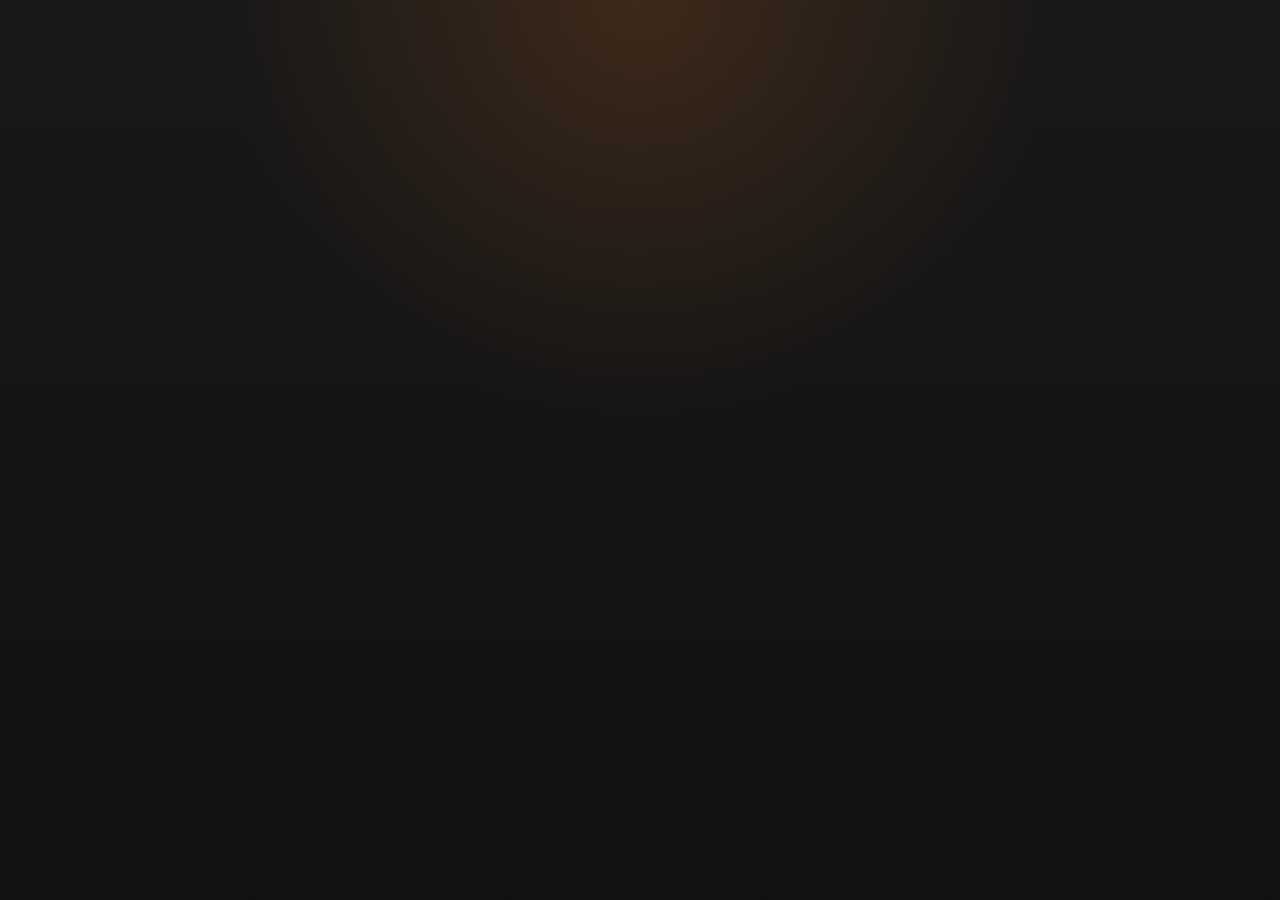
==== HåndværkerPartner/wwwroot/index.html @ 3116e3fa "Fix GitHub Pages startup and loader overlay" ====
<!DOCTYPE html>
<html lang="da">

<head>
    <meta charset="utf-8" />
    <meta name="viewport" content="width=device-width, initial-scale=1.0, viewport-fit=cover" />
    <title>HåndværkerPartner – Din faglige samarbejdspartner</title>
    <base href="/H-ndv-rkerPartner/" />
    <script>
        var redirect = sessionStorage.getItem('redirect');
        if (redirect) {
            sessionStorage.removeItem('redirect');
            var url = new URL(redirect);
            history.replaceState(null, null, url.pathname + url.search + url.hash);
        }
    </script>
    <link rel="stylesheet" href="css/app.css" />
    <style>
        #loading-screen {
            position: fixed;
            inset: 0;
            background:
                radial-gradient(circle at top, rgba(232, 119, 34, 0.18), transparent 38%),
                linear-gradient(180deg, #181818 0%, #111111 100%);
            z-index: 10000;
        }
    </style>
    <link rel="icon" type="image/png" href="favicon.png" />
    <link href="HaandvaerkerPartner.styles.css" rel="stylesheet" />
</head>

<body>
    <div id="loading-screen"></div>

    <div id="app"></div>

    <div id="blazor-error-ui" style="display:none">
        Der opstod en fejl.
        <a href="." class="reload">Genindlæs</a>
        <span class="dismiss">🗙</span>
    </div>
    <script>
        window.siteLoader = {
            complete: function () {
                var screen = document.getElementById('loading-screen');
                if (screen) screen.remove();
            },
            fail: function () {
                var screen = document.getElementById('loading-screen');
                if (screen) screen.remove();
            }
        };
    </script>
    <script src="js/site.js"></script>
    <script src="_framework/blazor.webassembly.js" autostart="false"></script>
    <script>
        Blazor.start()
            .then(function () {
                window.siteLoader.complete();
            })
            .catch(function (error) {
                window.siteLoader.fail();
                throw error;
            });
    </script>
</body>

</html>
---- HåndværkerPartner/wwwroot/css/app.css ----
@import url('https://fonts.googleapis.com/css2?family=Inter:wght@200;300;400;500;600;700;800;900&family=Poppins:wght@800;900&display=swap');

:root {
    --orange: #3a4fd8;
    --orange-light: #5260e0;
    --orange-dark: #2e3fa0;
    --black: #1a1a1a;
    --dark: #2c2c2c;
    --white: #ffffff;
    --gray-light: #f5f5f5;
    --gray: #e8e8e8;
    --gray-text: #666666;
    --primary: #3a4fd8;
}

*, *::before, *::after { box-sizing: border-box; margin: 0; padding: 0; }
html { scroll-behavior: auto; min-height: 100%; background: var(--white); -webkit-text-size-adjust: 100%; text-size-adjust: 100%; }
body { overflow: hidden; }
body.route-complete { overflow: auto; }
body {
    font-family: 'Inter', sans-serif;
    color: var(--black);
    background: var(--white);
    line-height: 1.6;
    overflow-x: hidden;
    min-height: 100%;
}
#app {
    min-height: 100vh;
    background: var(--white);
}
img,
video {
    max-width: 100%;
}

/* ── NAVBAR ── */
.navbar {
    position: fixed;
    top: 30px;
    left: 16px;
    right: 16px;
    z-index: 1000;
    background: #ffffff;
    backdrop-filter: none;
    -webkit-backdrop-filter: none;
    border: none;
    border-radius: 16px;
    padding: 20px 32px;
    box-shadow: 0 2px 12px rgba(0, 0, 0, 0.08);
    width: calc(100% - 32px);
    max-width: 1200px;
    margin: 0 auto;
    left: 50%;
    transform: translateX(-50%);
}
.navbar.scrolled {
    box-shadow: 0 4px 16px rgba(0, 0, 0, 0.12);
}
.nav-inner {
    display: flex;
    align-items: center;
    justify-content: space-between;
    gap: 24px;
    width: 100%;
    max-width: 1100px;
    margin: 0 auto;
    position: relative;
}
.nav-logo { display: flex; align-items: center; text-decoration: none; flex-shrink: 0; }
.nav-logo img { height: 44px; mix-blend-mode: screen; }
.nav-logo-text {
    font-family: 'Poppins', sans-serif;
    font-weight: 900;
    letter-spacing: 0.04em;
    color: #1a1a1a;
    line-height: 1;
    text-transform: uppercase;
    display: flex;
    flex-direction: row;
    align-items: center;
    gap: 0;
}
.nav-logo-line1 { font-size: 14px; color: #1a1a1a; }
.nav-logo-line2 { font-size: 14px; color: #3a4fd8; }
.nav-links {
    display: flex;
    gap: 4px;
    list-style: none;
    align-items: center;
    justify-content: flex-end;
    flex: 1;
    min-width: 0;
}
.nav-links a {
    text-decoration: none;
    color: #666;
    font-weight: 500;
    font-size: 15px;
    padding: 8px 14px;
    border-radius: 8px;
    transition: color .2s, background .2s;
}
.nav-links a:hover, .nav-links a.nav-active { color: #3a4fd8; background: rgba(58, 79, 216, 0.05); }
/* ── NAV YDELSER DROPDOWN ── */
.nav-ydelser-item {
    position: relative;
    list-style: none;
}

.nav-ydelser-trigger {
    color: #666;
    font-weight: 500;
    font-size: 15px;
    padding: 8px 14px;
    border-radius: 8px;
    cursor: pointer;
    display: flex;
    align-items: center;
    gap: 5px;
    transition: color .2s, background .2s;
    white-space: nowrap;
    background: transparent;
    border: none;
    font-family: inherit;
}

.nav-ydelser-trigger::after {
    content: '';
    width: 0; height: 0;
    border-left: 4px solid transparent;
    border-right: 4px solid transparent;
    border-top: 4px solid #999;
    transition: transform .2s;
}

.nav-ydelser-item:hover .nav-ydelser-trigger,
.nav-ydelser-trigger.nav-active {
    color: #3a4fd8;
    background: rgba(58, 79, 216, 0.05);
}

.nav-ydelser-item:hover .nav-ydelser-trigger::after,
.nav-ydelser-trigger.nav-active::after {
    transform: rotate(180deg);
}

.nav-ydelser-dropdown {
    display: none;
    position: absolute;
    top: 100%;
    left: 0;
    padding-top: 8px;
    background: transparent;
    z-index: 100;
}

.nav-ydelser-dropdown-inner {
    background: #ffffff;
    backdrop-filter: blur(16px);
    border: 1px solid #e8e8e8;
    border-radius: 12px;
    padding: 8px;
    min-width: 220px;
    box-shadow: 0 4px 20px rgba(0,0,0,0.1);
    display: flex;
    flex-direction: column;
    gap: 2px;
}

.nav-ydelser-item:hover .nav-ydelser-dropdown {
    display: block;
}

.nav-ydelser-dropdown a {
    color: #666;
    text-decoration: none;
    font-size: 14px;
    font-weight: 500;
    padding: 10px 12px;
    border-radius: 8px;
    transition: background .15s, color .15s, transform .15s;
    white-space: nowrap;
    display: flex;
    flex-direction: column;
    gap: 2px;
}

.nav-ydelser-dropdown a:hover {
    background: rgba(58, 79, 216, 0.08);
    color: #3a4fd8;
    transform: translateX(4px);
}

.nav-service-title {
    font-size: 14px;
    font-weight: 600;
    color: inherit;
}

.nav-service-note {
    font-size: 11px;
    letter-spacing: 0.05em;
    color: #999;
}

.nav-cta {
    background: #3a4fd8 !important;
    color: var(--white) !important;
    padding: 9px 20px !important;
    border-radius: 8px !important;
    font-weight: 600 !important;
    font-size: 14px !important;
    box-shadow: 0 2px 12px rgba(58, 79, 216, 0.25);
    transition: background .2s, box-shadow .2s, transform .15s !important;
}
.nav-cta:hover {
    background: #2e3fa0 !important;
    box-shadow: 0 4px 18px rgba(58, 79, 216, 0.4) !important;
    transform: translateY(-1px);
    color: var(--white) !important;
}
.hamburger {
    display: none;
    flex-direction: column;
    gap: 5px;
    cursor: pointer;
    padding: 6px;
    background: #f5f5f5;
    border: 1px solid #e8e8e8;
    border-radius: 8px;
}
.hamburger span { display: block; width: 20px; height: 2px; background: #1a1a1a; border-radius: 2px; transition: .3s; }

/* ── HERO ── */
.hero {
    min-height: 100vh;
    position: relative;
    display: flex;
    align-items: center;
    justify-content: center;
    padding: 80px 24px 80px;
    margin-top: 0;
    background: #1a1a1a;
    overflow: hidden;
}

.hero-video {
    position: absolute;
    inset: 0;
    width: 100%;
    height: 100%;
    object-fit: cover;
    opacity: 0.72;
    z-index: 0;
    pointer-events: none;
    background: #1a1a1a;
}
.hero-overlay {
    position: absolute;
    inset: 0;
    background:
        linear-gradient(180deg, rgba(12, 12, 12, 0.34) 0%, rgba(12, 12, 12, 0.42) 100%),
        rgba(36, 46, 106, 0.85);
    z-index: 1;
}
.hero-inner {
    position: relative;
    z-index: 2;
    max-width: 1100px;
    width: 100%;
    display: flex;
    flex-direction: column;
    align-items: flex-start;
    justify-content: space-between;
    height: 100%;
    padding: 40px 0;
}
.hero-content {
    max-width: 640px;
}
.hero-badge {
    font-size: 14px;
    font-weight: 500;
    color: rgba(255,255,255,0.6);
    letter-spacing: 0.5px;
    margin-bottom: 20px;
    font-style: italic;
    text-align: left;
}
.hero h2 {
    font-size: clamp(28px, 4vw, 48px);
    font-weight: 800;
    color: var(--white);
    line-height: 1.2;
    margin-bottom: 20px;
    text-align: left;
}
.hero-sub {
    font-size: 17px;
    color: rgba(255,255,255,0.72);
    margin-bottom: 40px;
    max-width: 640px;
    line-height: 1.75;
    text-align: left;
}
.hero-buttons { display: flex; gap: 14px; flex-wrap: wrap; justify-content: flex-start; margin-top: 16px; }
.hero-arrow {
    color: rgba(255,255,255,0.7);
    cursor: pointer;
    padding: 12px;
    display: flex;
    align-items: center;
    justify-content: center;
    transition: transform 0.3s ease;
    animation: hero-arrow-bounce 2s ease-in-out infinite;
    margin-top: 32px;
}
.hero-arrow:hover {
    transform: translateY(4px);
}
@keyframes hero-arrow-bounce {
    0%, 100% { transform: translateY(0px); }
    50% { transform: translateY(8px); }
}

/* ── BUTTONS ── */
.btn-primary {
    background: var(--orange);
    color: var(--white);
    padding: 15px 36px;
    border-radius: 50px;
    font-weight: 600;
    font-size: 16px;
    text-decoration: none;
    border: none;
    cursor: pointer;
    transition: background .2s, transform .15s;
    display: inline-block;
    font-family: inherit;
    box-shadow: 0 4px 20px rgba(232,119,34,0.4);
}
.btn-primary:hover { background: var(--orange-dark); transform: translateY(-2px); }
.hero-buttons .btn-primary {
    padding: 14px 36px;
    font-size: 16px;
    font-weight: 700;
    border-radius: 40px;
    box-shadow: 0 4px 20px rgba(58, 79, 216, 0.4);
    letter-spacing: 0.01em;
    animation: hero-pulse 2.5s ease-in-out infinite;
}
.hero-buttons .btn-primary:hover {
    transform: translateY(-2px) scale(1.02);
    box-shadow: 0 8px 30px rgba(58, 79, 216, 0.5);
}
@keyframes hero-pulse {
    0%, 100% { box-shadow: 0 4px 20px rgba(58, 79, 216, 0.4), 0 0 0 0px rgba(58, 79, 216, 0.15); }
    50% { box-shadow: 0 4px 20px rgba(58, 79, 216, 0.4), 0 0 0 6px rgba(58, 79, 216, 0.08); }
}
.btn-outline {
    background: transparent;
    color: var(--white);
    padding: 15px 36px;
    border-radius: 50px;
    font-weight: 600;
    font-size: 16px;
    text-decoration: none;
    border: 2px solid rgba(255,255,255,0.35);
    cursor: pointer;
    transition: border-color .2s, background .2s;
    display: inline-block;
    font-family: inherit;
}
.btn-outline:hover { border-color: var(--white); background: rgba(255,255,255,0.07); }

/* ── SECTIONS ── */
.section { padding: 90px 0; }
.section--light { background: var(--gray-light); }
.section-inner { max-width: 1200px; margin: 0 auto; padding: 0 24px; }
.section-tag {
    display: inline-block;
    color: var(--orange);
    font-weight: 700;
    font-size: 13px;
    text-transform: uppercase;
    letter-spacing: 1px;
    margin-bottom: 12px;
}
.section-title { font-size: clamp(28px, 4vw, 44px); font-weight: 800; line-height: 1.2; margin-bottom: 16px; }
.section-title span { color: var(--orange); }
.section-subtitle { font-size: 17px; color: var(--gray-text); max-width: 580px; line-height: 1.7; }

/* ── SERVICES ── */
.services-header { text-align: center; margin-bottom: 56px; }
.services-header .section-subtitle { margin: 0 auto; }
.services-grid { display: grid; grid-template-columns: repeat(3, 1fr); gap: 20px; }
.services-grid-new { display: grid; grid-template-columns: repeat(3, 1fr); gap: 28px; margin-top: 48px; }
.service-card {
    background: var(--white);
    border: 2px solid rgba(232,119,34,0.75);
    border-radius: 20px;
    overflow: hidden;
    transition: box-shadow .25s, transform .25s;
    box-shadow: 0 18px 40px rgba(17,17,17,0.04);
}
.service-card:hover { box-shadow: 0 12px 40px rgba(0,0,0,0.1); transform: translateY(-4px); }
.service-card-illustration {
    background:
        linear-gradient(135deg, rgba(232,119,34,0.16) 0%, rgba(232,119,34,0.05) 100%),
        #fffaf5;
    height: 140px;
    display: flex;
    align-items: center;
    justify-content: center;
    position: relative;
    overflow: hidden;
}
.service-card-illustration::before {
    content: '';
    position: absolute;
    width: 120px; height: 120px;
    border-radius: 50%;
    background: rgba(232,119,34,0.18);
    top: -20px; right: -20px;
}
.sci-icon-wrap {
    width: 52px; height: 52px;
    border-radius: 50%;
    display: flex; align-items: center; justify-content: center;
    position: relative; z-index: 1;
}
.sci-orange {
    background: rgba(232,119,34,0.24);
    box-shadow: inset 0 0 0 1px rgba(232,119,34,0.18);
}
.sci-icon-wrap svg,
.acc-icon svg {
    opacity: 1;
}
.service-card h3 { font-size: 18px; font-weight: 700; margin-bottom: 10px; padding: 24px 24px 0; }
.service-card p { color: var(--gray-text); font-size: 14px; line-height: 1.7; padding: 0 24px 28px; }

/* ── NEW SERVICE CARDS ── */
.service-card-new {
    background: linear-gradient(135deg, #2a3a5e 0%, #1f2a47 100%);
    border-radius: 20px;
    padding: 32px;
    display: flex;
    flex-direction: column;
    gap: 20px;
    transition: transform .3s, box-shadow .3s;
    box-shadow: 0 12px 40px rgba(0, 0, 0, 0.2);
    position: relative;
}
.service-card-new:hover {
    transform: translateY(-6px);
    box-shadow: 0 20px 50px rgba(0, 0, 0, 0.3);
}
.service-card-header {
    display: flex;
    justify-content: space-between;
    align-items: flex-start;
    gap: 16px;
}
.service-card-new h3 {
    font-size: 28px;
    font-weight: 800;
    color: var(--white);
    line-height: 1.15;
    flex: 1;
}
.service-logo {
    width: 40px;
    height: 40px;
    flex-shrink: 0;
    fill: currentColor;
    object-fit: contain;
}
.service-card-new p {
    font-size: 15px;
    color: rgba(255, 255, 255, 0.75);
    line-height: 1.75;
    flex-grow: 1;
    margin: 0;
}
.service-link-more {
    text-decoration: none;
    color: rgba(255, 255, 255, 0.9);
    font-weight: 600;
    font-size: 16px;
    display: inline-flex;
    align-items: center;
    gap: 6px;
    margin-top: 8px;
    transition: color .3s, gap .3s;
    width: fit-content;
}
.service-link-more:hover {
    color: #5260e0;
    gap: 12px;
}
.service-link-more span {
    transition: transform .3s;
}
.service-link-more:hover span {
    transform: translateX(4px);
}

/* ── RESULTS ── */
.results { background: var(--black); color: var(--white); }
.results .section-title { color: var(--white); }
.results .section-subtitle { color: rgba(255,255,255,0.6); }
.results-grid { display: grid; grid-template-columns: repeat(3, 1fr); gap: 24px; margin-top: 56px; }
.result-card { background: rgba(255,255,255,0.05); border: 1px solid rgba(255,255,255,0.1); border-radius: 16px; padding: 32px 28px; }
.result-card-platform { display: flex; gap: 8px; margin-bottom: 12px; }
.platform-badge { border-radius: 6px; padding: 4px 10px; font-size: 12px; font-weight: 700; }
.platform-badge.meta { background: rgba(0,100,255,0.2); color: #7ab0ff; }
.platform-badge.google { background: rgba(255,200,0,0.15); color: #ffd966; }
.result-client { font-size: 14px; color: rgba(255,255,255,0.5); margin-bottom: 20px; }
.result-metrics { display: grid; grid-template-columns: repeat(3, 1fr); gap: 12px; }
.metric { text-align: center; }
.metric-value { font-size: 22px; font-weight: 800; color: var(--orange); line-height: 1; }
.metric-label { font-size: 11px; color: rgba(255,255,255,0.45); margin-top: 4px; text-transform: uppercase; letter-spacing: 0.5px; }

/* ── MATCH ── */
.match { background: #111; }
.match .section-tag { color: var(--orange); }
.match .section-title { color: var(--white); }
.match .section-title span { color: var(--orange); }
.match .section-subtitle { color: rgba(255,255,255,0.55); }
.match-shell {
    margin-top: 56px;
    max-width: 1080px;
    display: grid;
    grid-template-columns: minmax(260px, 0.82fr) minmax(0, 1.18fr);
    gap: 48px;
    align-items: start;
}
.match-lead {
    position: sticky;
    top: 120px;
}
.match-side {
    min-width: 0;
}
.match-side-label {
    display: flex;
    align-items: center;
    gap: 8px;
    font-size: 13px;
    font-weight: 700;
    letter-spacing: 0.06em;
    text-transform: uppercase;
    color: var(--orange);
    margin-bottom: 18px;
}
.match-intro {
    max-width: 360px;
    color: rgba(255,255,255,0.9);
    font-size: clamp(24px, 2.5vw, 32px);
    line-height: 1.18;
    letter-spacing: -0.04em;
}
.match-list {
    display: flex;
    flex-direction: column;
    gap: 0;
    list-style: none;
    counter-reset: match-point;
}
.match-item {
    position: relative;
    counter-increment: match-point;
    font-size: 17px;
    color: rgba(255,255,255,0.78);
    padding: 22px 0 22px 72px;
    border-top: 1px solid rgba(255,255,255,0.09);
    line-height: 1.65;
}
.match-item::before {
    content: "0" counter(match-point);
    position: absolute;
    left: 0;
    top: 21px;
    font-size: 13px;
    font-weight: 800;
    letter-spacing: 0.12em;
    color: rgba(232,119,34,0.95);
}
.match-item:last-child {
    border-bottom: 1px solid rgba(255,255,255,0.09);
}

/* ── TESTIMONIALS FULLSCREEN ── */
.testimonials-fullscreen {
    background:
        radial-gradient(circle at top left, rgba(232,119,34,0.28), transparent 34%),
        linear-gradient(180deg, #181818 0%, #111111 100%);
    min-height: 640px;
    display: flex;
    align-items: center;
    justify-content: center;
    position: relative;
    padding: 100px 24px;
    overflow: hidden;
}
.tfs-inner {
    width: min(100%, 920px);
    display: flex;
    flex-direction: column;
    align-items: center;
    gap: 42px;
}
.tfs-kicker {
    font-size: 13px;
    font-weight: 300;
    letter-spacing: 0.02em;
    color: rgba(255,255,255,0.78);
    display: inline-flex;
    align-items: center;
    gap: 8px;
    padding: 8px 18px;
    border-radius: 999px;
    border: 1px solid rgba(255,255,255,0.16);
    background: rgba(255,255,255,0.03);
}
.tfs-kicker-dot {
    width: 9px;
    height: 9px;
    border-radius: 50%;
    background: #2cff52;
    box-shadow: 0 0 14px rgba(44,255,82,0.45);
}
.tfs-heading {
    font-size: clamp(26px, 3.5vw, 42px);
    line-height: 1.12;
    letter-spacing: -0.04em;
    text-align: center;
    color: #ffffff;
    font-weight: 400;
}
.tfs-heading span {
    color: rgba(255,255,255,0.7);
}
.tfs-card {
    width: 100%;
    position: relative;
    max-width: 900px;
    margin-top: 20px;
    padding: 92px 64px 86px;
    border-radius: 20px;
    background:
        linear-gradient(90deg, rgba(27,136,49,0.96) 0%, rgba(12,56,26,0.98) 52%, rgba(28,128,46,0.96) 100%);
    box-shadow: 0 30px 90px rgba(0,0,0,0.26);
    overflow: visible;
}
.tfs-card-avatar {
    position: absolute;
    top: -54px;
    left: 50%;
    transform: translateX(-50%);
    width: 108px;
    height: 108px;
    border-radius: 28px;
    box-shadow: 0 18px 48px rgba(0,0,0,0.28);
    border: 4px solid rgba(17,17,17,0.26);
    overflow: hidden;
    background: #d9c2a6;
}

.tfs-card-avatar img {
    width: 100%;
    height: 100%;
    display: block;
    object-fit: cover;
}
.tfs-quote {
    position: relative;
    z-index: 1;
    font-size: clamp(19px, 2.2vw, 29px);
    color: #ffffff;
    line-height: 1.58;
    font-weight: 400;
    letter-spacing: -0.03em;
    max-width: 680px;
    margin: 0 auto;
    text-align: center;
}
.tfs-author {
    position: absolute;
    left: 50%;
    bottom: 28px;
    transform: translateX(-50%);
    background: transparent;
    border: none;
    border-radius: 0;
    padding: 0;
    box-shadow: none;
}
.tfs-author-info { display: flex; flex-direction: column; gap: 2px; }
.tfs-name { font-size: 16px; font-weight: 500; color: #ffffff; text-align: center; }
.tfs-role { font-size: 12px; color: rgba(255,255,255,0.62); letter-spacing: 0.01em; text-transform: none; text-align: center; }

/* ── KPI SECTION ── */
.kpi-section { background: #f9f9fb; }
.kpi-layout {
    display: grid;
    grid-template-columns: 1fr 1.2fr;
    gap: 60px;
    align-items: flex-start;
}
.kpi-left {
    max-width: 500px;
}
.kpi-left .section-subtitle { margin: 0; }
.kpi-right {
    display: flex;
    align-items: center;
    justify-content: flex-end;
}
.kpi-grid-horizontal {
    display: flex;
    gap: 0;
    align-items: center;
}
.kpi-item {
    text-align: center;
    padding: 0 24px;
    position: relative;
}
.kpi-item:not(:last-child)::after {
    content: '';
    position: absolute;
    right: 0;
    top: 50%;
    transform: translateY(-50%);
    height: 40px;
    width: 1px;
    background: #ddd;
}
.kpi-value {
    font-size: 14px;
    font-weight: 800;
    color: #1a1a1a;
    line-height: 1;
    margin-bottom: 6px;
}
.kpi-label {
    font-size: 11px;
    color: #888;
    font-weight: 700;
    text-transform: uppercase;
    letter-spacing: 0.08em;
}

/* ── ABOUT ── */
.about-inner { display: grid; grid-template-columns: 1fr 1fr; gap: 80px; align-items: center; }
.about-list { list-style: none; margin-top: 24px; display: flex; flex-direction: column; gap: 14px; }
.about-list li { display: flex; align-items: flex-start; gap: 12px; font-size: 15px; line-height: 1.5; }
.check-icon { width: 22px; height: 22px; background: var(--orange); border-radius: 50%; display: inline-flex; align-items: center; justify-content: center; color: var(--white); font-size: 12px; font-weight: 700; flex-shrink: 0; margin-top: 1px; }
.about-big-card { background: var(--black); color: var(--white); border-radius: 20px; padding: 40px; }
.about-big-card h3 { font-size: 28px; font-weight: 800; margin-bottom: 8px; }
.about-big-card .tagline { color: var(--orange); font-size: 14px; font-weight: 600; text-transform: uppercase; letter-spacing: 0.5px; margin-bottom: 24px; }
.about-numbers { display: grid; grid-template-columns: 1fr 1fr; gap: 16px; margin-top: 24px; }
.about-num { background: rgba(255,255,255,0.07); border-radius: 12px; padding: 20px; text-align: center; }
.about-num .n { font-size: 30px; font-weight: 800; color: var(--orange); }
.about-num .l { font-size: 12px; color: rgba(255,255,255,0.5); margin-top: 4px; text-transform: uppercase; letter-spacing: 0.5px; }

/* ── CONTACT ── */
.contact { background: var(--orange); }
.contact-inner { display: grid; grid-template-columns: 1fr 1fr; gap: 80px; align-items: start; }
.contact-text .section-tag { color: rgba(255,255,255,0.8); }
.contact-text .section-title { color: var(--white); }
.contact-text .section-subtitle { color: rgba(255,255,255,0.85); }
.contact-info { margin-top: 32px; display: flex; flex-direction: column; gap: 16px; }
.contact-info-item { display: flex; align-items: center; gap: 12px; color: var(--white); font-size: 15px; }
.contact-info-icon { width: 38px; height: 38px; background: rgba(255,255,255,0.2); border-radius: 10px; display: flex; align-items: center; justify-content: center; flex-shrink: 0; }
.contact-form { background: var(--white); border-radius: 20px; padding: 40px; box-shadow: 0 8px 40px rgba(0,0,0,0.12); }
.form-group { margin-bottom: 18px; }
.form-label { display: block; font-size: 14px; font-weight: 600; margin-bottom: 6px; color: var(--dark); }
.form-control { width: 100%; padding: 12px 16px; border: 1.5px solid var(--gray); border-radius: 10px; font-size: 15px; font-family: inherit; transition: border-color .2s; color: var(--dark); background: var(--white); }
.form-control:focus { outline: none; border-color: var(--orange); }
.form-control::placeholder { color: #bbb; }
textarea.form-control { resize: vertical; min-height: 110px; }
.form-submit { width: 100%; background: var(--orange); color: var(--white); border: none; border-radius: 10px; padding: 14px; font-size: 16px; font-weight: 700; cursor: pointer; transition: background .2s; font-family: inherit; }
.form-submit:hover { background: var(--orange-dark); }
.success-msg { background: rgba(26,138,85,0.1); border: 1px solid #1a8a55; color: #1a8a55; border-radius: 10px; padding: 14px 18px; font-size: 15px; font-weight: 500; text-align: center; margin-top: 12px; }

/* ── FOOTER ── */
.footer { background: var(--black); color: rgba(255,255,255,0.55); padding: 40px 0; }
.footer-inner { max-width: 1200px; margin: 0 auto; padding: 0 24px; display: flex; align-items: center; justify-content: space-between; flex-wrap: wrap; gap: 16px; }
.footer-logo-text { color: var(--white); font-weight: 800; font-size: 18px; }
.footer-logo-text span { color: var(--orange); }
.footer-links { display: flex; gap: 24px; list-style: none; }
.footer-links a { color: rgba(255,255,255,0.55); text-decoration: none; font-size: 14px; transition: color .2s; }
.footer-links a:hover { color: var(--orange); }

/* ── SCROLL TOP ── */
.scroll-top { position: fixed; bottom: 30px; right: 30px; width: 44px; height: 44px; background: #1a1a1a; border-radius: 50%; display: flex; align-items: center; justify-content: center; cursor: pointer; box-shadow: none; transition: opacity .3s, transform .3s, background .3s, color .3s; border: none; color: var(--white); font-size: 18px; z-index: 999; }
.scroll-top:hover { transform: translateY(-3px); }
.scroll-top.hidden { opacity: 0; pointer-events: none; }
.scroll-top--bottom { background: var(--white); color: #1a1a1a; }

/* ── SUBPAGES ── */
.subpage { padding-top: 0; }
.subpage-hero { min-height: 60vh; display: flex; align-items: center; justify-content: center; position: relative; overflow: hidden; padding: 140px 24px 80px; }
.subpage-hero::before { content: ''; position: absolute; inset: 0; background: url('/Handvaerker.gif') center/cover no-repeat; opacity: 0.18; }
.subpage-hero::after { content: ''; position: absolute; inset: 0; background: rgba(232,119,34,0.2); }
.subpage-hero-inner { position: relative; z-index: 1; max-width: 760px; text-align: center; display: flex; flex-direction: column; align-items: center; }
.subpage-hero-inner h2 { font-size: clamp(32px, 5vw, 56px); font-weight: 800; color: var(--white); line-height: 1.12; margin-bottom: 20px; }
.subpage-content { padding: 80px 0; }
.subpage-grid { display: grid; grid-template-columns: 1fr 1fr; gap: 64px; align-items: start; }
.subpage-text { min-width: 0; }
.subpage-stats { min-width: 0; display: flex; flex-direction: column; gap: 20px; }
.subpage-cta { background: var(--orange); padding: 80px 24px; text-align: center; color: var(--white); }
.subpage-cta h2 { font-size: clamp(26px, 4vw, 40px); font-weight: 800; margin-bottom: 12px; }
.subpage-cta p { font-size: 17px; color: rgba(255,255,255,0.85); margin-bottom: 32px; }
.subpage-cta .btn-primary { background: var(--white); color: var(--orange); box-shadow: 0 4px 20px rgba(0,0,0,0.15); }
.subpage-cta .btn-primary:hover { background: var(--gray-light); }

/* ── SERVICE DETAIL PAGES ── */
.service-detail-hero {
    min-height: 78vh;
    padding: calc(150px + env(safe-area-inset-top)) 24px 88px;
    background:
        radial-gradient(circle at top left, rgba(232,119,34,0.28), transparent 32%),
        linear-gradient(180deg, #171717 0%, #101010 100%);
}
.service-detail-hero::before {
    background: url('/Handvaerker.gif') center/cover no-repeat;
    opacity: 0.1;
}
.service-detail-hero::after {
    background: linear-gradient(180deg, rgba(9,9,9,0.5) 0%, rgba(9,9,9,0.74) 100%);
}
.service-detail-hero-grid {
    position: relative;
    z-index: 1;
    display: grid;
    grid-template-columns: minmax(0, 1.3fr) minmax(320px, 0.7fr);
    gap: 28px;
    align-items: center;
}
.service-detail-copy h2 {
    font-size: clamp(24px, 2.5vw, 34px);
    line-height: 1.06;
    letter-spacing: -0.04em;
    color: var(--white);
    max-width: 38ch;
    margin-bottom: 20px;
}
.service-detail-copy .hero-sub {
    max-width: 640px;
    margin-bottom: 28px;
}
.service-detail-actions {
    display: flex;
    gap: 14px;
    flex-wrap: wrap;
}
.service-detail-panel {
    padding: 30px;
    border-radius: 28px;
    background: linear-gradient(180deg, rgba(255,255,255,0.08) 0%, rgba(255,255,255,0.03) 100%);
    border: 1px solid rgba(255,255,255,0.08);
    box-shadow: 0 28px 60px rgba(0,0,0,0.22);
}
.service-detail-panel-label {
    display: inline-block;
    margin-bottom: 14px;
    color: var(--orange);
    font-size: 12px;
    font-weight: 800;
    letter-spacing: 0.12em;
    text-transform: uppercase;
}
.service-detail-panel h3 {
    font-size: 28px;
    line-height: 1.08;
    letter-spacing: -0.04em;
    color: var(--white);
    margin-bottom: 14px;
}
.service-detail-panel p {
    font-size: 15px;
    line-height: 1.78;
    color: rgba(255,255,255,0.74);
}
.service-detail-checks {
    list-style: none;
    margin-top: 20px;
    display: flex;
    flex-direction: column;
    gap: 12px;
}
.service-detail-checks li {
    padding: 14px 16px;
    border-radius: 16px;
    background: rgba(255,255,255,0.05);
    color: rgba(255,255,255,0.86);
    font-size: 14px;
    line-height: 1.6;
}
.service-detail-content {
    padding: 90px 0;
    background:
        linear-gradient(180deg, #f7f5f1 0%, #ffffff 100%);
}
.service-detail-intro {
    max-width: 760px;
    margin-bottom: 36px;
}
.service-detail-pillars {
    display: grid;
    grid-template-columns: repeat(3, minmax(0, 1fr));
    gap: 20px;
    margin-bottom: 34px;
}
.service-detail-card {
    padding: 26px 24px;
    border-radius: 24px;
    background: var(--white);
    border: 1px solid rgba(232,119,34,0.12);
    box-shadow: 0 18px 36px rgba(17,17,17,0.04);
}
.service-detail-card-kicker {
    display: inline-block;
    margin-bottom: 12px;
    color: var(--orange);
    font-size: 11px;
    font-weight: 800;
    letter-spacing: 0.12em;
    text-transform: uppercase;
}
.service-detail-card h3 {
    font-size: 21px;
    line-height: 1.16;
    letter-spacing: -0.03em;
    margin-bottom: 10px;
}
.service-detail-card p {
    color: #606060;
    font-size: 15px;
    line-height: 1.72;
}
.service-detail-split {
    display: grid;
    grid-template-columns: minmax(0, 1.12fr) minmax(300px, 0.88fr);
    gap: 24px;
    align-items: start;
}
.service-detail-stack {
    background: #121212;
    border-radius: 28px;
    padding: 32px;
    color: var(--white);
}
.service-detail-stack .section-tag { color: rgba(255,255,255,0.58); }
.service-detail-stack .section-title { color: var(--white); }
.service-detail-stack .section-title span { color: var(--orange); }
.service-detail-steps {
    display: flex;
    flex-direction: column;
    gap: 16px;
    margin-top: 28px;
}
.service-detail-step {
    display: grid;
    grid-template-columns: 60px 1fr;
    gap: 16px;
    padding: 18px 20px;
    border-radius: 20px;
    background: rgba(255,255,255,0.04);
    border: 1px solid rgba(255,255,255,0.07);
}
.service-detail-step strong {
    font-family: 'Poppins', sans-serif;
    font-size: 22px;
    font-weight: 800;
    color: var(--orange);
}
.service-detail-step h3 {
    font-size: 18px;
    color: var(--white);
    margin-bottom: 6px;
}
.service-detail-step p {
    font-size: 14px;
    line-height: 1.7;
    color: rgba(255,255,255,0.66);
}
.service-detail-proof {
    display: flex;
    flex-direction: column;
    gap: 18px;
}
.service-detail-proof-card {
    background: linear-gradient(180deg, #ffffff 0%, #fffaf4 100%);
    border-radius: 24px;
    border: 1px solid rgba(232,119,34,0.14);
    box-shadow: 0 18px 40px rgba(17,17,17,0.05);
}
.service-detail-proof-card--web {
    text-align: center;
    padding: 40px 32px;
}
.service-detail-note {
    padding: 24px;
    border-radius: 22px;
    background: rgba(232,119,34,0.08);
    border: 1px solid rgba(232,119,34,0.14);
}
.service-detail-note h3 {
    font-size: 18px;
    margin-bottom: 8px;
}
.service-detail-note p {
    font-size: 14px;
    color: #5e5e5e;
    line-height: 1.72;
}
.service-detail-cta {
    background:
        radial-gradient(circle at top, rgba(255,255,255,0.14), transparent 36%),
        linear-gradient(180deg, #e87722 0%, #d96f1c 100%);
}

.service-page--meta .service-detail-content {
    background:
        radial-gradient(circle at top left, rgba(255,119,34,0.08), transparent 30%),
        linear-gradient(180deg, #fffaf5 0%, #ffffff 100%);
}
.service-detail-copy--meta h2 { max-width: 20ch; }
.meta-signal-panel {
    padding: 28px;
    border-radius: 26px;
    background: linear-gradient(135deg, rgba(255,122,24,0.18) 0%, rgba(255,77,109,0.16) 100%);
    border: 1px solid rgba(255,255,255,0.1);
    box-shadow: 0 20px 50px rgba(0,0,0,0.2);
}
.meta-signal-panel span {
    display: inline-block;
    margin-bottom: 12px;
    color: rgba(255,255,255,0.66);
    font-size: 11px;
    font-weight: 800;
    letter-spacing: 0.12em;
    text-transform: uppercase;
}
.meta-signal-panel h3 {
    font-size: 26px;
    line-height: 1.08;
    color: var(--white);
    margin-bottom: 10px;
    letter-spacing: -0.04em;
}
.meta-signal-panel p {
    font-size: 15px;
    line-height: 1.74;
    color: rgba(255,255,255,0.82);
}
.meta-angle-grid {
    display: grid;
    grid-template-columns: repeat(3, minmax(0, 1fr));
    gap: 18px;
    margin-bottom: 34px;
}
.meta-angle-card {
    padding: 24px;
    border-radius: 24px;
    background: #ffffff;
    border: 1px solid rgba(255,119,34,0.14);
    box-shadow: 0 16px 34px rgba(17,17,17,0.04);
}
.meta-angle-card span {
    display: inline-block;
    margin-bottom: 10px;
    color: #ff6a2a;
    font-size: 11px;
    font-weight: 800;
    letter-spacing: 0.12em;
    text-transform: uppercase;
}
.meta-angle-card h3 {
    font-size: 22px;
    line-height: 1.14;
    margin-bottom: 10px;
}
.meta-angle-card p {
    font-size: 15px;
    line-height: 1.72;
    color: #606060;
}
.meta-process-band {
    display: grid;
    grid-template-columns: minmax(0, 1fr) minmax(340px, 0.9fr);
    gap: 20px;
    align-items: stretch;
}
.meta-process-copy {
    padding: 30px;
    border-radius: 28px;
    background: #111111;
    color: var(--white);
}
.meta-process-copy .section-tag { color: rgba(255,255,255,0.56); }
.meta-process-copy .section-title { color: var(--white); }
.meta-process-copy .section-title span { color: #ff6a2a; }
.meta-process-copy .section-subtitle { color: rgba(255,255,255,0.68); }
.meta-process-steps {
    display: grid;
    gap: 14px;
}
.meta-process-steps article {
    padding: 22px;
    border-radius: 24px;
    background: linear-gradient(180deg, #fff 0%, #fff3eb 100%);
    border: 1px solid rgba(255,119,34,0.14);
}
.meta-process-steps strong {
    display: block;
    color: #ff6a2a;
    font-family: 'Poppins', sans-serif;
    font-size: 22px;
    font-weight: 800;
    margin-bottom: 14px;
}
.meta-process-steps p {
    font-size: 16px;
    line-height: 1.55;
    color: #333;
    font-weight: 600;
}

.service-page--google .service-detail-hero {
    background:
        linear-gradient(180deg, #13161d 0%, #0d1015 100%);
}
.service-detail-copy--google h2 { max-width: 21ch; }
.google-query-sheet {
    padding: 24px;
    border-radius: 28px;
    background: linear-gradient(180deg, rgba(255,255,255,0.07) 0%, rgba(255,255,255,0.03) 100%);
    border: 1px solid rgba(255,255,255,0.08);
    color: rgba(255,255,255,0.84);
}
.google-query-bar {
    display: flex;
    align-items: center;
    gap: 10px;
    margin-bottom: 18px;
    font-size: 12px;
    font-weight: 700;
    letter-spacing: 0.08em;
    text-transform: uppercase;
    color: rgba(255,255,255,0.64);
}
.google-dot {
    width: 10px;
    height: 10px;
    border-radius: 50%;
    background: #3ddc84;
    box-shadow: 0 0 0 6px rgba(61,220,132,0.12);
}
.google-query-list {
    display: grid;
    gap: 10px;
    margin-bottom: 14px;
}
.google-query-list article {
    display: flex;
    align-items: center;
    justify-content: space-between;
    gap: 12px;
    padding: 14px 16px;
    border-radius: 16px;
    background: rgba(255,255,255,0.04);
}
.google-query-list strong {
    color: var(--white);
    font-size: 15px;
    font-weight: 600;
}
.google-query-list span {
    color: #89b4ff;
    font-size: 12px;
    font-weight: 700;
    white-space: nowrap;
}
.google-query-sheet p {
    font-size: 14px;
    line-height: 1.7;
    color: rgba(255,255,255,0.7);
}
.google-intent-layout {
    display: grid;
    grid-template-columns: minmax(0, 1.2fr) minmax(280px, 0.8fr);
    gap: 20px;
    margin-bottom: 34px;
}
.google-intent-main {
    display: grid;
    gap: 16px;
}
.google-intent-card {
    padding: 24px;
    border-radius: 22px;
    background: #ffffff;
    border: 1px solid rgba(17,17,17,0.08);
    box-shadow: 0 16px 34px rgba(17,17,17,0.04);
}
.google-intent-card span {
    display: inline-block;
    margin-bottom: 10px;
    color: #2d6cdf;
    font-size: 11px;
    font-weight: 800;
    letter-spacing: 0.12em;
    text-transform: uppercase;
}
.google-intent-card h3 {
    font-size: 22px;
    line-height: 1.14;
    margin-bottom: 10px;
}
.google-intent-card p {
    font-size: 15px;
    line-height: 1.72;
    color: #5f5f5f;
}
.google-control-panel {
    padding: 24px;
    border-radius: 24px;
    background: #12151c;
    color: var(--white);
}
.google-control-head span {
    display: inline-block;
    margin-bottom: 10px;
    color: #89b4ff;
    font-size: 11px;
    font-weight: 800;
    letter-spacing: 0.12em;
    text-transform: uppercase;
}
.google-control-head h3 {
    font-size: 28px;
    line-height: 1.08;
    margin-bottom: 18px;
}
.google-control-panel ul {
    list-style: none;
    display: grid;
    gap: 12px;
}
.google-control-panel li {
    padding: 14px 16px;
    border-radius: 16px;
    background: rgba(255,255,255,0.04);
    color: rgba(255,255,255,0.84);
    line-height: 1.6;
    font-size: 14px;
}
.google-decision-band {
    display: grid;
    grid-template-columns: repeat(3, minmax(0, 1fr));
    gap: 16px;
}
.google-decision-band article {
    padding: 24px;
    border-radius: 24px;
    background: linear-gradient(180deg, #eef5ff 0%, #ffffff 100%);
    border: 1px solid rgba(45,108,223,0.12);
}
.google-decision-band strong {
    display: block;
    color: #2d6cdf;
    font-family: 'Poppins', sans-serif;
    font-size: 22px;
    margin-bottom: 12px;
}
.google-decision-band h3 {
    font-size: 20px;
    margin-bottom: 8px;
}
.google-decision-band p {
    font-size: 14px;
    line-height: 1.7;
    color: #5e5e5e;
}

.service-page--web .service-detail-content {
    background: linear-gradient(180deg, #f2efe8 0%, #ffffff 100%);
}
.service-detail-copy--web h2 { max-width: 22ch; }
.web-browser-frame {
    padding: 18px;
    border-radius: 28px;
    background: linear-gradient(180deg, rgba(255,255,255,0.08) 0%, rgba(255,255,255,0.03) 100%);
    border: 1px solid rgba(255,255,255,0.08);
    box-shadow: 0 28px 60px rgba(0,0,0,0.24);
}
.web-browser-top {
    display: flex;
    gap: 8px;
    margin-bottom: 14px;
}
.web-browser-top span {
    width: 10px;
    height: 10px;
    border-radius: 50%;
    background: rgba(255,255,255,0.3);
}
.web-browser-body {
    padding: 18px;
    border-radius: 20px;
    background: #f7f2ea;
}
.web-browser-hero {
    height: 120px;
    border-radius: 16px;
    background: linear-gradient(135deg, #1f1f1f 0%, #383838 100%);
    margin-bottom: 14px;
}
.web-browser-lines {
    display: grid;
    gap: 10px;
    margin-bottom: 16px;
}
.web-browser-lines span {
    height: 10px;
    border-radius: 999px;
    background: rgba(31,31,31,0.12);
}
.web-browser-lines span:nth-child(1) { width: 82%; }
.web-browser-lines span:nth-child(2) { width: 66%; }
.web-browser-lines span:nth-child(3) { width: 74%; }
.web-browser-cards {
    display: grid;
    grid-template-columns: repeat(3, minmax(0, 1fr));
    gap: 10px;
}
.web-browser-cards article {
    height: 84px;
    border-radius: 14px;
    background: #fff;
    border: 1px solid rgba(31,31,31,0.08);
}
.web-feeling-grid {
    display: grid;
    grid-template-columns: repeat(3, minmax(0, 1fr));
    gap: 18px;
    margin-bottom: 34px;
}
.web-feeling-card {
    padding: 26px 24px;
    border-radius: 22px;
    background: #ffffff;
    border: 1px solid rgba(31,31,31,0.08);
    box-shadow: 0 18px 34px rgba(17,17,17,0.04);
}
.web-feeling-card span {
    display: inline-block;
    margin-bottom: 10px;
    color: #a85f2c;
    font-size: 11px;
    font-weight: 800;
    letter-spacing: 0.12em;
    text-transform: uppercase;
}
.web-feeling-card h3 {
    font-size: 22px;
    line-height: 1.14;
    margin-bottom: 10px;
}
.web-feeling-card p {
    font-size: 15px;
    line-height: 1.72;
    color: #606060;
}
.web-story-layout {
    display: grid;
    grid-template-columns: minmax(0, 1.08fr) minmax(280px, 0.82fr);
    gap: 20px;
    align-items: start;
}
.web-story-board {
    padding: 30px;
    border-radius: 26px;
    background: #151515;
    color: var(--white);
}
.web-story-board .section-tag { color: rgba(255,255,255,0.56); }
.web-story-board .section-title { color: var(--white); }
.web-story-board .section-title span { color: #c77d45; }
.web-story-list {
    display: grid;
    gap: 16px;
    margin-top: 24px;
}
.web-story-list article {
    display: grid;
    grid-template-columns: 58px 1fr;
    gap: 14px;
    padding: 18px;
    border-radius: 18px;
    background: rgba(255,255,255,0.04);
}
.web-story-list strong {
    color: #d28a54;
    font-family: 'Poppins', sans-serif;
    font-size: 22px;
}
.web-story-list h3 {
    font-size: 18px;
    color: var(--white);
    margin-bottom: 6px;
}
.web-story-list p {
    font-size: 14px;
    line-height: 1.68;
    color: rgba(255,255,255,0.68);
}
.web-criteria-card {
    padding: 28px 24px;
    border-radius: 24px;
    background: linear-gradient(180deg, #fff8f1 0%, #ffffff 100%);
    border: 1px solid rgba(168,95,44,0.14);
}
.web-criteria-card h3 {
    font-size: 24px;
    line-height: 1.14;
    margin-bottom: 16px;
}
.web-criteria-card ul {
    list-style: none;
    display: grid;
    gap: 12px;
}
.web-criteria-card li {
    padding: 14px 16px;
    border-radius: 16px;
    background: rgba(168,95,44,0.06);
    color: #4b4b4b;
    font-size: 14px;
    line-height: 1.6;
}

/* Result cards */
.result-card-light { background: var(--gray-light); border: 1px solid var(--gray); border-radius: 16px; padding: 28px; min-width: 0; }
.result-card-platform { display: flex; gap: 8px; margin-bottom: 10px; flex-wrap: wrap; }
.platform-badge-light { background: var(--orange); color: var(--white); border-radius: 6px; padding: 4px 10px; font-size: 12px; font-weight: 700; }
.result-client-light { font-size: 14px; color: var(--gray-text); margin-bottom: 16px; }
.result-metrics-light { display: grid; grid-template-columns: repeat(3, 1fr); gap: 12px; }
.metric-light { text-align: center; }
.metric-label-dark { font-size: 11px; color: var(--gray-text); margin-top: 4px; text-transform: uppercase; letter-spacing: 0.5px; }

/* Cases grid */
.cases-grid { display: grid; grid-template-columns: repeat(3, 1fr); gap: 24px; }
.case-card { background: var(--gray-light); border: 1px solid var(--gray); border-radius: 16px; padding: 28px; min-width: 0; overflow: hidden; }
.case-card h3 { font-size: 20px; font-weight: 700; margin-bottom: 4px; }
.case-period { font-size: 13px; color: var(--gray-text); }
.case-platform { display: flex; gap: 8px; margin-bottom: 12px; flex-wrap: wrap; }
.case-testimonial { background: var(--white); border: 1px solid var(--gray); }

/* Shared legacy selectors */
.author-avatar { width: 48px; height: 48px; border-radius: 50%; background: var(--orange); display: flex; align-items: center; justify-content: center; color: var(--white); font-weight: 800; font-size: 18px; flex-shrink: 0; }
.author-name { font-weight: 700; font-size: 16px; }
.author-title { font-size: 13px; color: var(--gray-text); }
.stars { color: var(--orange); font-size: 14px; margin-bottom: 10px; }
.testimonial-quote { font-size: 15px; line-height: 1.7; color: var(--dark); font-style: italic; }

/* ── SERVICES ACCORDION (mobile only) ── */
.services-accordion { display: none; flex-direction: column; gap: 0; margin-top: 32px; border-radius: 16px; overflow: hidden; border: 1px solid var(--gray); }

.acc-item { border-bottom: 1px solid var(--gray); }
.acc-item:last-child { border-bottom: none; }

.acc-header {
    display: flex;
    align-items: center;
    gap: 14px;
    padding: 16px 18px;
    cursor: pointer;
    background: var(--white);
    transition: background .15s;
    user-select: none;
}
.acc-item.acc-open .acc-header { background: rgba(232,119,34,0.05); }

.acc-icon {
    width: 40px; height: 40px;
    background: rgba(232,119,34,0.18);
    border: 1px solid rgba(232,119,34,0.24);
    border-radius: 10px;
    display: flex; align-items: center; justify-content: center;
    flex-shrink: 0;
}

.acc-header span { font-size: 15px; font-weight: 700; flex: 1; color: var(--dark); }

.acc-chevron {
    width: 20px; height: 20px;
    flex-shrink: 0;
    position: relative;
}
.acc-chevron::before, .acc-chevron::after {
    content: '';
    position: absolute;
    width: 8px; height: 2px;
    background: var(--gray-text);
    border-radius: 2px;
    top: 50%;
    transition: transform .2s;
}
.acc-chevron::before { left: 2px; transform: translateY(-50%) rotate(45deg); }
.acc-chevron::after { right: 2px; transform: translateY(-50%) rotate(-45deg); }
.acc-item.acc-open .acc-chevron::before { transform: translateY(-50%) rotate(-45deg); }
.acc-item.acc-open .acc-chevron::after { transform: translateY(-50%) rotate(45deg); }

.acc-body {
    display: none;
    padding: 0 18px 18px 72px;
    font-size: 14px;
    color: var(--gray-text);
    line-height: 1.65;
}
.acc-item.acc-open .acc-body { display: block; }

/* ── MOBILE MENU OVERLAY ── */
.mobile-menu {
    position: fixed;
    inset: 0;
    background: rgba(15,20,16,0.96);
    backdrop-filter: blur(18px);
    -webkit-backdrop-filter: blur(18px);
    z-index: 999;
    display: flex;
    flex-direction: column;
}

.mobile-menu-inner {
    display: flex;
    flex-direction: column;
    height: 100%;
    overflow-y: auto;
    padding: calc(92px + env(safe-area-inset-top)) 24px 32px;
    gap: 18px;
}

.mobile-nav {
    display: flex;
    flex-direction: column;
    flex: 0 0 auto;
    justify-content: flex-start;
    gap: 6px;
}

.mobile-nav a {
    font-size: 24px;
    font-weight: 300;
    color: rgba(255,255,255,0.85);
    text-decoration: none;
    padding: 14px 0;
    border-bottom: 1px solid rgba(255,255,255,0.07);
    transition: color .2s;
}

.mobile-nav a:hover { color: var(--orange); }

.mobile-nav-group-label {
    font-size: 11px;
    font-weight: 700;
    text-transform: uppercase;
    letter-spacing: 1px;
    color: var(--orange);
    padding: 16px 0 8px;
}

.mobile-nav-sub {
    font-size: 19px !important;
    font-weight: 600 !important;
    padding-left: 14px !important;
    color: rgba(255,255,255,0.72) !important;
}

.mobile-menu-cta {
    display: block;
    background: var(--orange);
    color: var(--white);
    text-align: center;
    padding: 18px;
    border-radius: 14px;
    font-size: 18px;
    font-weight: 700;
    text-decoration: none;
    box-shadow: 0 4px 20px rgba(232,119,34,0.4);
    margin-top: 4px;
}

.hamburger.open span:nth-child(1) { transform: translateY(7px) rotate(45deg); }
.hamburger.open span:nth-child(2) { opacity: 0; }
.hamburger.open span:nth-child(3) { transform: translateY(-7px) rotate(-45deg); }

/* ── KONTAKT PAGE ── */
.kontakt-hero {
    background: #111;
    padding: calc(140px + env(safe-area-inset-top)) 24px 72px;
    text-align: center;
}

.kontakt-hero-inner {
    max-width: 800px;
    margin: 0 auto;
}

.kontakt-hero h2 {
    font-size: clamp(32px, 5vw, 52px);
    font-weight: 800;
    color: var(--white);
    line-height: 1.15;
    margin: 12px 0 20px;
}

.kontakt-hero-sub {
    font-size: 17px;
    color: rgba(255,255,255,0.6);
    line-height: 1.75;
    max-width: 560px;
    margin: 0 auto 56px;
}

.kontakt-info-row {
    display: grid;
    grid-template-columns: repeat(3, 1fr);
    gap: 16px;
}

.kontakt-info-card {
    background: rgba(255,255,255,0.05);
    border: 1px solid rgba(255,255,255,0.08);
    border-radius: 16px;
    padding: 28px 20px;
    display: flex;
    flex-direction: column;
    align-items: center;
    gap: 10px;
    text-align: center;
}

.kontakt-info-icon {
    width: 48px; height: 48px;
    background: rgba(232,119,34,0.12);
    border-radius: 12px;
    display: flex; align-items: center; justify-content: center;
    flex-shrink: 0;
}

.kontakt-info-label {
    font-size: 11px;
    color: rgba(255,255,255,0.35);
    text-transform: uppercase;
    letter-spacing: 0.8px;
    font-weight: 600;
}

.kontakt-info-value {
    font-size: 14px;
    color: rgba(255,255,255,0.8);
    font-weight: 500;
    line-height: 1.4;
}

.kontakt-form-section {
    background: var(--gray-light);
    padding: 72px 24px 96px;
    display: flex;
    justify-content: center;
}

.kontakt-form-card {
    background: var(--white);
    border-radius: 24px;
    padding: 48px;
    width: 100%;
    max-width: 640px;
    box-shadow: 0 4px 32px rgba(0,0,0,0.08);
}

.kontakt-form-card h2 {
    font-size: 24px;
    font-weight: 800;
    margin-bottom: 6px;
}

.kontakt-form-sub {
    font-size: 14px;
    color: #888;
    margin-bottom: 32px;
}

.form-row { display: grid; grid-template-columns: 1fr 1fr; gap: 16px; }

/* ── ROUTE LOADER ── */
.route-loader {
    position: fixed;
    inset: 0;
    background:
        radial-gradient(circle at top, rgba(232, 119, 34, 0.18), transparent 38%),
        linear-gradient(180deg, #181818 0%, #111111 100%);
    display: flex;
    align-items: center;
    justify-content: center;
    z-index: 9999;
    transform: translateY(0);
}

.rl-shell {
    display: flex;
    align-items: center;
    justify-content: center;
    white-space: nowrap;
}

.rl-text {
    font-family: 'Poppins', 'Inter', sans-serif;
    font-weight: 900;
    font-size: clamp(42px, 7vw, 72px);
    letter-spacing: 0.04em;
    color: #ffffff;
    text-transform: uppercase;
    transition: font-size 0.25s ease, font-weight 0.25s ease, letter-spacing 0.25s ease;
}

.rl-text.rl-subtitle-mode {
    font-weight: 300;
    font-size: clamp(30px, 5vw, 52px);
    letter-spacing: 0.08em;
}

.rl-blue {
    color: #2563EB;
}

.rl-cursor {
    width: 3px;
    font-size: clamp(42px, 7vw, 72px);
    height: 0.82em;
    background: #E87722;
    box-shadow: 0 0 14px rgba(232, 119, 34, 0.45);
    animation: rl-blink 0.8s step-end infinite;
    align-self: center;
    flex-shrink: 0;
    transition: font-size 0.25s ease, height 0.25s ease;
}

.rl-cursor.rl-subtitle-mode {
    font-size: clamp(30px, 5vw, 52px);
}

@keyframes rl-blink {
    0%, 100% { opacity: 1; }
    50% { opacity: 0; }
}

.route-loader--complete {
    animation: swipeUp 1.1s cubic-bezier(0.76, 0, 0.24, 1) forwards;
    pointer-events: none;
}

@keyframes swipeUp {
    0% { transform: translateY(0); }
    100% { transform: translateY(-110%); }
}

.route-loader-content {
    text-align: center;
    position: relative;
}

.route-loader-text-container {
    position: relative;
    min-height: 70px;
    display: flex;
    align-items: center;
    justify-content: center;
}

.route-loader-title {
    font-family: 'Poppins', sans-serif;
    font-size: clamp(36px, 5vw, 56px);
    font-weight: 900;
    letter-spacing: 0.02em;
    line-height: 1;
    min-height: 70px;
    display: flex;
    align-items: center;
    justify-content: center;
    position: absolute;
    left: 0;
    right: 0;
    top: 0;
    white-space: nowrap;
}

.route-loader-title.hidden {
    display: none;
}

.route-loader-title.typing-in {
    animation: none;
}

.route-loader-title.typing-out {
    animation: typeOutAnimation 2s steps(18, end) forwards;
}

@keyframes typeOutAnimation {
    0% {
        opacity: 1;
    }
    99% {
        opacity: 1;
    }
    100% {
        opacity: 0;
        width: 0;
        overflow: hidden;
    }
}

.route-loader-part1 {
    color: var(--white);
    display: inline;
    animation: typeInAnimation 1s steps(10, end) forwards;
    position: relative;
}

.route-loader-part1::after {
    content: '';
    position: absolute;
    right: -4px;
    top: 0;
    bottom: 0;
    width: 2px;
    background: var(--white);
    animation: blink 0.6s steps(2) infinite;
}

.route-loader-part2 {
    color: #3a4fd8;
    display: inline;
    margin-left: 4px;
    animation: typeInAnimation 0.7s steps(7, end) 1s forwards;
    animation-fill-mode: both;
    opacity: 0;
    position: relative;
}

.route-loader-part2::after {
    content: '';
    position: absolute;
    right: -4px;
    top: 0;
    bottom: 0;
    width: 2px;
    background: #3a4fd8;
    animation: blink 0.6s steps(2) 1s infinite;
}

@keyframes typeInAnimation {
    0% {
        opacity: 0;
    }
    1% {
        opacity: 1;
    }
    100% {
        opacity: 1;
    }
}

@keyframes blink {
    0%, 49% { opacity: 1; }
    50%, 100% { opacity: 0; }
}

.route-loader-subtitle {
    font-family: 'Poppins', sans-serif;
    font-size: clamp(36px, 5vw, 56px);
    font-weight: 900;
    letter-spacing: 0.02em;
    text-transform: uppercase;
    color: var(--white);
    opacity: 0;
    position: absolute;
    left: 0;
    right: 0;
    top: 0;
    height: 70px;
    display: flex;
    align-items: center;
    justify-content: center;
    white-space: nowrap;
}

.route-loader-subtitle-text {
    position: relative;
}

.route-loader-subtitle-text::after {
    content: '';
    position: absolute;
    right: -4px;
    top: 0;
    bottom: 0;
    width: 2px;
    background: var(--white);
}

.route-loader-subtitle.typing-visible {
    animation: subtitleTypeIn 2.5s steps(29, end) forwards;
}

.route-loader-subtitle.typing-visible .route-loader-subtitle-text::after {
    animation: blink 0.6s steps(2) infinite;
}

@keyframes subtitleTypeIn {
    0% {
        opacity: 0;
    }
    1% {
        opacity: 1;
    }
    100% {
        opacity: 1;
    }
}

@media (max-width: 768px) {
    .kontakt-info-row { grid-template-columns: 1fr; }
    .form-row { grid-template-columns: 1fr; gap: 0; }
    .kontakt-form-card { padding: 32px 24px; }
}

/* ── RESPONSIVE 1024px ── */
@media (max-width: 1024px) {
    .services-grid { grid-template-columns: repeat(2, 1fr); }
    .services-grid-new { grid-template-columns: repeat(2, 1fr); }
    .kpi-layout { grid-template-columns: 1fr; gap: 40px; }
    .kpi-right { justify-content: flex-start; }
    .kpi-grid-horizontal { flex-wrap: wrap; gap: 20px; }
    .kpi-item { padding: 0 16px; }
    .kpi-item:not(:last-child)::after { display: none; }
    .results-grid { grid-template-columns: repeat(2, 1fr); }
    .cases-grid { grid-template-columns: repeat(2, 1fr); }
    .about-inner { grid-template-columns: 1fr; gap: 48px; }
    .contact-inner { grid-template-columns: 1fr; gap: 48px; }
    .subpage-grid { grid-template-columns: 1fr; gap: 40px; }
    .service-detail-hero-grid,
    .service-detail-split,
    .service-detail-pillars,
    .meta-angle-grid,
    .meta-process-band,
    .google-intent-layout,
    .google-decision-band,
    .web-feeling-grid,
    .web-story-layout { grid-template-columns: 1fr; }
}

/* ── RESPONSIVE NAV 960px ── */
@media (max-width: 960px) {
    .navbar { padding: 12px 16px; }
    .nav-inner { gap: 12px; }
    .nav-logo-line1, .nav-logo-line2 { font-size: 13px; }
    .nav-links { display: none; }
    .hamburger { display: flex; }
    .nav-links.open {
        display: flex;
        flex-direction: column;
        position: absolute;
        top: calc(100% + 8px);
        right: 16px;
        left: 16px;
        width: auto;
        background: #ffffff;
        backdrop-filter: blur(16px);
        padding: 12px;
        border-radius: 12px;
        border: 1px solid #e8e8e8;
        box-shadow: 0 4px 20px rgba(0,0,0,0.1);
        gap: 4px;
        max-height: calc(100svh - 96px - env(safe-area-inset-top));
        overflow-y: auto;
    }
    .nav-links.open li { width: 100%; }
    .nav-links.open a {
        display: block;
        width: 100%;
        padding: 10px 12px;
        font-size: 15px;
        border-radius: 8px;
        color: #666;
    }
    .nav-links.open .nav-ydelser-item { width: 100%; }
    .nav-links.open .nav-ydelser-trigger {
        width: 100%;
        justify-content: space-between;
        font-size: 15px;
        padding: 10px 12px;
        border-radius: 8px;
        pointer-events: none;
        background: rgba(58, 79, 216, 0.04);
        color: #666;
    }
    .nav-links.open .nav-ydelser-dropdown {
        display: block;
        position: static;
        padding-top: 6px;
    }
    .nav-links.open .nav-ydelser-dropdown-inner {
        background: transparent;
        backdrop-filter: none;
        border: none;
        box-shadow: none;
        padding: 0 0 0 12px;
        min-width: 0;
    }
    .nav-links.open .nav-ydelser-dropdown a {
        padding: 8px 10px;
        transform: none;
        color: #666;
    }
    .nav-links.open .nav-service-title { font-size: 14px; font-weight: 600; }
    .nav-links.open .nav-service-note { font-size: 11px; color: #999; }
    .nav-links.open .nav-cta {
        display: block;
        width: 100%;
        margin-top: 8px;
        padding: 10px 12px !important;
        font-size: 14px !important;
        text-align: center;
    }
}

/* ── RESPONSIVE 768px ── */
@media (max-width: 768px) {
    /* Hero */
    .hero { min-height: 100svh; padding: 60px 20px 60px; margin-top: 90px; }
    .hero-inner { align-items: flex-start; }
    .hero-content { width: 100%; }
    .hero h2 { font-size: clamp(24px, 6vw, 40px); }
    .hero-sub { font-size: 15px; }
    .hero-buttons { flex-direction: column; width: 100%; justify-content: flex-start; }
    .hero-buttons .btn-primary { padding: 12px 28px; font-size: 15px; }
    .hero-buttons .btn-outline { width: 100%; text-align: center; }
    .hero-arrow { margin-top: auto; }
    .hero-buttons .btn-primary {
        padding: 18px 28px;
        font-size: 18px;
        border-radius: 18px;
    }
    .hero-buttons .btn-outline {
        padding: 16px 24px;
        border-radius: 18px;
    }

    /* Sections */
    .section { padding: 56px 0; }
    .section-inner { padding: 0 16px; }
    .section-title { font-size: clamp(24px, 6vw, 36px); }
    .section-subtitle { font-size: 15px; }

    /* All grids → single column */
    .results-grid { grid-template-columns: 1fr; }
    .cases-grid { grid-template-columns: 1fr; }

    .services-grid { display: none; }
    .services-grid-new { grid-template-columns: 1fr; gap: 20px; }
    .service-card-new { padding: 24px; }
    .service-card-new h3 { font-size: 24px; }
    .service-logo { width: 32px; height: 32px; }
    .kpi-layout { grid-template-columns: 1fr; gap: 40px; }
    .kpi-right { justify-content: flex-start; }
    .kpi-grid-horizontal { flex-wrap: wrap; gap: 20px; }
    .kpi-item { padding: 0 12px; }
    .kpi-item:not(:last-child)::after { display: none; }
    .services-accordion { display: flex; }

    .testimonials-fullscreen { padding: 72px 16px; min-height: 0; }
    .tfs-inner { gap: 30px; }
    .tfs-heading { font-size: clamp(22px, 7vw, 30px); }
    .tfs-card { margin-top: 14px; padding: 68px 24px 82px; border-radius: 18px; }
    .tfs-card-avatar { width: 82px; height: 82px; top: -40px; border-radius: 22px; font-size: 22px; }
    .tfs-quote { font-size: 17px; line-height: 1.62; max-width: 100%; }
    .tfs-author { left: 50%; bottom: 20px; transform: translateX(-50%); width: calc(100% - 40px); }
    .tfs-name { font-size: 14px; }
    .tfs-role { font-size: 11px; max-width: none; }
    .subpage-grid { grid-template-columns: 1fr; gap: 32px; }
    .match-shell {
        margin-top: 32px;
        grid-template-columns: 1fr;
        gap: 28px;
    }
    .match-lead { position: static; }
    .match-intro {
        max-width: none;
        font-size: clamp(21px, 6vw, 26px);
    }
    .match-item {
        padding: 18px 0 18px 56px;
        font-size: 15px;
    }
    .match-item::before { top: 18px; }
    .about-inner { grid-template-columns: 1fr; gap: 40px; }
    .about-numbers { grid-template-columns: repeat(2, 1fr); }
    .contact-inner { grid-template-columns: 1fr; gap: 32px; }
    .service-detail-hero { min-height: 0; padding: calc(122px + env(safe-area-inset-top)) 16px 60px; }
    .service-detail-hero-grid { gap: 22px; }
    .service-detail-copy h2 { font-size: clamp(22px, 5.2vw, 28px); max-width: none; }
    .service-detail-copy .hero-sub { font-size: 15px; line-height: 1.7; }
    .service-detail-actions { width: 100%; }
    .service-detail-actions .btn-primary,
    .subpage-cta .btn-primary { width: 100%; text-align: center; }
    .service-detail-panel { padding: 24px; border-radius: 22px; }
    .service-detail-panel h3 { font-size: 22px; }
    .service-detail-content { padding: 56px 0; }
    .service-detail-pillars { gap: 16px; margin-bottom: 24px; }
    .service-detail-card { padding: 22px 20px; border-radius: 20px; }
    .service-detail-stack { padding: 24px; border-radius: 22px; }
    .service-detail-step { grid-template-columns: 48px 1fr; padding: 16px; }
    .service-detail-step strong { font-size: 18px; }
    .google-query-list,
    .meta-process-steps,
    .web-story-list { gap: 12px; }
    .meta-signal-panel,
    .google-query-sheet,
    .web-browser-frame,
    .web-story-board,
    .web-criteria-card,
    .meta-process-copy { padding: 22px; }
    .meta-signal-panel h3,
    .google-control-head h3,
    .web-criteria-card h3 { font-size: 22px; }
    .meta-angle-card h3,
    .google-intent-card h3,
    .web-feeling-card h3 { font-size: 20px; }
    .web-browser-cards { grid-template-columns: 1fr; }
    .google-query-list article { align-items: flex-start; flex-direction: column; }
    .google-query-list strong,
    .google-query-list span { white-space: normal; }
    .google-control-panel li,
    .web-criteria-card li { font-size: 14px; }

    /* Cards */
    .tcard { padding: 24px; }
    .tcard-quote { font-size: 48px; }
    .result-card-light { padding: 20px; }
    .result-metrics-light { gap: 8px; }
    .metric-value { font-size: 18px; }
    .contact-form { padding: 24px 16px; }
    .about-big-card { padding: 24px; }

    /* Subpages */
    .subpage-hero { padding: calc(118px + env(safe-area-inset-top)) 16px 56px; min-height: 45vh; }
    .subpage-content { padding: 48px 0; }
    .subpage-cta { padding: 56px 16px; }
    .subpage-cta h2 { font-size: clamp(24px, 7vw, 32px); }
    .subpage-cta p { font-size: 15px; line-height: 1.7; }
    .subpage-stats { gap: 16px; }
    .kontakt-hero { padding: calc(118px + env(safe-area-inset-top)) 16px 56px; }
    .kontakt-hero-sub { margin-bottom: 36px; }
    .kontakt-info-card { padding: 24px 18px; }

    /* Footer */
    .footer-inner { flex-direction: column; text-align: center; }
    .footer-links { justify-content: center; flex-wrap: wrap; gap: 16px; }

    /* Scroll top */
    .scroll-top { bottom: 16px; right: 16px; width: 40px; height: 40px; font-size: 16px; }
}

@media (max-width: 480px) {
    .navbar {
        padding: 10px 12px;
    }
    .nav-inner {
        gap: 10px;
    }
    .nav-logo-line1, .nav-logo-line2 {
        font-size: 12px;
        letter-spacing: 0.02em;
    }
    .hamburger {
        padding: 5px;
    }
    .mobile-menu-inner {
        padding: calc(82px + env(safe-area-inset-top)) 16px calc(24px + env(safe-area-inset-bottom));
        gap: 14px;
    }
    .mobile-nav a {
        font-size: 21px;
        padding: 12px 0;
    }
    .mobile-menu-cta {
        padding: 16px;
        font-size: 16px;
        border-radius: 12px;
    }

    .hero {
        padding: 60px 16px 48px;
        margin-top: 90px;
    }
    .hero-inner { align-items: flex-start; }
    .hero-content { width: 100%; }
    .hero-badge {
        font-size: 13px;
        margin-bottom: 14px;
    }
    .hero h2 {
        font-size: clamp(28px, 9vw, 38px);
        line-height: 1.06;
        text-wrap: balance;
    }
    .hero-sub {
        font-size: 14px;
        line-height: 1.65;
        margin-bottom: 28px;
    }
    .hero-buttons { justify-content: flex-start; }
    .hero-buttons .btn-primary {
        font-size: 17px;
        padding: 16px 20px;
    }
    .hero-buttons .btn-outline {
        font-size: 15px;
        padding: 14px 18px;
    }
    .hero-arrow { margin-top: auto; }

    .section {
        padding: 48px 0;
    }
    .section-inner {
        padding: 0 12px;
    }
    .section-tag {
        font-size: 11px;
    }
    .section-title {
        font-size: clamp(22px, 7vw, 30px);
    }
    .section-subtitle {
        font-size: 14px;
        line-height: 1.65;
    }

    .services-grid-new { grid-template-columns: 1fr; }
    .service-card-header { flex-direction: column; align-items: flex-start; }
    .service-card-new { padding: 24px; }
    .service-card-new h3 { font-size: 22px; }
    .service-logo { width: 28px; height: 28px; }
    .kpi-layout { grid-template-columns: 1fr; gap: 32px; }
    .kpi-right { justify-content: flex-start; }
    .kpi-grid-horizontal { gap: 16px; }
    .kpi-item { padding: 0 10px; }
    .kpi-item:not(:last-child)::after { display: none; }
    .kpi-value { font-size: 28px; }

    .acc-header {
        gap: 12px;
        padding: 14px 14px;
    }
    .acc-icon {
        width: 36px;
        height: 36px;
    }
    .acc-header span {
        font-size: 14px;
    }
    .acc-body {
        padding: 0 14px 16px 62px;
        font-size: 13px;
    }

    .match-shell {
        gap: 22px;
    }
    .match-intro {
        font-size: clamp(18px, 7vw, 24px);
        line-height: 1.2;
    }
    .match-item {
        padding: 16px 0 16px 44px;
        font-size: 14px;
        line-height: 1.55;
    }
    .match-item::before {
        top: 16px;
        font-size: 11px;
    }

    .tfs-card {
        padding: 60px 16px 76px;
        border-radius: 16px;
    }
    .tfs-card-avatar {
        width: 72px;
        height: 72px;
        top: -34px;
        border-radius: 18px;
    }
    .tfs-quote {
        font-size: 15px;
        line-height: 1.58;
    }
    .tfs-author {
        width: calc(100% - 28px);
        bottom: 16px;
    }

    .about-big-card {
        padding: 20px;
    }
    .about-big-card h3 {
        font-size: 24px;
    }
    .about-numbers {
        grid-template-columns: 1fr;
    }
    .about-num .n {
        font-size: 26px;
    }

    .contact-form {
        padding: 24px 14px;
    }
    .contact-info-item {
        align-items: flex-start;
    }

    .service-detail-hero {
        padding: calc(112px + env(safe-area-inset-top)) 12px 48px;
    }
    .service-detail-copy h2 {
        font-size: clamp(20px, 7vw, 24px);
        line-height: 1.08;
    }
    .service-detail-copy .hero-sub {
        font-size: 14px;
    }
    .service-detail-actions .btn-primary,
    .subpage-cta .btn-primary {
        padding: 15px 18px;
        font-size: 15px;
    }
    .meta-signal-panel,
    .google-query-sheet,
    .web-browser-frame,
    .web-story-board,
    .web-criteria-card,
    .meta-process-copy,
    .service-detail-panel {
        padding: 18px;
        border-radius: 18px;
    }
    .meta-signal-panel h3,
    .google-control-head h3,
    .web-criteria-card h3,
    .service-detail-panel h3 {
        font-size: 20px;
    }
    .meta-angle-card,
    .google-intent-card,
    .web-feeling-card,
    .google-decision-band article,
    .meta-process-steps article {
        padding: 18px;
        border-radius: 18px;
    }
    .meta-angle-card h3,
    .google-intent-card h3,
    .web-feeling-card h3,
    .google-decision-band h3,
    .web-story-list h3 {
        font-size: 18px;
    }
    .google-query-list article {
        padding: 12px 14px;
    }
    .google-query-list strong {
        font-size: 14px;
    }
    .google-query-list span {
        font-size: 11px;
    }
    .web-browser-body {
        padding: 14px;
    }
    .web-browser-hero {
        height: 90px;
        border-radius: 12px;
    }
    .web-browser-cards article {
        height: 64px;
    }
    .web-story-list article {
        grid-template-columns: 44px 1fr;
        gap: 10px;
        padding: 14px;
    }
    .web-story-list strong,
    .google-decision-band strong,
    .meta-process-steps strong {
        font-size: 18px;
    }

    .subpage-cta {
        padding: 48px 12px;
    }
    .subpage-cta h2 {
        font-size: clamp(22px, 8vw, 28px);
    }
    .subpage-cta p {
        font-size: 14px;
        margin-bottom: 24px;
    }

    .kontakt-hero h2 {
        font-size: clamp(26px, 8vw, 34px);
    }
    .kontakt-hero-sub {
        font-size: 14px;
        line-height: 1.65;
    }
    .kontakt-info-row {
        gap: 12px;
    }
}
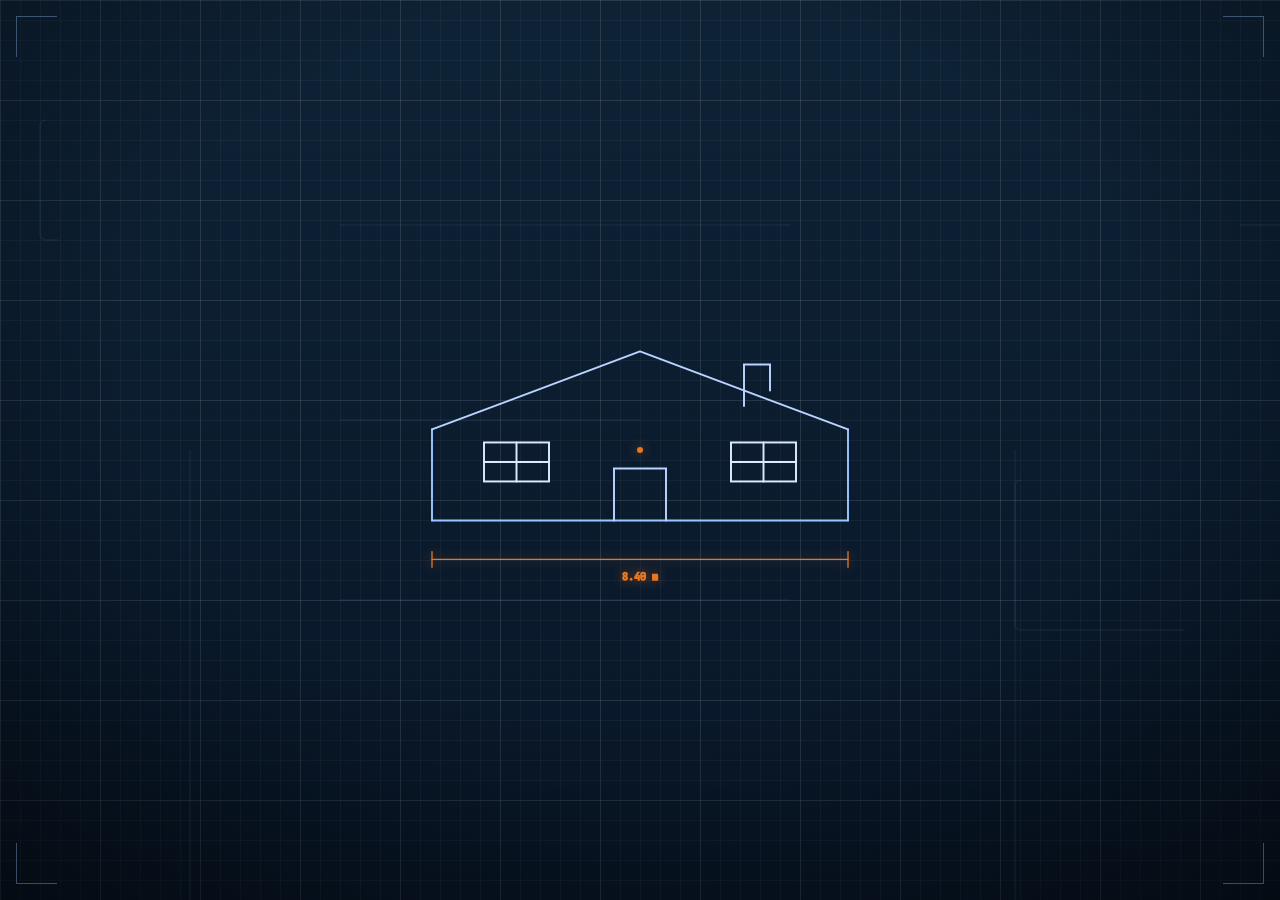
==== commit 4b1a3606: "update loading screen" ====
--- a/HåndværkerPartner/wwwroot/index.html
+++ b/HåndværkerPartner/wwwroot/index.html
@@ -5,7 +5,7 @@
     <meta charset="utf-8" />
     <meta name="viewport" content="width=device-width, initial-scale=1.0, viewport-fit=cover" />
     <title>HåndværkerPartner – Din faglige samarbejdspartner</title>
-    <base href="/H-ndv-rkerPartner/" />
+    <base href="/" />
     <script>
         var redirect = sessionStorage.getItem('redirect');
         if (redirect) {
@@ -15,14 +15,196 @@
         }
     </script>
     <link rel="stylesheet" href="css/app.css" />
+    <link rel="preconnect" href="https://fonts.googleapis.com">
+    <link rel="preconnect" href="https://fonts.gstatic.com" crossorigin>
+    <link href="https://fonts.googleapis.com/css2?family=JetBrains+Mono:wght@400;500;700&display=swap" rel="stylesheet">
     <style>
         #loading-screen {
             position: fixed;
             inset: 0;
-            background:
-                radial-gradient(circle at top, rgba(232, 119, 34, 0.18), transparent 38%),
-                linear-gradient(180deg, #181818 0%, #111111 100%);
             z-index: 10000;
+            background: linear-gradient(180deg, #0e2236 0%, #081627 100%);
+            transition: opacity 0.5s ease;
+        }
+        #loading-screen.ls-hide { opacity: 0; pointer-events: none; }
+
+        #loading-screen .paper {
+            position: absolute; inset: 0;
+            background: linear-gradient(180deg, #0e2236 0%, #081627 100%);
+        }
+        #loading-screen .paper::before {
+            content: ''; position: absolute; inset: 0;
+            background-image:
+                linear-gradient(rgba(255,255,255,0.04) 1px, transparent 1px),
+                linear-gradient(90deg, rgba(255,255,255,0.04) 1px, transparent 1px),
+                linear-gradient(rgba(255,255,255,0.08) 1px, transparent 1px),
+                linear-gradient(90deg, rgba(255,255,255,0.08) 1px, transparent 1px);
+            background-size: 20px 20px, 20px 20px, 100px 100px, 100px 100px;
+            animation: grid-drift 8s ease-in-out infinite alternate;
+        }
+        @keyframes grid-drift {
+            0%   { background-position: 0 0, 0 0, 0 0, 0 0; }
+            100% { background-position: 20px 20px, 20px 20px, 100px 100px, 100px 100px; }
+        }
+        #loading-screen .paper::after {
+            content: ''; position: absolute; inset: 0;
+            background: radial-gradient(ellipse 80% 80% at 50% 40%, transparent 50%, rgba(0,0,0,0.55) 100%);
+        }
+        /* Svævende blueprint-linjer i baggrunden */
+        #loading-screen .bg-lines {
+            position: absolute; inset: 0; overflow: hidden; pointer-events: none;
+        }
+        #loading-screen .bg-lines svg {
+            position: absolute; inset: 0; width: 100%; height: 100%;
+        }
+        #loading-screen .bg-line {
+            fill: none; stroke: rgba(156,198,255,0.07); stroke-width: 1;
+            stroke-dasharray: 300;
+            stroke-dashoffset: 300;
+        }
+        #loading-screen .bg-line.l1 { animation: bg-draw 4s ease-in-out infinite; animation-delay: 0s; }
+        #loading-screen .bg-line.l2 { animation: bg-draw 4s ease-in-out infinite; animation-delay: 0.8s; }
+        #loading-screen .bg-line.l3 { animation: bg-draw 4s ease-in-out infinite; animation-delay: 1.6s; }
+        #loading-screen .bg-line.l4 { animation: bg-draw 4s ease-in-out infinite; animation-delay: 2.4s; }
+        #loading-screen .bg-line.l5 { animation: bg-draw 4s ease-in-out infinite; animation-delay: 3.2s; }
+        @keyframes bg-draw {
+            0%   { stroke-dashoffset: 300; opacity: 0; }
+            20%  { opacity: 1; }
+            60%  { stroke-dashoffset: 0; opacity: 0.6; }
+            100% { stroke-dashoffset: -300; opacity: 0; }
+        }
+        /* Orange puls-punkt i midten */
+        #loading-screen .pulse {
+            position: absolute; left: 50%; top: 50%;
+            transform: translate(-50%, -50%);
+            width: 6px; height: 6px;
+            border-radius: 50%;
+            background: #E87722;
+            box-shadow: 0 0 12px rgba(232,119,34,0.6);
+            animation: pulse-ring 2s ease-out infinite;
+        }
+        @keyframes pulse-ring {
+            0%   { box-shadow: 0 0 0 0 rgba(232,119,34,0.4); }
+            70%  { box-shadow: 0 0 0 30px rgba(232,119,34,0); }
+            100% { box-shadow: 0 0 0 0 rgba(232,119,34,0); }
+        }
+        #loading-screen .corner {
+            position: absolute; width: 40px; height: 40px;
+            border-color: rgba(156,198,255,0.35); border-style: solid; border-width: 0;
+        }
+        #loading-screen .corner.tl { top: 16px; left: 16px; border-top-width: 1px; border-left-width: 1px; }
+        #loading-screen .corner.tr { top: 16px; right: 16px; border-top-width: 1px; border-right-width: 1px; }
+        #loading-screen .corner.bl { bottom: 16px; left: 16px; border-bottom-width: 1px; border-left-width: 1px; }
+        #loading-screen .corner.br { bottom: 16px; right: 16px; border-bottom-width: 1px; border-right-width: 1px; }
+
+        #loading-screen .header {
+            position: absolute; left: 50%; top: 10%;
+            transform: translateX(-50%);
+            text-align: center;
+            white-space: nowrap;
+        }
+        #loading-screen .wordmark {
+            display: inline-flex; align-items: center;
+            font-family: 'Poppins', Inter, system-ui, sans-serif;
+            font-weight: 900; letter-spacing: -0.01em; line-height: 1;
+            text-transform: uppercase; white-space: nowrap;
+            font-size: clamp(20px, 3vw, 34px);
+            opacity: 0;
+        }
+        #loading-screen .wordmark.visible { opacity: 1; }
+        #loading-screen .wm-h { color: #fff; }
+        #loading-screen .wm-p { color: #E87722; margin-left: 0.18em; }
+        #loading-screen .wm-cursor {
+            display: inline-block; width: 3px; height: 0.9em;
+            background: #E87722; margin-left: 4px; vertical-align: middle;
+            animation: cur-blink 0.7s step-end infinite;
+        }
+        @keyframes cur-blink { 0%,100%{opacity:1} 50%{opacity:0} }
+
+        #loading-screen .draft {
+            position: absolute; left: 50%; top: 50%;
+            transform: translate(-50%, -46%);
+            width: min(72%, 520px);
+        }
+        #loading-screen svg.plan { width: 100%; height: auto; display: block; overflow: visible; }
+
+        /* Hver del starter usynlig og skubbet til siden */
+        #loading-screen svg.plan .part {
+            opacity: 0;
+            transition: none;
+        }
+        /* Fundament — kommer fra bunden */
+        #loading-screen svg.plan .p-foundation {
+            animation: from-bottom 0.3s cubic-bezier(.2,.8,.4,1) forwards;
+            animation-delay: 0.05s;
+        }
+        /* Venstre væg — fra venstre */
+        #loading-screen svg.plan .p-wall-l {
+            animation: from-left 0.3s cubic-bezier(.2,.8,.4,1) forwards;
+            animation-delay: 0.25s;
+        }
+        /* Højre væg — fra højre */
+        #loading-screen svg.plan .p-wall-r {
+            animation: from-right 0.3s cubic-bezier(.2,.8,.4,1) forwards;
+            animation-delay: 0.25s;
+        }
+        /* Tag — fra oven */
+        #loading-screen svg.plan .p-roof {
+            animation: from-top 0.35s cubic-bezier(.2,.8,.4,1) forwards;
+            animation-delay: 0.5s;
+        }
+        /* Dør — fra bunden */
+        #loading-screen svg.plan .p-door {
+            animation: from-bottom 0.25s cubic-bezier(.2,.8,.4,1) forwards;
+            animation-delay: 0.75s;
+        }
+        /* Vinduer — fade ind */
+        #loading-screen svg.plan .p-win-l {
+            animation: fade-in 0.25s ease forwards;
+            animation-delay: 0.9s;
+        }
+        #loading-screen svg.plan .p-win-r {
+            animation: fade-in 0.25s ease forwards;
+            animation-delay: 1.05s;
+        }
+        /* Skorsten — fra oven */
+        #loading-screen svg.plan .p-chimney {
+            animation: from-top 0.25s cubic-bezier(.2,.8,.4,1) forwards;
+            animation-delay: 1.15s;
+        }
+        /* Mål-linjer */
+        #loading-screen svg.plan .p-dim {
+            animation: fade-in 0.3s ease forwards;
+            animation-delay: 1.3s;
+        }
+
+        @keyframes from-bottom {
+            0%   { opacity: 0; transform: translateY(30px); }
+            100% { opacity: 1; transform: translateY(0); }
+        }
+        @keyframes from-top {
+            0%   { opacity: 0; transform: translateY(-30px); }
+            100% { opacity: 1; transform: translateY(0); }
+        }
+        @keyframes from-left {
+            0%   { opacity: 0; transform: translateX(-30px); }
+            100% { opacity: 1; transform: translateX(0); }
+        }
+        @keyframes from-right {
+            0%   { opacity: 0; transform: translateX(30px); }
+            100% { opacity: 1; transform: translateX(0); }
+        }
+        @keyframes fade-in {
+            0%   { opacity: 0; }
+            100% { opacity: 1; }
+        }
+        #loading-screen .footer {
+            position: absolute; left: 50%; bottom: 14%;
+            transform: translateX(-50%);
+            font-family: "JetBrains Mono", monospace;
+            font-size: 11px; letter-spacing: 0.18em; text-transform: uppercase;
+            color: rgba(246,244,239,0.55);
+            display: flex; align-items: center; gap: 14px;
         }
     </style>
     <link rel="icon" type="image/png" href="favicon.png" />
@@ -30,7 +212,80 @@
 </head>
 
 <body>
-    <div id="loading-screen"></div>
+    <div id="loading-screen">
+        <div class="paper"></div>
+        <div class="bg-lines">
+            <svg viewBox="0 0 1000 600" preserveAspectRatio="xMidYMid slice">
+                <line class="bg-line l1" x1="0" y1="150" x2="1000" y2="150"/>
+                <line class="bg-line l2" x1="200" y1="0" x2="200" y2="600"/>
+                <line class="bg-line l3" x1="0" y1="400" x2="1000" y2="400"/>
+                <line class="bg-line l4" x1="750" y1="0" x2="750" y2="600"/>
+                <line class="bg-line l5" x1="0" y1="280" x2="500" y2="280"/>
+                <rect class="bg-line l1" x="100" y="80" width="120" height="80" rx="4"/>
+                <rect class="bg-line l3" x="750" y="320" width="160" height="100" rx="4"/>
+                <line class="bg-line l2" x1="100" y1="230" x2="320" y2="230"/>
+                <line class="bg-line l4" x1="600" y1="100" x2="900" y2="100"/>
+            </svg>
+        </div>
+        <div class="pulse"></div>
+        <div class="corner tl"></div>
+        <div class="corner tr"></div>
+        <div class="corner bl"></div>
+        <div class="corner br"></div>
+        <div class="header">
+            <div class="wordmark" id="ls-wordmark">
+                <span id="ls-wm-text"></span><span class="wm-cursor" id="ls-cursor"></span>
+            </div>
+            <div id="ls-subtitle" style="font-family:'Poppins',sans-serif;font-weight:300;font-size:clamp(13px,2vw,18px);color:rgba(255,255,255,0.6);letter-spacing:0.08em;margin-top:8px;min-height:1.4em;"></div>
+        </div>
+        <div class="draft">
+            <svg class="plan" viewBox="0 0 400 230" preserveAspectRatio="xMidYMid meet">
+                <!-- Fundament/gulv -->
+                <g class="part p-foundation" fill="none" stroke="#9CC6FF" stroke-width="1.5" stroke-linecap="round">
+                    <line x1="40" y1="160" x2="360" y2="160"/>
+                </g>
+                <!-- Venstre væg -->
+                <g class="part p-wall-l" fill="none" stroke="#9CC6FF" stroke-width="1.5" stroke-linecap="round">
+                    <line x1="40" y1="160" x2="40" y2="90"/>
+                </g>
+                <!-- Højre væg -->
+                <g class="part p-wall-r" fill="none" stroke="#9CC6FF" stroke-width="1.5" stroke-linecap="round">
+                    <line x1="360" y1="160" x2="360" y2="90"/>
+                </g>
+                <!-- Tag -->
+                <g class="part p-roof" fill="none" stroke="#B9D4FF" stroke-width="1.5" stroke-linecap="round" stroke-linejoin="round" filter="url(#glow)">
+                    <polyline points="40,90 200,30 360,90"/>
+                </g>
+                <!-- Dør -->
+                <g class="part p-door" fill="none" stroke="#B9D4FF" stroke-width="1.5" stroke-linecap="round">
+                    <polyline points="180,160 180,120 220,120 220,160"/>
+                </g>
+                <!-- Vindue venstre -->
+                <g class="part p-win-l" fill="none" stroke="#DDE9FF" stroke-width="1.5" stroke-linecap="round">
+                    <rect x="80" y="100" width="50" height="30"/>
+                    <line x1="105" y1="100" x2="105" y2="130"/>
+                    <line x1="80" y1="115" x2="130" y2="115"/>
+                </g>
+                <!-- Vindue højre -->
+                <g class="part p-win-r" fill="none" stroke="#DDE9FF" stroke-width="1.5" stroke-linecap="round">
+                    <rect x="270" y="100" width="50" height="30"/>
+                    <line x1="295" y1="100" x2="295" y2="130"/>
+                    <line x1="270" y1="115" x2="320" y2="115"/>
+                </g>
+                <!-- Skorsten -->
+                <g class="part p-chimney" fill="none" stroke="#B9D4FF" stroke-width="1.5" stroke-linecap="round">
+                    <polyline points="280,72 280,40 300,40 300,60"/>
+                </g>
+                <!-- Mållinjer -->
+                <g class="part p-dim" fill="none" stroke="#E87722" stroke-width="1" stroke-linecap="round" filter="drop-shadow(0 0 4px rgba(242,106,31,0.5))">
+                    <line x1="40" y1="190" x2="360" y2="190"/>
+                    <line x1="40" y1="184" x2="40" y2="196"/>
+                    <line x1="360" y1="184" x2="360" y2="196"/>
+                    <text font-family="JetBrains Mono, monospace" font-size="8" fill="#E87722" x="200" y="206" text-anchor="middle">8.40 m</text>
+                </g>
+            </svg>
+        </div>
+    </div>
 
     <div id="app"></div>
 
@@ -40,29 +295,78 @@
         <span class="dismiss">🗙</span>
     </div>
     <script>
+        // Typewriter starter efter huset er bygget (~2.5s)
+        setTimeout(function() {
+            var wordmark = document.getElementById('ls-wordmark');
+            var textEl = document.getElementById('ls-wm-text');
+            if (!wordmark || !textEl) return;
+            wordmark.classList.add('visible');
+
+            var part1 = 'HÅNDVÆRKER';
+            var part2 = 'PARTNER';
+            var full = part1 + part2;
+            var i = 0;
+
+            function render() {
+                var p1 = full.slice(0, Math.min(i, part1.length));
+                var p2 = full.slice(part1.length, i);
+                textEl.innerHTML = '<span style="color:#ffffff">' + p1 + '</span>' + (p2 ? '<span style="color:#E87722;margin-left:0.18em">' + p2 + '</span>' : '');
+            }
+
+            var subtitle = 'Når det skal gøres rigtigt';
+            var subtitleEl = document.getElementById('ls-subtitle');
+
+            function typeSubtitle() {
+                var j = 0;
+                function next() {
+                    if (j <= subtitle.length) {
+                        subtitleEl.textContent = subtitle.slice(0, j);
+                        j++;
+                        setTimeout(next, 55);
+                    }
+                }
+                next();
+            }
+
+            function type() {
+                if (i <= full.length) {
+                    render();
+                    i++;
+                    setTimeout(type, 80);
+                } else {
+                    setTimeout(typeSubtitle, 300);
+                }
+            }
+            type();
+        }, 1700);
+
+        var typingDone = false;
+        var blazorReady = false;
+
+        function hideLoader() {
+            var screen = document.getElementById('loading-screen');
+            if (!screen) return;
+            screen.classList.add('ls-hide');
+            setTimeout(function () { if (screen) screen.remove(); }, 500);
+        }
+
+        function tryHide() {
+            if (typingDone && blazorReady) hideLoader();
+        }
+
         window.siteLoader = {
-            complete: function () {
-                var screen = document.getElementById('loading-screen');
-                if (screen) screen.remove();
-            },
-            fail: function () {
-                var screen = document.getElementById('loading-screen');
-                if (screen) screen.remove();
-            }
+            complete: function () { blazorReady = true; tryHide(); },
+            fail: function () { hideLoader(); }
         };
+
+        // Sæt typingDone når al tekst er skrevet + 0.5s pause
+        setTimeout(function () { typingDone = true; tryHide(); }, 3500);
+
+        // Absolut fallback
+        setTimeout(hideLoader, 12000);
     </script>
     <script src="js/site.js"></script>
-    <script src="_framework/blazor.webassembly.js" autostart="false"></script>
-    <script>
-        Blazor.start()
-            .then(function () {
-                window.siteLoader.complete();
-            })
-            .catch(function (error) {
-                window.siteLoader.fail();
-                throw error;
-            });
-    </script>
+    <script src="_framework/blazor.webassembly.js"></script>
 </body>
 
 </html>
--- a/HåndværkerPartner/wwwroot/css/app.css
+++ b/HåndværkerPartner/wwwroot/css/app.css
@@ -15,7 +15,6 @@
 
 *, *::before, *::after { box-sizing: border-box; margin: 0; padding: 0; }
 html { scroll-behavior: auto; min-height: 100%; background: var(--white); -webkit-text-size-adjust: 100%; text-size-adjust: 100%; }
-body { overflow: hidden; }
 body.route-complete { overflow: auto; }
 body {
     font-family: 'Inter', sans-serif;
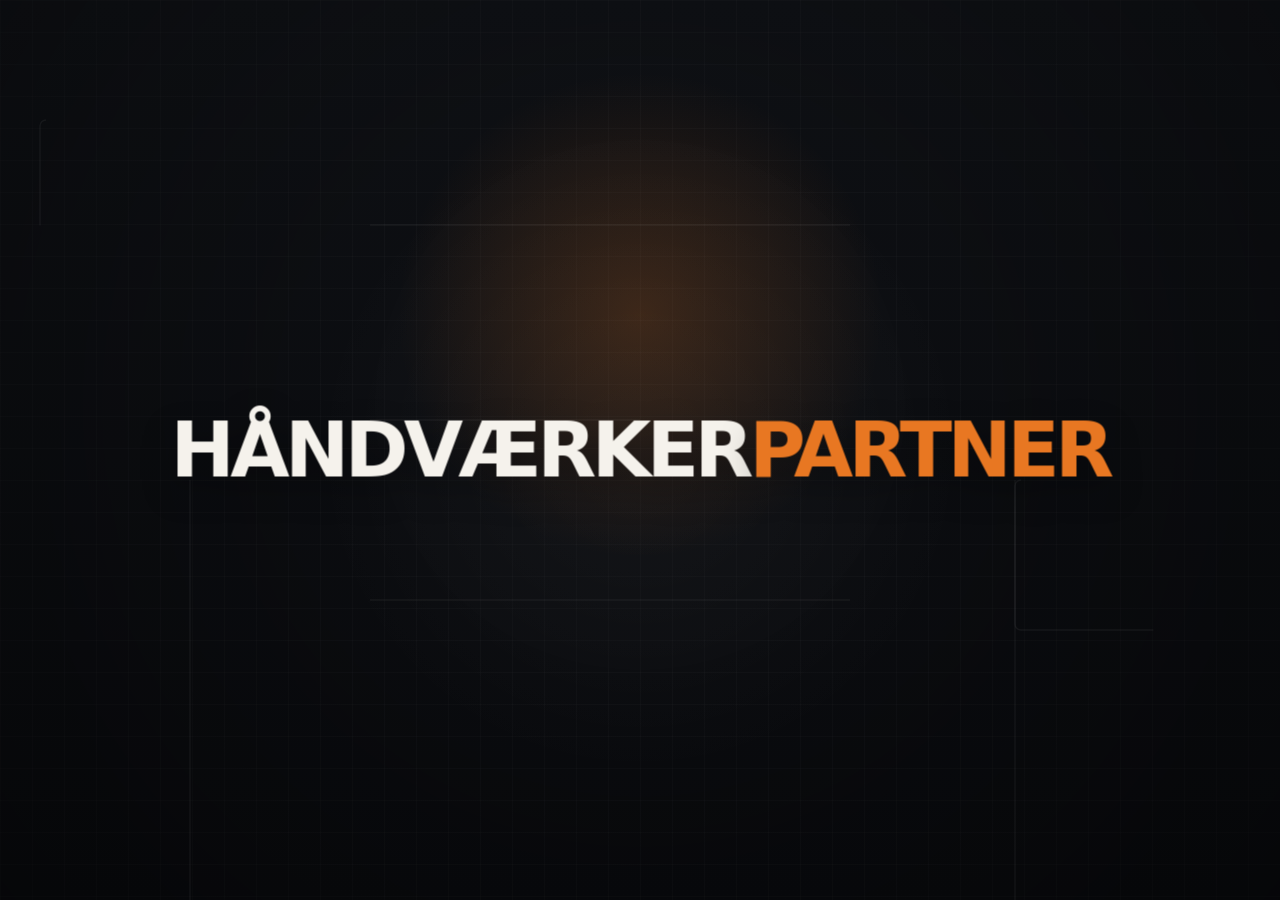
==== commit 96af09ce: "Update pages and styles Co-Authored-By: Claude Haiku 4.5 <noreply@anthropic.com>" ====
--- a/HåndværkerPartner/wwwroot/index.html
+++ b/HåndværkerPartner/wwwroot/index.html
@@ -23,188 +23,148 @@
             position: fixed;
             inset: 0;
             z-index: 10000;
-            background: linear-gradient(180deg, #0e2236 0%, #081627 100%);
-            transition: opacity 0.5s ease;
+            background:
+                radial-gradient(circle at 50% 35%, rgba(232,119,34,0.2), transparent 28%),
+                radial-gradient(circle at 50% 50%, rgba(255,255,255,0.04), transparent 42%),
+                linear-gradient(180deg, #0f1115 0%, #090a0d 100%);
+            transition: opacity 0.55s ease;
+            overflow: hidden;
         }
         #loading-screen.ls-hide { opacity: 0; pointer-events: none; }
 
         #loading-screen .paper {
-            position: absolute; inset: 0;
-            background: linear-gradient(180deg, #0e2236 0%, #081627 100%);
-        }
-        #loading-screen .paper::before {
-            content: ''; position: absolute; inset: 0;
-            background-image:
-                linear-gradient(rgba(255,255,255,0.04) 1px, transparent 1px),
-                linear-gradient(90deg, rgba(255,255,255,0.04) 1px, transparent 1px),
-                linear-gradient(rgba(255,255,255,0.08) 1px, transparent 1px),
-                linear-gradient(90deg, rgba(255,255,255,0.08) 1px, transparent 1px);
-            background-size: 20px 20px, 20px 20px, 100px 100px, 100px 100px;
-            animation: grid-drift 8s ease-in-out infinite alternate;
+            position: absolute;
+            inset: 0;
+            background:
+                linear-gradient(rgba(255,255,255,0.035) 1px, transparent 1px),
+                linear-gradient(90deg, rgba(255,255,255,0.035) 1px, transparent 1px);
+            background-size: 32px 32px;
+            opacity: 0.55;
+            animation: grid-drift 10s linear infinite;
+        }
+        #loading-screen .paper::after {
+            content: '';
+            position: absolute;
+            inset: 0;
+            background:
+                radial-gradient(circle at 50% 45%, transparent 0%, transparent 32%, rgba(0,0,0,0.56) 100%);
         }
         @keyframes grid-drift {
-            0%   { background-position: 0 0, 0 0, 0 0, 0 0; }
-            100% { background-position: 20px 20px, 20px 20px, 100px 100px, 100px 100px; }
-        }
-        #loading-screen .paper::after {
-            content: ''; position: absolute; inset: 0;
-            background: radial-gradient(ellipse 80% 80% at 50% 40%, transparent 50%, rgba(0,0,0,0.55) 100%);
-        }
-        /* Svævende blueprint-linjer i baggrunden */
+            from { transform: translate3d(0, 0, 0); }
+            to { transform: translate3d(16px, 16px, 0); }
+        }
+
         #loading-screen .bg-lines {
-            position: absolute; inset: 0; overflow: hidden; pointer-events: none;
+            position: absolute;
+            inset: 0;
+            overflow: hidden;
+            pointer-events: none;
         }
         #loading-screen .bg-lines svg {
-            position: absolute; inset: 0; width: 100%; height: 100%;
+            position: absolute;
+            inset: 0;
+            width: 100%;
+            height: 100%;
         }
         #loading-screen .bg-line {
-            fill: none; stroke: rgba(156,198,255,0.07); stroke-width: 1;
-            stroke-dasharray: 300;
-            stroke-dashoffset: 300;
-        }
-        #loading-screen .bg-line.l1 { animation: bg-draw 4s ease-in-out infinite; animation-delay: 0s; }
-        #loading-screen .bg-line.l2 { animation: bg-draw 4s ease-in-out infinite; animation-delay: 0.8s; }
-        #loading-screen .bg-line.l3 { animation: bg-draw 4s ease-in-out infinite; animation-delay: 1.6s; }
-        #loading-screen .bg-line.l4 { animation: bg-draw 4s ease-in-out infinite; animation-delay: 2.4s; }
-        #loading-screen .bg-line.l5 { animation: bg-draw 4s ease-in-out infinite; animation-delay: 3.2s; }
+            fill: none;
+            stroke: rgba(255,255,255,0.05);
+            stroke-width: 1;
+            stroke-dasharray: 320;
+            stroke-dashoffset: 320;
+            animation: bg-draw 5.2s ease-in-out infinite;
+        }
+        #loading-screen .bg-line.l2 { animation-delay: 0.6s; }
+        #loading-screen .bg-line.l3 { animation-delay: 1.2s; }
+        #loading-screen .bg-line.l4 { animation-delay: 1.8s; }
+        #loading-screen .bg-line.l5 { animation-delay: 2.4s; }
         @keyframes bg-draw {
-            0%   { stroke-dashoffset: 300; opacity: 0; }
-            20%  { opacity: 1; }
-            60%  { stroke-dashoffset: 0; opacity: 0.6; }
-            100% { stroke-dashoffset: -300; opacity: 0; }
-        }
-        /* Orange puls-punkt i midten */
-        #loading-screen .pulse {
-            position: absolute; left: 50%; top: 50%;
+            0% { stroke-dashoffset: 320; opacity: 0; }
+            20% { opacity: 1; }
+            60% { stroke-dashoffset: 0; opacity: 0.35; }
+            100% { stroke-dashoffset: -320; opacity: 0; }
+        }
+
+        #loading-screen .sequence {
+            position: absolute;
+            inset: 0;
+            display: grid;
+            place-items: center;
+        }
+
+        #loading-screen .brand-wrap,
+        #loading-screen .tagline-wrap {
+            position: absolute;
+            left: 50%;
+            top: 50%;
             transform: translate(-50%, -50%);
-            width: 6px; height: 6px;
-            border-radius: 50%;
-            background: #E87722;
-            box-shadow: 0 0 12px rgba(232,119,34,0.6);
-            animation: pulse-ring 2s ease-out infinite;
-        }
-        @keyframes pulse-ring {
-            0%   { box-shadow: 0 0 0 0 rgba(232,119,34,0.4); }
-            70%  { box-shadow: 0 0 0 30px rgba(232,119,34,0); }
-            100% { box-shadow: 0 0 0 0 rgba(232,119,34,0); }
-        }
-        #loading-screen .corner {
-            position: absolute; width: 40px; height: 40px;
-            border-color: rgba(156,198,255,0.35); border-style: solid; border-width: 0;
-        }
-        #loading-screen .corner.tl { top: 16px; left: 16px; border-top-width: 1px; border-left-width: 1px; }
-        #loading-screen .corner.tr { top: 16px; right: 16px; border-top-width: 1px; border-right-width: 1px; }
-        #loading-screen .corner.bl { bottom: 16px; left: 16px; border-bottom-width: 1px; border-left-width: 1px; }
-        #loading-screen .corner.br { bottom: 16px; right: 16px; border-bottom-width: 1px; border-right-width: 1px; }
-
-        #loading-screen .header {
-            position: absolute; left: 50%; top: 10%;
-            transform: translateX(-50%);
+            will-change: transform, opacity, filter;
+        }
+
+        #loading-screen .brand-wrap {
+            opacity: 0;
+            filter: blur(14px);
+        }
+        #loading-screen .brand-wrap.is-in {
+            animation: brand-throw 0.62s ease forwards;
+        }
+        #loading-screen .brand-wrap.is-out {
+            animation: brand-exit 0.4s ease forwards;
+        }
+        #loading-screen .brand-mark {
+            font-family: 'Poppins', system-ui, sans-serif;
+            font-size: clamp(2rem, 6vw, 4.8rem);
+            font-weight: 800;
+            letter-spacing: -0.06em;
+            text-transform: uppercase;
+            white-space: nowrap;
+            color: #f5f2ec;
+            text-shadow: 0 14px 34px rgba(0,0,0,0.34);
+        }
+        #loading-screen .brand-mark-partner {
+            color: #E87722;
+        }
+        @keyframes brand-throw {
+            0% { opacity: 0; filter: blur(14px); transform: translate(-50%, -46%) scale(0.92); }
+            100% { opacity: 1; filter: blur(0); transform: translate(-50%, -50%) scale(1); }
+        }
+        @keyframes brand-exit {
+            0% { opacity: 1; transform: translate(-50%, -50%) scale(1); }
+            100% { opacity: 0; transform: translate(-50%, -58%) scale(0.92); }
+        }
+
+        #loading-screen .tagline-wrap {
+            opacity: 0;
+            filter: blur(16px);
+        }
+        #loading-screen .tagline-wrap.is-in {
+            animation: tagline-throw 0.62s ease forwards;
+        }
+        #loading-screen .tagline-copy {
+            font-family: 'Poppins', system-ui, sans-serif;
+            font-size: clamp(1rem, 2.2vw, 2.1rem);
+            font-style: normal;
+            font-weight: 700;
+            line-height: 1;
+            letter-spacing: -0.04em;
             text-align: center;
+            color: #f6f2ea;
+            text-transform: uppercase;
+            text-shadow: 0 16px 42px rgba(0,0,0,0.34);
             white-space: nowrap;
         }
-        #loading-screen .wordmark {
-            display: inline-flex; align-items: center;
-            font-family: 'Poppins', Inter, system-ui, sans-serif;
-            font-weight: 900; letter-spacing: -0.01em; line-height: 1;
-            text-transform: uppercase; white-space: nowrap;
-            font-size: clamp(20px, 3vw, 34px);
-            opacity: 0;
-        }
-        #loading-screen .wordmark.visible { opacity: 1; }
-        #loading-screen .wm-h { color: #fff; }
-        #loading-screen .wm-p { color: #E87722; margin-left: 0.18em; }
-        #loading-screen .wm-cursor {
-            display: inline-block; width: 3px; height: 0.9em;
-            background: #E87722; margin-left: 4px; vertical-align: middle;
-            animation: cur-blink 0.7s step-end infinite;
-        }
-        @keyframes cur-blink { 0%,100%{opacity:1} 50%{opacity:0} }
-
-        #loading-screen .draft {
-            position: absolute; left: 50%; top: 50%;
-            transform: translate(-50%, -46%);
-            width: min(72%, 520px);
-        }
-        #loading-screen svg.plan { width: 100%; height: auto; display: block; overflow: visible; }
-
-        /* Hver del starter usynlig og skubbet til siden */
-        #loading-screen svg.plan .part {
-            opacity: 0;
-            transition: none;
-        }
-        /* Fundament — kommer fra bunden */
-        #loading-screen svg.plan .p-foundation {
-            animation: from-bottom 0.3s cubic-bezier(.2,.8,.4,1) forwards;
-            animation-delay: 0.05s;
-        }
-        /* Venstre væg — fra venstre */
-        #loading-screen svg.plan .p-wall-l {
-            animation: from-left 0.3s cubic-bezier(.2,.8,.4,1) forwards;
-            animation-delay: 0.25s;
-        }
-        /* Højre væg — fra højre */
-        #loading-screen svg.plan .p-wall-r {
-            animation: from-right 0.3s cubic-bezier(.2,.8,.4,1) forwards;
-            animation-delay: 0.25s;
-        }
-        /* Tag — fra oven */
-        #loading-screen svg.plan .p-roof {
-            animation: from-top 0.35s cubic-bezier(.2,.8,.4,1) forwards;
-            animation-delay: 0.5s;
-        }
-        /* Dør — fra bunden */
-        #loading-screen svg.plan .p-door {
-            animation: from-bottom 0.25s cubic-bezier(.2,.8,.4,1) forwards;
-            animation-delay: 0.75s;
-        }
-        /* Vinduer — fade ind */
-        #loading-screen svg.plan .p-win-l {
-            animation: fade-in 0.25s ease forwards;
-            animation-delay: 0.9s;
-        }
-        #loading-screen svg.plan .p-win-r {
-            animation: fade-in 0.25s ease forwards;
-            animation-delay: 1.05s;
-        }
-        /* Skorsten — fra oven */
-        #loading-screen svg.plan .p-chimney {
-            animation: from-top 0.25s cubic-bezier(.2,.8,.4,1) forwards;
-            animation-delay: 1.15s;
-        }
-        /* Mål-linjer */
-        #loading-screen svg.plan .p-dim {
-            animation: fade-in 0.3s ease forwards;
-            animation-delay: 1.3s;
-        }
-
-        @keyframes from-bottom {
-            0%   { opacity: 0; transform: translateY(30px); }
-            100% { opacity: 1; transform: translateY(0); }
-        }
-        @keyframes from-top {
-            0%   { opacity: 0; transform: translateY(-30px); }
-            100% { opacity: 1; transform: translateY(0); }
-        }
-        @keyframes from-left {
-            0%   { opacity: 0; transform: translateX(-30px); }
-            100% { opacity: 1; transform: translateX(0); }
-        }
-        @keyframes from-right {
-            0%   { opacity: 0; transform: translateX(30px); }
-            100% { opacity: 1; transform: translateX(0); }
-        }
-        @keyframes fade-in {
-            0%   { opacity: 0; }
-            100% { opacity: 1; }
-        }
-        #loading-screen .footer {
-            position: absolute; left: 50%; bottom: 14%;
-            transform: translateX(-50%);
-            font-family: "JetBrains Mono", monospace;
-            font-size: 11px; letter-spacing: 0.18em; text-transform: uppercase;
-            color: rgba(246,244,239,0.55);
-            display: flex; align-items: center; gap: 14px;
+        @keyframes tagline-throw {
+            0% { opacity: 0; filter: blur(16px); transform: translate(-50%, -46%) scale(0.94); }
+            100% { opacity: 1; filter: blur(0); transform: translate(-50%, -50%) scale(1); }
+        }
+
+        @media (max-width: 640px) {
+            #loading-screen .brand-mark {
+                font-size: clamp(1.7rem, 9vw, 2.8rem);
+            }
+            #loading-screen .tagline-copy {
+                font-size: clamp(0.78rem, 2.7vw, 1rem);
+            }
         }
     </style>
     <link rel="icon" type="image/png" href="favicon.png" />
@@ -227,63 +187,13 @@
                 <line class="bg-line l4" x1="600" y1="100" x2="900" y2="100"/>
             </svg>
         </div>
-        <div class="pulse"></div>
-        <div class="corner tl"></div>
-        <div class="corner tr"></div>
-        <div class="corner bl"></div>
-        <div class="corner br"></div>
-        <div class="header">
-            <div class="wordmark" id="ls-wordmark">
-                <span id="ls-wm-text"></span><span class="wm-cursor" id="ls-cursor"></span>
+        <div class="sequence">
+            <div class="brand-wrap" id="ls-brand">
+                <div class="brand-mark">HÅNDVÆRKER<span class="brand-mark-partner">PARTNER</span></div>
             </div>
-            <div id="ls-subtitle" style="font-family:'Poppins',sans-serif;font-weight:300;font-size:clamp(13px,2vw,18px);color:rgba(255,255,255,0.6);letter-spacing:0.08em;margin-top:8px;min-height:1.4em;"></div>
-        </div>
-        <div class="draft">
-            <svg class="plan" viewBox="0 0 400 230" preserveAspectRatio="xMidYMid meet">
-                <!-- Fundament/gulv -->
-                <g class="part p-foundation" fill="none" stroke="#9CC6FF" stroke-width="1.5" stroke-linecap="round">
-                    <line x1="40" y1="160" x2="360" y2="160"/>
-                </g>
-                <!-- Venstre væg -->
-                <g class="part p-wall-l" fill="none" stroke="#9CC6FF" stroke-width="1.5" stroke-linecap="round">
-                    <line x1="40" y1="160" x2="40" y2="90"/>
-                </g>
-                <!-- Højre væg -->
-                <g class="part p-wall-r" fill="none" stroke="#9CC6FF" stroke-width="1.5" stroke-linecap="round">
-                    <line x1="360" y1="160" x2="360" y2="90"/>
-                </g>
-                <!-- Tag -->
-                <g class="part p-roof" fill="none" stroke="#B9D4FF" stroke-width="1.5" stroke-linecap="round" stroke-linejoin="round" filter="url(#glow)">
-                    <polyline points="40,90 200,30 360,90"/>
-                </g>
-                <!-- Dør -->
-                <g class="part p-door" fill="none" stroke="#B9D4FF" stroke-width="1.5" stroke-linecap="round">
-                    <polyline points="180,160 180,120 220,120 220,160"/>
-                </g>
-                <!-- Vindue venstre -->
-                <g class="part p-win-l" fill="none" stroke="#DDE9FF" stroke-width="1.5" stroke-linecap="round">
-                    <rect x="80" y="100" width="50" height="30"/>
-                    <line x1="105" y1="100" x2="105" y2="130"/>
-                    <line x1="80" y1="115" x2="130" y2="115"/>
-                </g>
-                <!-- Vindue højre -->
-                <g class="part p-win-r" fill="none" stroke="#DDE9FF" stroke-width="1.5" stroke-linecap="round">
-                    <rect x="270" y="100" width="50" height="30"/>
-                    <line x1="295" y1="100" x2="295" y2="130"/>
-                    <line x1="270" y1="115" x2="320" y2="115"/>
-                </g>
-                <!-- Skorsten -->
-                <g class="part p-chimney" fill="none" stroke="#B9D4FF" stroke-width="1.5" stroke-linecap="round">
-                    <polyline points="280,72 280,40 300,40 300,60"/>
-                </g>
-                <!-- Mållinjer -->
-                <g class="part p-dim" fill="none" stroke="#E87722" stroke-width="1" stroke-linecap="round" filter="drop-shadow(0 0 4px rgba(242,106,31,0.5))">
-                    <line x1="40" y1="190" x2="360" y2="190"/>
-                    <line x1="40" y1="184" x2="40" y2="196"/>
-                    <line x1="360" y1="184" x2="360" y2="196"/>
-                    <text font-family="JetBrains Mono, monospace" font-size="8" fill="#E87722" x="200" y="206" text-anchor="middle">8.40 m</text>
-                </g>
-            </svg>
+            <div class="tagline-wrap" id="ls-tagline">
+                <div class="tagline-copy">NÅR DET SKAL GØRES ORDENTLIGT.</div>
+            </div>
         </div>
     </div>
 
@@ -295,75 +205,89 @@
         <span class="dismiss">🗙</span>
     </div>
     <script>
-        // Typewriter starter efter huset er bygget (~2.5s)
-        setTimeout(function() {
-            var wordmark = document.getElementById('ls-wordmark');
-            var textEl = document.getElementById('ls-wm-text');
-            if (!wordmark || !textEl) return;
-            wordmark.classList.add('visible');
-
-            var part1 = 'HÅNDVÆRKER';
-            var part2 = 'PARTNER';
-            var full = part1 + part2;
-            var i = 0;
-
-            function render() {
-                var p1 = full.slice(0, Math.min(i, part1.length));
-                var p2 = full.slice(part1.length, i);
-                textEl.innerHTML = '<span style="color:#ffffff">' + p1 + '</span>' + (p2 ? '<span style="color:#E87722;margin-left:0.18em">' + p2 + '</span>' : '');
-            }
-
-            var subtitle = 'Når det skal gøres rigtigt';
-            var subtitleEl = document.getElementById('ls-subtitle');
-
-            function typeSubtitle() {
-                var j = 0;
-                function next() {
-                    if (j <= subtitle.length) {
-                        subtitleEl.textContent = subtitle.slice(0, j);
-                        j++;
-                        setTimeout(next, 55);
+        (function () {
+            var sequenceDone = false;
+            var appReady = false;
+
+            function hideLoader() {
+                var screen = document.getElementById('loading-screen');
+                if (!screen) return;
+                screen.classList.add('ls-hide');
+                setTimeout(function () {
+                    if (screen) screen.remove();
+                }, 550);
+            }
+
+            function tryHide() {
+                if (sequenceDone && appReady) {
+                    setTimeout(hideLoader, 180);
+                }
+            }
+
+            function watchAppReady() {
+                var app = document.getElementById('app');
+                if (!app) return;
+
+                if (app.children.length > 0) {
+                    appReady = true;
+                    tryHide();
+                    return;
+                }
+
+                var observer = new MutationObserver(function () {
+                    if (app.children.length > 0) {
+                        appReady = true;
+                        observer.disconnect();
+                        tryHide();
                     }
-                }
-                next();
-            }
-
-            function type() {
-                if (i <= full.length) {
-                    render();
-                    i++;
-                    setTimeout(type, 80);
-                } else {
-                    setTimeout(typeSubtitle, 300);
-                }
-            }
-            type();
-        }, 1700);
-
-        var typingDone = false;
-        var blazorReady = false;
-
-        function hideLoader() {
-            var screen = document.getElementById('loading-screen');
-            if (!screen) return;
-            screen.classList.add('ls-hide');
-            setTimeout(function () { if (screen) screen.remove(); }, 500);
-        }
-
-        function tryHide() {
-            if (typingDone && blazorReady) hideLoader();
-        }
-
-        window.siteLoader = {
-            complete: function () { blazorReady = true; tryHide(); },
-            fail: function () { hideLoader(); }
-        };
-
-        // Sæt typingDone når al tekst er skrevet + 0.5s pause
-        setTimeout(function () { typingDone = true; tryHide(); }, 3500);
-
-        // Absolut fallback
-        setTimeout(hideLoader, 12000);
+                });
+
+                observer.observe(app, { childList: true });
+            }
+
+            function runIntro() {
+                var brand = document.getElementById('ls-brand');
+                var tagline = document.getElementById('ls-tagline');
+
+                if (!brand || !tagline) {
+                    sequenceDone = true;
+                    tryHide();
+                    return;
+                }
+
+                setTimeout(function () {
+                    brand.classList.add('is-in');
+                }, 180);
+
+                setTimeout(function () {
+                    brand.classList.add('is-out');
+                }, 1750);
+
+                setTimeout(function () {
+                    tagline.classList.add('is-in');
+                }, 2100);
+
+                setTimeout(function () {
+                    sequenceDone = true;
+                    tryHide();
+                }, 3400);
+            }
+
+            watchAppReady();
+            runIntro();
+
+            window.siteLoader = {
+                complete: function () {
+                    appReady = true;
+                    tryHide();
+                },
+                fail: function () {
+                    hideLoader();
+                }
+            };
+
+            setTimeout(hideLoader, 12000);
+        })();
     </script>
     <script src="js/site.js"></script>
     <script src="_framework/blazor.webassembly.js"></script>
--- a/HåndværkerPartner/wwwroot/css/app.css
+++ b/HåndværkerPartner/wwwroot/css/app.css
@@ -1,29 +1,33 @@
-@import url('https://fonts.googleapis.com/css2?family=Inter:wght@200;300;400;500;600;700;800;900&family=Poppins:wght@800;900&display=swap');
+@import url('https://fonts.googleapis.com/css2?family=Poppins:wght@300;400;500;600;700;800;900&display=swap');
 
 :root {
-    --orange: #3a4fd8;
-    --orange-light: #5260e0;
-    --orange-dark: #2e3fa0;
+    --orange: #e87722;
+    --orange-light: #f08a3a;
+    --orange-dark: #c65f13;
     --black: #1a1a1a;
     --dark: #2c2c2c;
     --white: #ffffff;
     --gray-light: #f5f5f5;
     --gray: #e8e8e8;
     --gray-text: #666666;
-    --primary: #3a4fd8;
+    --primary: #e87722;
 }
 
 *, *::before, *::after { box-sizing: border-box; margin: 0; padding: 0; }
-html { scroll-behavior: auto; min-height: 100%; background: var(--white); -webkit-text-size-adjust: 100%; text-size-adjust: 100%; }
+html { scroll-behavior: smooth; min-height: 100%; background: var(--white); -webkit-text-size-adjust: 100%; text-size-adjust: 100%; }
 body.route-complete { overflow: auto; }
 body {
-    font-family: 'Inter', sans-serif;
+    font-family: 'Poppins', sans-serif;
     color: var(--black);
     background: var(--white);
     line-height: 1.6;
     overflow-x: hidden;
     min-height: 100%;
 }
+h1, h2, h3, h4, h5, h6 {
+    font-family: Georgia, "Times New Roman", serif;
+    font-weight: 400;
+}
 #app {
     min-height: 100vh;
     background: var(--white);
@@ -36,25 +40,34 @@
 /* ── NAVBAR ── */
 .navbar {
     position: fixed;
-    top: 30px;
-    left: 16px;
-    right: 16px;
+    top: 0;
+    left: 0;
+    right: 0;
     z-index: 1000;
-    background: #ffffff;
-    backdrop-filter: none;
-    -webkit-backdrop-filter: none;
-    border: none;
-    border-radius: 16px;
+    background: rgba(255, 255, 255, 0.94);
+    backdrop-filter: blur(12px) saturate(150%);
+    -webkit-backdrop-filter: blur(12px) saturate(150%);
+    border: 1px solid rgba(255, 255, 255, 0.75);
+    border-radius: 0 0 22px 22px;
     padding: 20px 32px;
-    box-shadow: 0 2px 12px rgba(0, 0, 0, 0.08);
-    width: calc(100% - 32px);
-    max-width: 1200px;
+    box-shadow: 0 10px 28px rgba(17, 17, 17, 0.08);
+    width: 100%;
+    max-width: none;
     margin: 0 auto;
-    left: 50%;
-    transform: translateX(-50%);
+    transform: none;
+    transition: top 0.25s ease, width 0.25s ease, max-width 0.25s ease, background 0.25s ease, box-shadow 0.25s ease, border-radius 0.25s ease, border-color 0.25s ease;
 }
 .navbar.scrolled {
-    box-shadow: 0 4px 16px rgba(0, 0, 0, 0.12);
+    top: 0;
+    left: 0;
+    right: 0;
+    width: 100%;
+    max-width: none;
+    transform: none;
+    background: rgba(255, 255, 255, 0.62);
+    border-color: rgba(255, 255, 255, 0.52);
+    border-radius: 0 0 18px 18px;
+    box-shadow: 0 14px 34px rgba(17, 17, 17, 0.14);
 }
 .nav-inner {
     display: flex;
@@ -81,7 +94,7 @@
     gap: 0;
 }
 .nav-logo-line1 { font-size: 14px; color: #1a1a1a; }
-.nav-logo-line2 { font-size: 14px; color: #3a4fd8; }
+.nav-logo-line2 { font-size: 14px; color: var(--orange); }
 .nav-links {
     display: flex;
     gap: 4px;
@@ -93,14 +106,14 @@
 }
 .nav-links a {
     text-decoration: none;
-    color: #666;
+    color: #111111;
     font-weight: 500;
     font-size: 15px;
     padding: 8px 14px;
     border-radius: 8px;
     transition: color .2s, background .2s;
 }
-.nav-links a:hover, .nav-links a.nav-active { color: #3a4fd8; background: rgba(58, 79, 216, 0.05); }
+.nav-links a:hover, .nav-links a.nav-active { color: var(--orange); background: rgba(232, 119, 34, 0.08); }
 /* ── NAV YDELSER DROPDOWN ── */
 .nav-ydelser-item {
     position: relative;
@@ -135,8 +148,8 @@
 
 .nav-ydelser-item:hover .nav-ydelser-trigger,
 .nav-ydelser-trigger.nav-active {
-    color: #3a4fd8;
-    background: rgba(58, 79, 216, 0.05);
+    color: var(--orange);
+    background: rgba(232, 119, 34, 0.08);
 }
 
 .nav-ydelser-item:hover .nav-ydelser-trigger::after,
@@ -186,8 +199,8 @@
 }
 
 .nav-ydelser-dropdown a:hover {
-    background: rgba(58, 79, 216, 0.08);
-    color: #3a4fd8;
+    background: rgba(232, 119, 34, 0.1);
+    color: var(--orange);
     transform: translateX(4px);
 }
 
@@ -204,18 +217,18 @@
 }
 
 .nav-cta {
-    background: #3a4fd8 !important;
+    background: var(--orange) !important;
     color: var(--white) !important;
     padding: 9px 20px !important;
     border-radius: 8px !important;
     font-weight: 600 !important;
     font-size: 14px !important;
-    box-shadow: 0 2px 12px rgba(58, 79, 216, 0.25);
+    box-shadow: 0 2px 12px rgba(232, 119, 34, 0.25);
     transition: background .2s, box-shadow .2s, transform .15s !important;
 }
 .nav-cta:hover {
-    background: #2e3fa0 !important;
-    box-shadow: 0 4px 18px rgba(58, 79, 216, 0.4) !important;
+    background: var(--orange-dark) !important;
+    box-shadow: 0 4px 18px rgba(232, 119, 34, 0.4) !important;
     transform: translateY(-1px);
     color: var(--white) !important;
 }
@@ -345,17 +358,17 @@
     font-size: 16px;
     font-weight: 700;
     border-radius: 40px;
-    box-shadow: 0 4px 20px rgba(58, 79, 216, 0.4);
+    box-shadow: 0 4px 20px rgba(232,119,34,0.4);
     letter-spacing: 0.01em;
     animation: hero-pulse 2.5s ease-in-out infinite;
 }
 .hero-buttons .btn-primary:hover {
     transform: translateY(-2px) scale(1.02);
-    box-shadow: 0 8px 30px rgba(58, 79, 216, 0.5);
+    box-shadow: 0 8px 30px rgba(232,119,34,0.5);
 }
 @keyframes hero-pulse {
-    0%, 100% { box-shadow: 0 4px 20px rgba(58, 79, 216, 0.4), 0 0 0 0px rgba(58, 79, 216, 0.15); }
-    50% { box-shadow: 0 4px 20px rgba(58, 79, 216, 0.4), 0 0 0 6px rgba(58, 79, 216, 0.08); }
+    0%, 100% { box-shadow: 0 4px 20px rgba(232,119,34,0.4), 0 0 0 0px rgba(232,119,34,0.15); }
+    50% { box-shadow: 0 4px 20px rgba(232,119,34,0.4), 0 0 0 6px rgba(232,119,34,0.08); }
 }
 .btn-outline {
     background: transparent;
@@ -394,7 +407,7 @@
 .services-header { text-align: center; margin-bottom: 56px; }
 .services-header .section-subtitle { margin: 0 auto; }
 .services-grid { display: grid; grid-template-columns: repeat(3, 1fr); gap: 20px; }
-.services-grid-new { display: grid; grid-template-columns: repeat(3, 1fr); gap: 28px; margin-top: 48px; }
+.services-grid-new { display: flex; gap: 18px; margin-top: 48px; align-items: stretch; }
 .service-card {
     background: var(--white);
     border: 2px solid rgba(232,119,34,0.75);
@@ -442,19 +455,23 @@
 
 /* ── NEW SERVICE CARDS ── */
 .service-card-new {
-    background: linear-gradient(135deg, #2a3a5e 0%, #1f2a47 100%);
-    border-radius: 20px;
-    padding: 32px;
+    flex: 0 0 18%;
+    min-height: 420px;
+    background: #fbfbfc;
+    border: 1px solid #d7dde7;
+    border-radius: 0;
+    padding: 28px 24px;
     display: flex;
     flex-direction: column;
-    gap: 20px;
-    transition: transform .3s, box-shadow .3s;
-    box-shadow: 0 12px 40px rgba(0, 0, 0, 0.2);
+    gap: 18px;
+    transition: flex-basis .35s ease, background .25s ease, color .25s ease, border-color .25s ease;
     position: relative;
-}
-.service-card-new:hover {
-    transform: translateY(-6px);
-    box-shadow: 0 20px 50px rgba(0, 0, 0, 0.3);
+    overflow: hidden;
+}
+.service-card-new.is-active {
+    flex-basis: 64%;
+    background: #1f1f22;
+    border-color: #1f1f22;
 }
 .service-card-header {
     display: flex;
@@ -463,25 +480,43 @@
     gap: 16px;
 }
 .service-card-new h3 {
-    font-size: 28px;
-    font-weight: 800;
+    font-size: clamp(1.55rem, 2vw, 2.25rem);
+    font-weight: 400;
+    color: #1a1a1a;
+    line-height: 1.02;
+    flex: 1;
+    margin: 0;
+}
+.service-card-new.is-active h3 {
     color: var(--white);
-    line-height: 1.15;
-    flex: 1;
 }
 .service-logo {
     width: 40px;
     height: 40px;
     flex-shrink: 0;
     fill: currentColor;
+    color: #1a1a1a;
     object-fit: contain;
+}
+.service-card-new.is-active .service-logo {
+    color: #ffffff;
 }
 .service-card-new p {
     font-size: 15px;
-    color: rgba(255, 255, 255, 0.75);
+    color: rgba(255, 255, 255, 0.72);
     line-height: 1.75;
-    flex-grow: 1;
     margin: 0;
+}
+.service-card-body {
+    opacity: 0;
+    transform: translateY(10px);
+    transition: opacity .22s ease, transform .22s ease;
+    pointer-events: none;
+}
+.service-card-body.is-active {
+    opacity: 1;
+    transform: translateY(0);
+    pointer-events: auto;
 }
 .service-link-more {
     text-decoration: none;
@@ -496,7 +531,7 @@
     width: fit-content;
 }
 .service-link-more:hover {
-    color: #5260e0;
+    color: var(--orange-light);
     gap: 12px;
 }
 .service-link-more span {
@@ -705,28 +740,35 @@
 .kpi-section { background: #f9f9fb; }
 .kpi-layout {
     display: grid;
-    grid-template-columns: 1fr 1.2fr;
-    gap: 60px;
+    grid-template-columns: 1fr;
+    gap: 32px;
     align-items: flex-start;
 }
 .kpi-left {
-    max-width: 500px;
+    max-width: 760px;
 }
 .kpi-left .section-subtitle { margin: 0; }
 .kpi-right {
     display: flex;
-    align-items: center;
-    justify-content: flex-end;
+    align-items: flex-start;
+    justify-content: flex-start;
+    width: 100%;
+    padding-top: 30px;
 }
 .kpi-grid-horizontal {
     display: flex;
     gap: 0;
-    align-items: center;
+    align-items: stretch;
+    flex-wrap: nowrap;
+    justify-content: space-between;
+    width: 100%;
 }
 .kpi-item {
     text-align: center;
     padding: 0 24px;
     position: relative;
+    flex: 1 1 0;
+    min-width: 0;
 }
 .kpi-item:not(:last-child)::after {
     content: '';
@@ -734,12 +776,14 @@
     right: 0;
     top: 50%;
     transform: translateY(-50%);
-    height: 40px;
+    height: 48px;
     width: 1px;
     background: #ddd;
 }
 .kpi-value {
-    font-size: 14px;
+    width: 100%;
+    display: block;
+    font-size: 20px;
     font-weight: 800;
     color: #1a1a1a;
     line-height: 1;
@@ -1602,104 +1646,348 @@
 .hamburger.open span:nth-child(2) { opacity: 0; }
 .hamburger.open span:nth-child(3) { transform: translateY(-7px) rotate(-45deg); }
 
+/* ── PRODUCT CTA ── */
+.product-page-cta {
+    max-width: 1160px;
+    margin: 5rem auto 0;
+    padding: 0 0 5rem;
+}
+
+.product-page-cta-inner {
+    display: grid;
+    grid-template-columns: minmax(0, 1fr) minmax(280px, 0.88fr);
+    gap: 3rem;
+    padding: 4rem 0 0;
+    border-top: 1px solid #d8dde6;
+}
+
+.product-page-cta-copy h2 {
+    margin: 0;
+    font-family: Georgia, "Times New Roman", serif;
+    font-size: clamp(2rem, 3.8vw, 3.1rem);
+    line-height: 1.05;
+    letter-spacing: -0.045em;
+    font-weight: 400;
+    color: #14161c;
+    white-space: nowrap;
+}
+
+.product-page-cta-copy h2 span {
+    display: inline;
+    font-family: inherit;
+    font-weight: 500;
+}
+
+.product-page-cta-button {
+    margin-top: 2rem;
+    display: inline-flex;
+    align-items: center;
+    gap: 0.8rem;
+    padding: 0.9rem 1.25rem 0.9rem 1.4rem;
+    border-radius: 999px;
+    background: #17181d;
+    color: #ffffff;
+    text-decoration: none;
+    text-transform: uppercase;
+    font-size: 0.92rem;
+    letter-spacing: 0.02em;
+    font-weight: 600;
+    transition: background 0.2s ease, color 0.2s ease, transform 0.2s ease, box-shadow 0.2s ease;
+}
+
+.product-page-cta-button:hover {
+    background: var(--orange);
+    color: #ffffff;
+    transform: translateY(-1px) scale(0.97);
+    box-shadow: 0 10px 20px rgba(232,119,34,0.2);
+}
+
+.product-page-cta-icon,
+.product-page-cta-mail-icon {
+    width: 2.2rem;
+    height: 2.2rem;
+    border-radius: 999px;
+    display: inline-flex;
+    align-items: center;
+    justify-content: center;
+    background: #d4ff00;
+    color: #111111;
+    font-size: 1.35rem;
+    line-height: 1;
+}
+
+.product-page-cta-contact {
+    max-width: 32rem;
+}
+
+.product-page-cta-contact p {
+    margin: 0;
+    font-size: clamp(1.05rem, 1.5vw, 1.2rem);
+    line-height: 1.5;
+    color: #2f3440;
+}
+
+.product-page-cta-mail {
+    margin-top: 2rem;
+    display: inline-flex;
+    align-items: center;
+    gap: 0.85rem;
+    color: #14161c;
+    text-decoration: none;
+    font-size: clamp(1.2rem, 2vw, 1.5rem);
+}
+
+.product-page-cta-mail-text,
+.contact-mail-link-text {
+    text-decoration: underline;
+    text-underline-offset: 0.18em;
+}
+
 /* ── KONTAKT PAGE ── */
-.kontakt-hero {
-    background: #111;
-    padding: calc(140px + env(safe-area-inset-top)) 24px 72px;
+.contact-page {
+    background:
+        radial-gradient(circle at 42% 30%, rgba(212,255,0,0.14), transparent 28%),
+        linear-gradient(180deg, #f3ede8 0%, #f6f1eb 100%);
+    padding: calc(132px + env(safe-area-inset-top)) 24px 96px;
+    overflow: hidden;
+}
+
+.contact-split {
+    max-width: 1460px;
+    margin: 0 auto;
+    display: grid;
+    grid-template-columns: minmax(0, 0.98fr) minmax(360px, 0.92fr);
+    gap: 0;
+    position: relative;
+}
+
+.contact-split::before,
+.contact-split::after {
+    content: "";
+    position: absolute;
+    pointer-events: none;
+}
+
+.contact-split::before {
+    width: 760px;
+    height: 760px;
+    left: 10%;
+    top: -16%;
+    border: 92px solid #d4ff00;
+    border-right-color: transparent;
+    border-bottom-color: transparent;
+    border-radius: 50%;
+    transform: rotate(-24deg);
+    opacity: 0.98;
+}
+
+.contact-split::after {
+    width: 220px;
+    height: 220px;
+    right: 28%;
+    top: -30px;
+    background: radial-gradient(circle, rgba(212,255,0,0.92) 0%, rgba(212,255,0,0.92) 58%, rgba(212,255,0,0) 59%);
+    filter: blur(0.4px);
+}
+
+.contact-split-copy,
+.contact-form-panel {
+    position: relative;
+    z-index: 1;
+}
+
+.contact-split-copy {
+    min-height: 760px;
+    padding: 6.5rem 1.5rem 5rem 0;
+    display: flex;
+    flex-direction: column;
+    justify-content: center;
+}
+
+.contact-eyebrow {
+    margin: 0 0 1.75rem;
+    color: #6b6762;
+    font-size: 0.98rem;
+    letter-spacing: 0.08em;
+    text-transform: uppercase;
+}
+
+.contact-eyebrow::before {
+    content: "•";
+    margin-right: 0.7rem;
+}
+
+.contact-split-copy h1 {
+    margin: 0;
+    max-width: 8ch;
+    font-family: Georgia, "Times New Roman", serif;
+    font-size: clamp(3rem, 7vw, 4.9rem);
+    line-height: 0.93;
+    letter-spacing: -0.05em;
+    font-weight: 400;
+    color: #14161c;
+}
+
+.contact-split-copy h1 span {
+    display: block;
+    margin-top: 0.28em;
+    font-family: inherit;
+    font-weight: 500;
+}
+
+.contact-mail-link {
+    margin-top: 4rem;
+    display: inline-flex;
+    align-items: center;
+    gap: 0.9rem;
+    width: fit-content;
+    color: #14161c;
+    text-decoration: none;
+    font-size: clamp(1.3rem, 2.2vw, 2rem);
+}
+
+.contact-form-panel {
+    display: flex;
+    align-items: stretch;
+}
+
+.contact-form-shell,
+.contact-success-card {
+    width: 100%;
+    min-height: 100%;
+    background: rgba(255,255,255,0.96);
+    border: 1px solid rgba(26,26,26,0.08);
+    border-radius: 12px;
+    padding: 2.3rem 2.5rem 2rem;
+    box-shadow: 0 14px 42px rgba(17, 20, 28, 0.08);
+    backdrop-filter: blur(6px);
+}
+
+.contact-form-shell {
+    display: flex;
+    flex-direction: column;
+    gap: 1.55rem;
+}
+
+.contact-form-group {
+    border-bottom: 1px solid #d6d8de;
+}
+
+.contact-input,
+.contact-textarea {
+    width: 100%;
+    border: none;
+    background: transparent;
+    color: #14161c;
+    font-family: inherit;
+    font-size: 1.05rem;
+    padding: 0 0 0.9rem;
+    outline: none;
+}
+
+.contact-input::placeholder,
+.contact-textarea::placeholder {
+    color: #787d87;
+}
+
+.contact-interest-group {
+    border: none;
+    padding: 0;
+    margin: 0;
+    display: flex;
+    flex-direction: column;
+    gap: 0.95rem;
+}
+
+.contact-interest-group legend {
+    margin-bottom: 0.7rem;
+    color: #6b7080;
+    font-size: 0.88rem;
+    font-weight: 700;
+    letter-spacing: 0.04em;
+    text-transform: uppercase;
+}
+
+.contact-interest-group legend span {
+    color: #c45a2f;
+}
+
+.contact-radio-option {
+    display: grid;
+    grid-template-columns: auto auto 1fr;
+    align-items: start;
+    gap: 0.75rem;
+    color: #2a2f39;
+    cursor: pointer;
+}
+
+.contact-radio-option input {
+    position: absolute;
+    opacity: 0;
+    pointer-events: none;
+}
+
+.contact-radio-mark {
+    width: 1.35rem;
+    height: 1.35rem;
+    margin-top: 0.1rem;
+    border-radius: 999px;
+    border: 1px solid #c8ccd6;
+    background: #ffffff;
+    display: inline-flex;
+    align-items: center;
+    justify-content: center;
+    flex-shrink: 0;
+}
+
+.contact-radio-option input:checked + .contact-radio-mark {
+    border-color: #17181d;
+    background: #17181d;
+}
+
+.contact-radio-option input:checked + .contact-radio-mark::after {
+    content: "";
+    width: 0.45rem;
+    height: 0.45rem;
+    border-radius: 999px;
+    background: #d4ff00;
+}
+
+.contact-textarea {
+    min-height: 8rem;
+    resize: vertical;
+}
+
+.contact-submit {
+    width: fit-content;
+    border: none;
+    border-radius: 999px;
+    padding: 1rem 1.5rem;
+    background: #17181d;
+    color: #ffffff;
+    font-size: 1rem;
+    font-weight: 700;
+    text-transform: uppercase;
+    cursor: pointer;
+}
+
+.contact-success-card {
+    display: grid;
+    place-items: center;
     text-align: center;
 }
 
-.kontakt-hero-inner {
-    max-width: 800px;
-    margin: 0 auto;
-}
-
-.kontakt-hero h2 {
-    font-size: clamp(32px, 5vw, 52px);
-    font-weight: 800;
-    color: var(--white);
-    line-height: 1.15;
-    margin: 12px 0 20px;
-}
-
-.kontakt-hero-sub {
-    font-size: 17px;
-    color: rgba(255,255,255,0.6);
-    line-height: 1.75;
-    max-width: 560px;
-    margin: 0 auto 56px;
-}
-
-.kontakt-info-row {
-    display: grid;
-    grid-template-columns: repeat(3, 1fr);
-    gap: 16px;
-}
-
-.kontakt-info-card {
-    background: rgba(255,255,255,0.05);
-    border: 1px solid rgba(255,255,255,0.08);
-    border-radius: 16px;
-    padding: 28px 20px;
-    display: flex;
-    flex-direction: column;
-    align-items: center;
-    gap: 10px;
-    text-align: center;
-}
-
-.kontakt-info-icon {
-    width: 48px; height: 48px;
-    background: rgba(232,119,34,0.12);
-    border-radius: 12px;
-    display: flex; align-items: center; justify-content: center;
-    flex-shrink: 0;
-}
-
-.kontakt-info-label {
-    font-size: 11px;
-    color: rgba(255,255,255,0.35);
-    text-transform: uppercase;
-    letter-spacing: 0.8px;
-    font-weight: 600;
-}
-
-.kontakt-info-value {
-    font-size: 14px;
-    color: rgba(255,255,255,0.8);
-    font-weight: 500;
-    line-height: 1.4;
-}
-
-.kontakt-form-section {
-    background: var(--gray-light);
-    padding: 72px 24px 96px;
-    display: flex;
-    justify-content: center;
-}
-
-.kontakt-form-card {
-    background: var(--white);
-    border-radius: 24px;
-    padding: 48px;
-    width: 100%;
-    max-width: 640px;
-    box-shadow: 0 4px 32px rgba(0,0,0,0.08);
-}
-
-.kontakt-form-card h2 {
-    font-size: 24px;
-    font-weight: 800;
-    margin-bottom: 6px;
-}
-
-.kontakt-form-sub {
-    font-size: 14px;
-    color: #888;
-    margin-bottom: 32px;
-}
-
-.form-row { display: grid; grid-template-columns: 1fr 1fr; gap: 16px; }
+.contact-success-card h2 {
+    margin: 0;
+    font-size: 2rem;
+    color: #14161c;
+}
+
+.contact-success-card p {
+    margin: 0.85rem 0 0;
+    color: #4d5563;
+    max-width: 28ch;
+}
 
 /* ── ROUTE LOADER ── */
 .route-loader {
@@ -1848,7 +2136,7 @@
 }
 
 .route-loader-part2 {
-    color: #3a4fd8;
+    color: var(--orange);
     display: inline;
     margin-left: 4px;
     animation: typeInAnimation 0.7s steps(7, end) 1s forwards;
@@ -1864,7 +2152,7 @@
     top: 0;
     bottom: 0;
     width: 2px;
-    background: #3a4fd8;
+    background: var(--orange);
     animation: blink 0.6s steps(2) 1s infinite;
 }
 
@@ -1939,15 +2227,55 @@
 }
 
 @media (max-width: 768px) {
-    .kontakt-info-row { grid-template-columns: 1fr; }
-    .form-row { grid-template-columns: 1fr; gap: 0; }
-    .kontakt-form-card { padding: 32px 24px; }
+    .product-page-cta {
+        margin-top: 4rem;
+        padding-bottom: 1rem;
+    }
+
+    .product-page-cta-inner {
+        grid-template-columns: 1fr;
+        gap: 2rem;
+        padding-top: 3rem;
+    }
+
+    .contact-page {
+        padding: calc(112px + env(safe-area-inset-top)) 16px 64px;
+    }
+
+    .contact-split {
+        grid-template-columns: 1fr;
+    }
+
+    .contact-split::before {
+        width: 520px;
+        height: 520px;
+        left: -120px;
+        top: 40px;
+        border-width: 68px;
+    }
+
+    .contact-split::after {
+        width: 140px;
+        height: 140px;
+        right: -30px;
+        top: 10px;
+    }
+
+    .contact-split-copy {
+        min-height: auto;
+        padding: 3rem 0 2.5rem;
+    }
+
+    .contact-form-shell,
+    .contact-success-card {
+        padding: 2rem 1.35rem;
+    }
 }
 
 /* ── RESPONSIVE 1024px ── */
 @media (max-width: 1024px) {
     .services-grid { grid-template-columns: repeat(2, 1fr); }
-    .services-grid-new { grid-template-columns: repeat(2, 1fr); }
+    .services-grid-new { flex-direction: column; }
     .kpi-layout { grid-template-columns: 1fr; gap: 40px; }
     .kpi-right { justify-content: flex-start; }
     .kpi-grid-horizontal { flex-wrap: wrap; gap: 20px; }
@@ -2011,7 +2339,7 @@
         padding: 10px 12px;
         border-radius: 8px;
         pointer-events: none;
-        background: rgba(58, 79, 216, 0.04);
+        background: rgba(232, 119, 34, 0.06);
         color: #666;
     }
     .nav-links.open .nav-ydelser-dropdown {
@@ -2077,8 +2405,10 @@
     .cases-grid { grid-template-columns: 1fr; }
 
     .services-grid { display: none; }
-    .services-grid-new { grid-template-columns: 1fr; gap: 20px; }
-    .service-card-new { padding: 24px; }
+    .services-grid-new { gap: 20px; }
+    .service-card-new,
+    .service-card-new.is-active { flex-basis: auto; min-height: auto; padding: 24px; }
+    .service-card-body { opacity: 1; transform: none; pointer-events: auto; }
     .service-card-new h3 { font-size: 24px; }
     .service-logo { width: 32px; height: 32px; }
     .kpi-layout { grid-template-columns: 1fr; gap: 40px; }
@@ -2169,9 +2499,9 @@
     .subpage-cta h2 { font-size: clamp(24px, 7vw, 32px); }
     .subpage-cta p { font-size: 15px; line-height: 1.7; }
     .subpage-stats { gap: 16px; }
-    .kontakt-hero { padding: calc(118px + env(safe-area-inset-top)) 16px 56px; }
-    .kontakt-hero-sub { margin-bottom: 36px; }
-    .kontakt-info-card { padding: 24px 18px; }
+    .product-page-cta-copy h2 { max-width: none; }
+    .product-page-cta-mail { font-size: clamp(1.15rem, 2.8vw, 1.6rem); }
+    .contact-split-copy h1 { max-width: 10ch; }
 
     /* Footer */
     .footer-inner { flex-direction: column; text-align: center; }
@@ -2257,9 +2587,10 @@
         line-height: 1.65;
     }
 
-    .services-grid-new { grid-template-columns: 1fr; }
+    .services-grid-new { flex-direction: column; }
     .service-card-header { flex-direction: column; align-items: flex-start; }
-    .service-card-new { padding: 24px; }
+    .service-card-new,
+    .service-card-new.is-active { padding: 24px; }
     .service-card-new h3 { font-size: 22px; }
     .service-logo { width: 28px; height: 28px; }
     .kpi-layout { grid-template-columns: 1fr; gap: 32px; }
@@ -2428,14 +2759,21 @@
         margin-bottom: 24px;
     }
 
-    .kontakt-hero h2 {
-        font-size: clamp(26px, 8vw, 34px);
-    }
-    .kontakt-hero-sub {
-        font-size: 14px;
-        line-height: 1.65;
-    }
-    .kontakt-info-row {
-        gap: 12px;
-    }
-}
+    .product-page-cta-button,
+    .product-page-cta-mail,
+    .contact-mail-link,
+    .contact-submit {
+        width: 100%;
+        justify-content: center;
+    }
+
+    .contact-split-copy h1 {
+        font-size: clamp(2.4rem, 11vw, 3.3rem);
+        max-width: 100%;
+    }
+
+    .contact-mail-link {
+        margin-top: 2.5rem;
+        font-size: 1.1rem;
+    }
+}
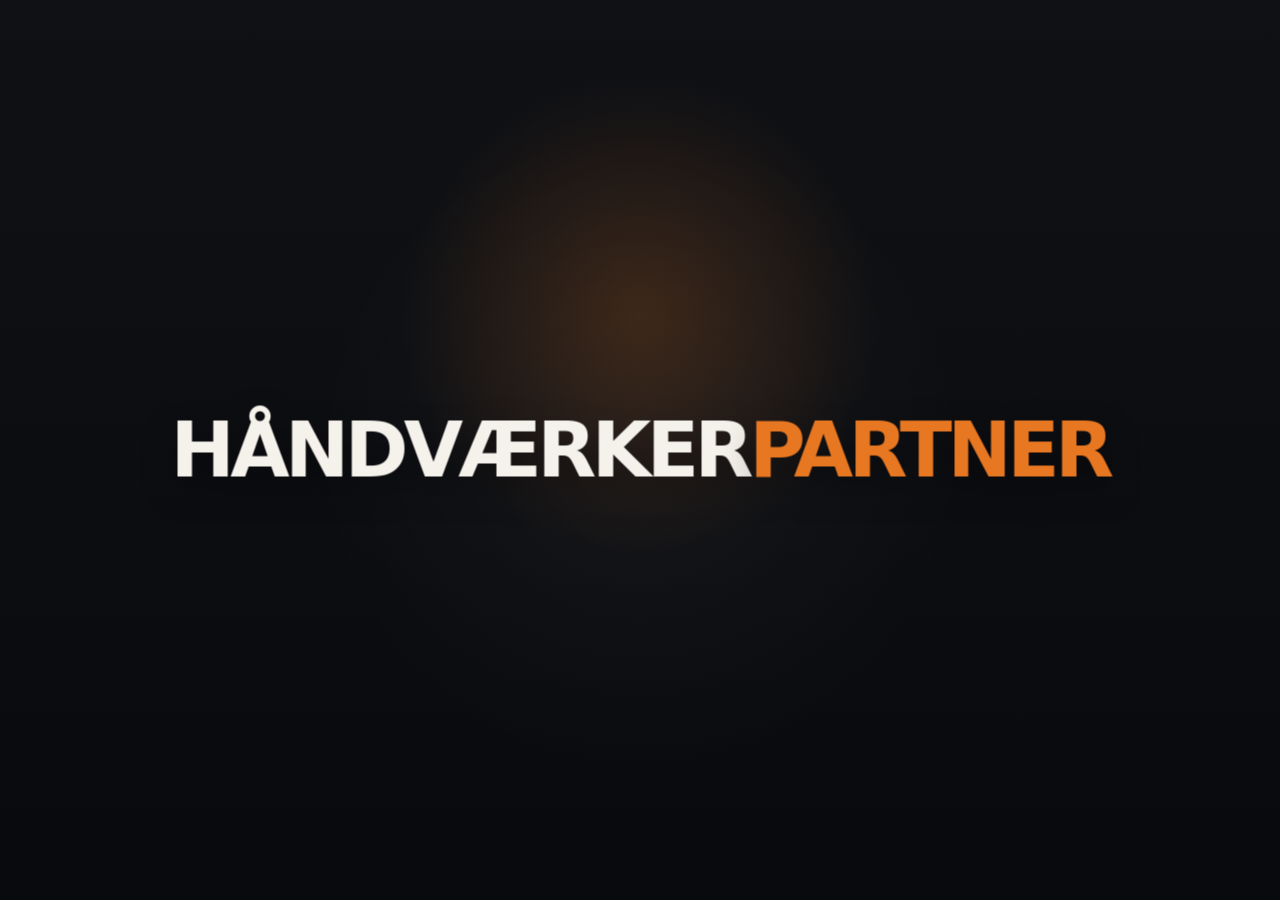
==== commit a2513848: "Refine mobile layouts and loader styling" ====
--- a/HåndværkerPartner/wwwroot/index.html
+++ b/HåndværkerPartner/wwwroot/index.html
@@ -32,59 +32,6 @@
         }
         #loading-screen.ls-hide { opacity: 0; pointer-events: none; }
 
-        #loading-screen .paper {
-            position: absolute;
-            inset: 0;
-            background:
-                linear-gradient(rgba(255,255,255,0.035) 1px, transparent 1px),
-                linear-gradient(90deg, rgba(255,255,255,0.035) 1px, transparent 1px);
-            background-size: 32px 32px;
-            opacity: 0.55;
-            animation: grid-drift 10s linear infinite;
-        }
-        #loading-screen .paper::after {
-            content: '';
-            position: absolute;
-            inset: 0;
-            background:
-                radial-gradient(circle at 50% 45%, transparent 0%, transparent 32%, rgba(0,0,0,0.56) 100%);
-        }
-        @keyframes grid-drift {
-            from { transform: translate3d(0, 0, 0); }
-            to { transform: translate3d(16px, 16px, 0); }
-        }
-
-        #loading-screen .bg-lines {
-            position: absolute;
-            inset: 0;
-            overflow: hidden;
-            pointer-events: none;
-        }
-        #loading-screen .bg-lines svg {
-            position: absolute;
-            inset: 0;
-            width: 100%;
-            height: 100%;
-        }
-        #loading-screen .bg-line {
-            fill: none;
-            stroke: rgba(255,255,255,0.05);
-            stroke-width: 1;
-            stroke-dasharray: 320;
-            stroke-dashoffset: 320;
-            animation: bg-draw 5.2s ease-in-out infinite;
-        }
-        #loading-screen .bg-line.l2 { animation-delay: 0.6s; }
-        #loading-screen .bg-line.l3 { animation-delay: 1.2s; }
-        #loading-screen .bg-line.l4 { animation-delay: 1.8s; }
-        #loading-screen .bg-line.l5 { animation-delay: 2.4s; }
-        @keyframes bg-draw {
-            0% { stroke-dashoffset: 320; opacity: 0; }
-            20% { opacity: 1; }
-            60% { stroke-dashoffset: 0; opacity: 0.35; }
-            100% { stroke-dashoffset: -320; opacity: 0; }
-        }
-
         #loading-screen .sequence {
             position: absolute;
             inset: 0;
@@ -173,20 +120,6 @@
 
 <body>
     <div id="loading-screen">
-        <div class="paper"></div>
-        <div class="bg-lines">
-            <svg viewBox="0 0 1000 600" preserveAspectRatio="xMidYMid slice">
-                <line class="bg-line l1" x1="0" y1="150" x2="1000" y2="150"/>
-                <line class="bg-line l2" x1="200" y1="0" x2="200" y2="600"/>
-                <line class="bg-line l3" x1="0" y1="400" x2="1000" y2="400"/>
-                <line class="bg-line l4" x1="750" y1="0" x2="750" y2="600"/>
-                <line class="bg-line l5" x1="0" y1="280" x2="500" y2="280"/>
-                <rect class="bg-line l1" x="100" y="80" width="120" height="80" rx="4"/>
-                <rect class="bg-line l3" x="750" y="320" width="160" height="100" rx="4"/>
-                <line class="bg-line l2" x1="100" y1="230" x2="320" y2="230"/>
-                <line class="bg-line l4" x1="600" y1="100" x2="900" y2="100"/>
-            </svg>
-        </div>
         <div class="sequence">
             <div class="brand-wrap" id="ls-brand">
                 <div class="brand-mark">HÅNDVÆRKER<span class="brand-mark-partner">PARTNER</span></div>
--- a/HåndværkerPartner/wwwroot/css/app.css
+++ b/HåndværkerPartner/wwwroot/css/app.css
@@ -272,8 +272,8 @@
     position: absolute;
     inset: 0;
     background:
-        linear-gradient(180deg, rgba(12, 12, 12, 0.34) 0%, rgba(12, 12, 12, 0.42) 100%),
-        rgba(36, 46, 106, 0.85);
+            linear-gradient(rgba(12, 12, 12, 0.34) 0%, rgba(12, 12, 12, 0.42) 100%), 
+            rgba(240, 138, 58, 0.7);
     z-index: 1;
 }
 .hero-inner {
@@ -1650,7 +1650,7 @@
 .product-page-cta {
     max-width: 1160px;
     margin: 5rem auto 0;
-    padding: 0 0 5rem;
+    padding: 0 24px 5rem;
 }
 
 .product-page-cta-inner {
@@ -2229,7 +2229,7 @@
 @media (max-width: 768px) {
     .product-page-cta {
         margin-top: 4rem;
-        padding-bottom: 1rem;
+        padding: 0 16px 1rem;
     }
 
     .product-page-cta-inner {
@@ -2407,7 +2407,23 @@
     .services-grid { display: none; }
     .services-grid-new { gap: 20px; }
     .service-card-new,
-    .service-card-new.is-active { flex-basis: auto; min-height: auto; padding: 24px; }
+    .service-card-new.is-active {
+        flex-basis: auto;
+        min-height: auto;
+        padding: 24px;
+        background: #1f1f22;
+        border-color: #1f1f22;
+    }
+    .service-card-new h3,
+    .service-card-new.is-active h3,
+    .service-card-new .service-logo,
+    .service-card-new.is-active .service-logo {
+        color: #ffffff;
+    }
+    .service-card-new p,
+    .service-card-new.is-active p {
+        color: rgba(255, 255, 255, 0.72);
+    }
     .service-card-body { opacity: 1; transform: none; pointer-events: auto; }
     .service-card-new h3 { font-size: 24px; }
     .service-logo { width: 32px; height: 32px; }
@@ -2416,7 +2432,9 @@
     .kpi-grid-horizontal { flex-wrap: wrap; gap: 20px; }
     .kpi-item { padding: 0 12px; }
     .kpi-item:not(:last-child)::after { display: none; }
-    .services-accordion { display: flex; }
+    .kpi-value { font-size: 24px; }
+    .kpi-label { font-size: 10px; }
+    .services-accordion { display: none; }
 
     .testimonials-fullscreen { padding: 72px 16px; min-height: 0; }
     .tfs-inner { gap: 30px; }
@@ -2598,7 +2616,8 @@
     .kpi-grid-horizontal { gap: 16px; }
     .kpi-item { padding: 0 10px; }
     .kpi-item:not(:last-child)::after { display: none; }
-    .kpi-value { font-size: 28px; }
+    .kpi-value { font-size: 21px; }
+    .kpi-label { font-size: 9px; letter-spacing: 0.06em; }
 
     .acc-header {
         gap: 12px;
@@ -2759,7 +2778,16 @@
         margin-bottom: 24px;
     }
 
-    .product-page-cta-button,
+    .product-page-cta {
+        padding: 0 12px 1rem;
+    }
+
+    .product-page-cta-button {
+        width: auto;
+        max-width: 100%;
+        justify-content: center;
+    }
+
     .product-page-cta-mail,
     .contact-mail-link,
     .contact-submit {
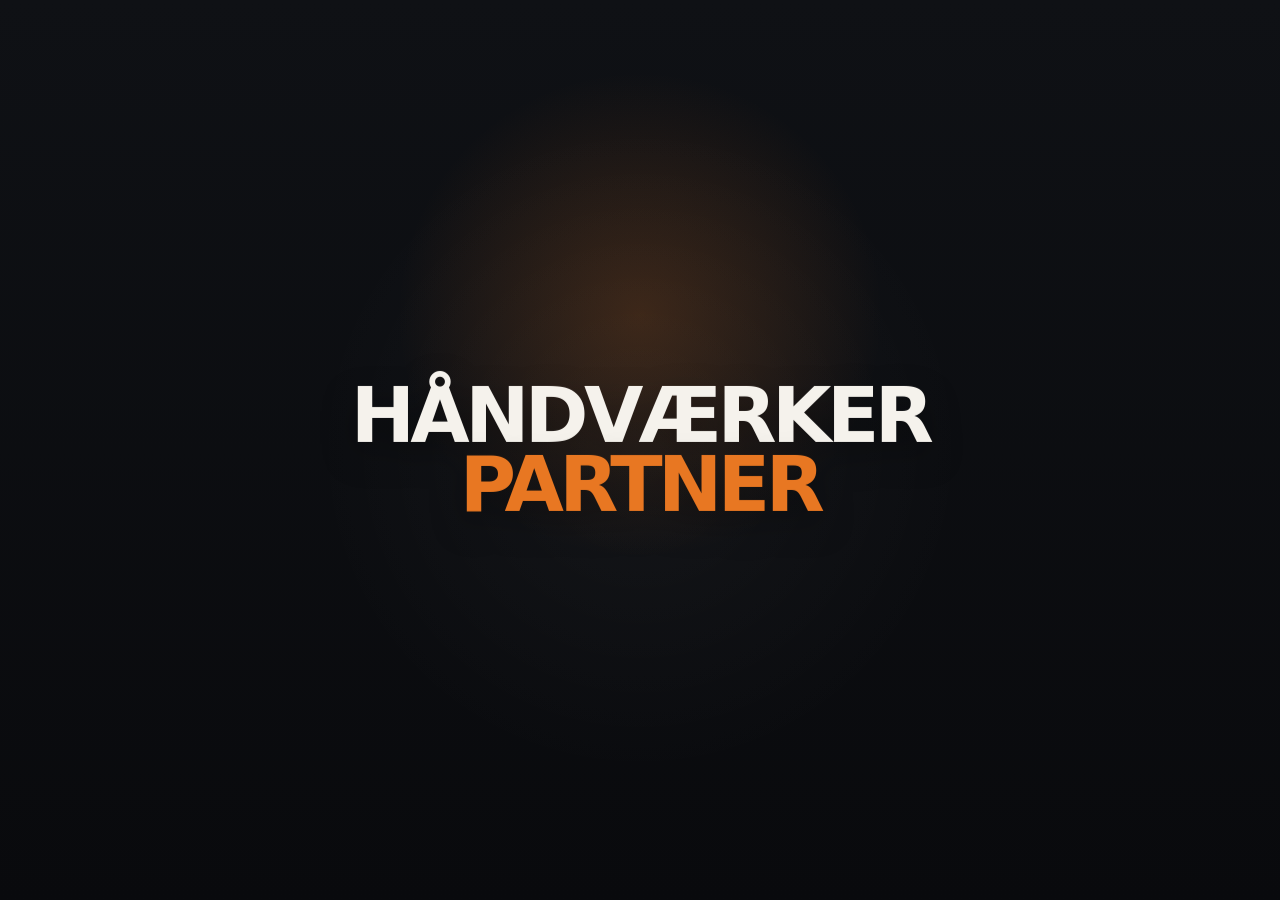
==== commit b5486b1b: "Simplify contact form and improve mobile FAQ behavior" ====
--- a/HåndværkerPartner/wwwroot/index.html
+++ b/HåndværkerPartner/wwwroot/index.html
@@ -46,6 +46,8 @@
             top: 50%;
             transform: translate(-50%, -50%);
             will-change: transform, opacity, filter;
+            width: min(88vw, 42rem);
+            padding: 0 1rem;
         }
 
         #loading-screen .brand-wrap {
@@ -64,12 +66,15 @@
             font-weight: 800;
             letter-spacing: -0.06em;
             text-transform: uppercase;
-            white-space: nowrap;
+            white-space: normal;
+            line-height: 0.9;
+            text-align: center;
             color: #f5f2ec;
             text-shadow: 0 14px 34px rgba(0,0,0,0.34);
         }
         #loading-screen .brand-mark-partner {
             color: #E87722;
+            display: inline-block;
         }
         @keyframes brand-throw {
             0% { opacity: 0; filter: blur(14px); transform: translate(-50%, -46%) scale(0.92); }
@@ -98,7 +103,7 @@
             color: #f6f2ea;
             text-transform: uppercase;
             text-shadow: 0 16px 42px rgba(0,0,0,0.34);
-            white-space: nowrap;
+            white-space: normal;
         }
         @keyframes tagline-throw {
             0% { opacity: 0; filter: blur(16px); transform: translate(-50%, -46%) scale(0.94); }
@@ -106,15 +111,23 @@
         }
 
         @media (max-width: 640px) {
+            #loading-screen .brand-wrap,
+            #loading-screen .tagline-wrap {
+                width: min(92vw, 24rem);
+                padding: 0 0.75rem;
+            }
+
             #loading-screen .brand-mark {
-                font-size: clamp(1.7rem, 9vw, 2.8rem);
+                font-size: clamp(1.45rem, 8.2vw, 2.35rem);
+                letter-spacing: -0.045em;
             }
             #loading-screen .tagline-copy {
-                font-size: clamp(0.78rem, 2.7vw, 1rem);
+                font-size: clamp(0.78rem, 2.9vw, 0.98rem);
+                line-height: 1.15;
             }
         }
     </style>
-    <link rel="icon" type="image/png" href="favicon.png" />
+    <link rel="icon" type="image/png" href="logo.png" />
     <link href="HaandvaerkerPartner.styles.css" rel="stylesheet" />
 </head>
 
@@ -122,7 +135,7 @@
     <div id="loading-screen">
         <div class="sequence">
             <div class="brand-wrap" id="ls-brand">
-                <div class="brand-mark">HÅNDVÆRKER<span class="brand-mark-partner">PARTNER</span></div>
+                <div class="brand-mark">HÅNDVÆRKER<wbr><span class="brand-mark-partner">PARTNER</span></div>
             </div>
             <div class="tagline-wrap" id="ls-tagline">
                 <div class="tagline-copy">NÅR DET SKAL GØRES ORDENTLIGT.</div>
--- a/HåndværkerPartner/wwwroot/css/app.css
+++ b/HåndværkerPartner/wwwroot/css/app.css
@@ -48,14 +48,14 @@
     backdrop-filter: blur(12px) saturate(150%);
     -webkit-backdrop-filter: blur(12px) saturate(150%);
     border: 1px solid rgba(255, 255, 255, 0.75);
-    border-radius: 0 0 22px 22px;
-    padding: 20px 32px;
+    border-radius: 0 0 18px 18px;
+    padding: 25px 32px;
     box-shadow: 0 10px 28px rgba(17, 17, 17, 0.08);
     width: 100%;
     max-width: none;
     margin: 0 auto;
     transform: none;
-    transition: top 0.25s ease, width 0.25s ease, max-width 0.25s ease, background 0.25s ease, box-shadow 0.25s ease, border-radius 0.25s ease, border-color 0.25s ease;
+    transition: top 0.25s ease, width 0.25s ease, max-width 0.25s ease, background 0.25s ease, box-shadow 0.25s ease, border-radius 0.25s ease, border-color 0.25s ease, padding 0.25s ease;
 }
 .navbar.scrolled {
     top: 0;
@@ -66,8 +66,9 @@
     transform: none;
     background: rgba(255, 255, 255, 0.62);
     border-color: rgba(255, 255, 255, 0.52);
-    border-radius: 0 0 18px 18px;
+    border-radius: 0 0 14px 14px;
     box-shadow: 0 14px 34px rgba(17, 17, 17, 0.14);
+    padding: 20px 32px;
 }
 .nav-inner {
     display: flex;
@@ -93,11 +94,11 @@
     align-items: center;
     gap: 0;
 }
-.nav-logo-line1 { font-size: 14px; color: #1a1a1a; }
-.nav-logo-line2 { font-size: 14px; color: var(--orange); }
+.nav-logo-line1 { font-size: 15px; color: #1a1a1a; font-weight: 800; letter-spacing: 0.06em; }
+.nav-logo-line2 { font-size: 15px; color: var(--orange); font-weight: 800; letter-spacing: 0.06em; }
 .nav-links {
     display: flex;
-    gap: 4px;
+    gap: 2px;
     list-style: none;
     align-items: center;
     justify-content: flex-end;
@@ -106,14 +107,50 @@
 }
 .nav-links a {
     text-decoration: none;
-    color: #111111;
+    color: #1a1a1a;
     font-weight: 500;
-    font-size: 15px;
+    font-size: 14.5px;
     padding: 8px 14px;
-    border-radius: 8px;
-    transition: color .2s, background .2s;
-}
-.nav-links a:hover, .nav-links a.nav-active { color: var(--orange); background: rgba(232, 119, 34, 0.08); }
+    border-radius: 0;
+    background: transparent;
+    transition: color .25s ease;
+    position: relative;
+}
+.nav-links a:not(.nav-cta)::after {
+    content: '';
+    position: absolute;
+    left: 14px;
+    right: 14px;
+    bottom: 2px;
+    height: 1.5px;
+    background: var(--orange);
+    transform: scaleX(0);
+    transform-origin: left center;
+    transition: transform .3s ease;
+}
+.nav-links a:not(.nav-cta):hover,
+.nav-links a:not(.nav-cta).nav-active {
+    color: var(--orange);
+    background: transparent;
+}
+.nav-links a:not(.nav-cta):hover::after,
+.nav-links a:not(.nav-cta).nav-active::after {
+    transform: scaleX(1);
+}
+.nav-links li:has(.nav-cta) {
+    margin-left: 14px;
+    position: relative;
+}
+.nav-links li:has(.nav-cta)::before {
+    content: '';
+    position: absolute;
+    left: -8px;
+    top: 50%;
+    transform: translateY(-50%);
+    width: 1px;
+    height: 20px;
+    background: rgba(0, 0, 0, 0.08);
+}
 /* ── NAV YDELSER DROPDOWN ── */
 .nav-ydelser-item {
     position: relative;
@@ -219,19 +256,21 @@
 .nav-cta {
     background: var(--orange) !important;
     color: var(--white) !important;
-    padding: 9px 20px !important;
-    border-radius: 8px !important;
+    padding: 10px 22px !important;
+    border-radius: 999px !important;
     font-weight: 600 !important;
     font-size: 14px !important;
-    box-shadow: 0 2px 12px rgba(232, 119, 34, 0.25);
-    transition: background .2s, box-shadow .2s, transform .15s !important;
+    letter-spacing: 0.01em;
+    box-shadow: 0 1px 2px rgba(232, 119, 34, 0.18), 0 6px 20px rgba(232, 119, 34, 0.22);
+    transition: background .25s ease, box-shadow .25s ease, transform .2s ease !important;
 }
 .nav-cta:hover {
     background: var(--orange-dark) !important;
-    box-shadow: 0 4px 18px rgba(232, 119, 34, 0.4) !important;
-    transform: translateY(-1px);
+    box-shadow: 0 2px 4px rgba(232, 119, 34, 0.25), 0 10px 28px rgba(232, 119, 34, 0.38) !important;
+    transform: translateY(-1.5px);
     color: var(--white) !important;
 }
+.nav-cta::after { display: none !important; }
 .hamburger {
     display: none;
     flex-direction: column;
@@ -246,12 +285,12 @@
 
 /* ── HERO ── */
 .hero {
-    min-height: 100vh;
+    min-height: 72vh;
     position: relative;
     display: flex;
     align-items: center;
     justify-content: center;
-    padding: 80px 24px 80px;
+    padding: 64px 24px 64px;
     margin-top: 0;
     background: #1a1a1a;
     overflow: hidden;
@@ -263,7 +302,7 @@
     width: 100%;
     height: 100%;
     object-fit: cover;
-    opacity: 0.72;
+    opacity: 0.48;
     z-index: 0;
     pointer-events: none;
     background: #1a1a1a;
@@ -279,45 +318,61 @@
 .hero-inner {
     position: relative;
     z-index: 2;
-    max-width: 1100px;
+    max-width: 1020px;
     width: 100%;
-    display: flex;
-    flex-direction: column;
-    align-items: flex-start;
-    justify-content: space-between;
-    height: 100%;
-    padding: 40px 0;
+    text-align: center;
+    padding: 4rem 2rem;
 }
 .hero-content {
-    max-width: 640px;
+    max-width: 720px;
+    margin: 0 auto;
+    text-align: center;
 }
 .hero-badge {
-    font-size: 14px;
+    font-size: 16px;
     font-weight: 500;
-    color: rgba(255,255,255,0.6);
+    color: rgba(255,255,255,0.72);
     letter-spacing: 0.5px;
-    margin-bottom: 20px;
+    margin-bottom: 22px;
     font-style: italic;
-    text-align: left;
+    text-align: center;
 }
 .hero h2 {
-    font-size: clamp(28px, 4vw, 48px);
+    font-size: clamp(32px, 5vw, 60px);
     font-weight: 800;
     color: var(--white);
-    line-height: 1.2;
-    margin-bottom: 20px;
-    text-align: left;
+    line-height: 1.15;
+    margin-bottom: 22px;
+    text-align: center;
+}
+.hero-headline {
+    display: flex;
+    flex-direction: column;
+    align-items: center;
+    gap: 4px;
+    line-height: 1.1 !important;
+    letter-spacing: -0.01em;
+    font-size: clamp(28px, 4.4vw, 56px) !important;
+}
+.hero-headline span {
+    white-space: nowrap;
 }
 .hero-sub {
-    font-size: 17px;
-    color: rgba(255,255,255,0.72);
-    margin-bottom: 40px;
-    max-width: 640px;
-    line-height: 1.75;
-    text-align: left;
-}
-.hero-buttons { display: flex; gap: 14px; flex-wrap: wrap; justify-content: flex-start; margin-top: 16px; }
+    font-size: 20px;
+    color: rgba(255,255,255,0.82);
+    margin: 0 auto 40px;
+    max-width: 680px;
+    line-height: 1.65;
+    text-align: center;
+}
+.hero-buttons { display: flex; gap: 14px; flex-wrap: wrap; justify-content: center; margin-top: 16px; }
 .hero-arrow {
+    position: absolute;
+    bottom: 24px;
+    inset-inline: 0;
+    margin-inline: auto;
+    width: fit-content;
+    z-index: 3;
     color: rgba(255,255,255,0.7);
     cursor: pointer;
     padding: 12px;
@@ -326,7 +381,6 @@
     justify-content: center;
     transition: transform 0.3s ease;
     animation: hero-arrow-bounce 2s ease-in-out infinite;
-    margin-top: 32px;
 }
 .hero-arrow:hover {
     transform: translateY(4px);
@@ -334,6 +388,51 @@
 @keyframes hero-arrow-bounce {
     0%, 100% { transform: translateY(0px); }
     50% { transform: translateY(8px); }
+}
+
+/* ── TRUST STRIP ── */
+.trust-strip {
+    background: #ffffff;
+    border-bottom: 1px solid #f0f0f0;
+    padding: 22px 24px;
+}
+.trust-strip-inner {
+    max-width: 1180px;
+    margin: 0 auto;
+    display: flex;
+    align-items: center;
+    justify-content: space-between;
+    gap: 8px 28px;
+    flex-wrap: wrap;
+}
+.trust-item {
+    display: flex;
+    align-items: center;
+    gap: 10px;
+    color: #444;
+    font-size: 14px;
+    font-weight: 500;
+    line-height: 1.2;
+    white-space: nowrap;
+}
+.trust-icon {
+    color: var(--orange);
+    flex-shrink: 0;
+}
+.trust-item--stat {
+    gap: 8px;
+}
+.trust-stat-num {
+    color: var(--orange);
+    font-weight: 700;
+    font-size: 17px;
+    letter-spacing: -0.01em;
+}
+@media (max-width: 768px) {
+    .trust-strip { padding: 18px 16px; }
+    .trust-strip-inner { justify-content: center; gap: 10px 18px; }
+    .trust-item { font-size: 13px; }
+    .trust-stat-num { font-size: 15px; }
 }
 
 /* ── BUTTONS ── */
@@ -407,7 +506,7 @@
 .services-header { text-align: center; margin-bottom: 56px; }
 .services-header .section-subtitle { margin: 0 auto; }
 .services-grid { display: grid; grid-template-columns: repeat(3, 1fr); gap: 20px; }
-.services-grid-new { display: flex; gap: 18px; margin-top: 48px; align-items: stretch; }
+.services-grid-new { display: flex; gap: 18px; margin-top: 48px; align-items: stretch; min-height: 280px; }
 .service-card {
     background: var(--white);
     border: 2px solid rgba(232,119,34,0.75);
@@ -455,23 +554,203 @@
 
 /* ── NEW SERVICE CARDS ── */
 .service-card-new {
-    flex: 0 0 18%;
-    min-height: 420px;
-    background: #fbfbfc;
-    border: 1px solid #d7dde7;
-    border-radius: 0;
-    padding: 28px 24px;
+    flex: 0 0 27%;
+    height: 280px;
+    background:
+        radial-gradient(120% 80% at 100% 0%, rgba(232, 119, 34, 0.06) 0%, rgba(232, 119, 34, 0) 55%),
+        linear-gradient(180deg, #ffffff 0%, #eef0f5 100%);
+    border: 1px solid #dfe3ec;
+    border-radius: 10px;
+    padding: 18px 18px;
     display: flex;
     flex-direction: column;
-    gap: 18px;
-    transition: flex-basis .35s ease, background .25s ease, color .25s ease, border-color .25s ease;
+    gap: 10px;
+    transition: flex-basis .35s ease, background .35s ease, color .25s ease, border-color .25s ease, box-shadow .35s ease, transform .35s ease;
     position: relative;
     overflow: hidden;
+    cursor: pointer;
+    box-shadow:
+        inset 0 1px 0 rgba(255, 255, 255, 0.95),
+        0 1px 2px rgba(17, 17, 17, 0.04),
+        0 6px 18px rgba(17, 17, 17, 0.05);
+}
+.service-card-new::before {
+    content: '';
+    position: absolute;
+    top: -80px;
+    right: -80px;
+    width: 160px;
+    height: 160px;
+    background: radial-gradient(circle, rgba(232, 119, 34, 0.18) 0%, rgba(232, 119, 34, 0) 70%);
+    pointer-events: none;
+    z-index: 0;
+    animation: service-glow-breathe 5s ease-in-out infinite;
+}
+@keyframes service-glow-breathe {
+    0%, 100% { transform: scale(1); opacity: 0.35; }
+    50% { transform: scale(1.15); opacity: 0.6; }
+}
+.service-card-new::after {
+    content: '';
+    position: absolute;
+    bottom: 0;
+    left: 0;
+    height: 2px;
+    width: 0;
+    background: linear-gradient(90deg, var(--orange) 0%, rgba(232, 119, 34, 0) 100%);
+    transition: width .5s ease;
+    z-index: 2;
+}
+.service-card-new:not(.is-active):hover {
+    border-color: rgba(232, 119, 34, 0.45);
+    box-shadow:
+        inset 0 1px 0 rgba(255, 255, 255, 0.95),
+        0 2px 4px rgba(17, 17, 17, 0.05),
+        0 14px 36px rgba(232, 119, 34, 0.14);
+    transform: translateY(-3px);
+}
+.service-card-new:not(.is-active):hover::after {
+    width: 65%;
+}
+.service-card-new.is-active::before {
+    animation: none;
+    opacity: 0;
+    transition: opacity .3s ease;
+}
+.service-card-new.is-active::after {
+    display: none;
 }
 .service-card-new.is-active {
-    flex-basis: 64%;
+    flex-basis: 46%;
     background: #1f1f22;
     border-color: #1f1f22;
+    box-shadow: 0 16px 40px rgba(17, 17, 17, 0.18);
+}
+.service-card-header,
+.service-card-teaser,
+.service-card-case,
+.service-card-body,
+.service-card-desc,
+.service-card-hint {
+    position: relative;
+    z-index: 1;
+}
+.service-card-desc {
+    font-size: 13.5px;
+    color: #3a3f4d;
+    line-height: 1.55;
+    margin: 0;
+    display: -webkit-box;
+    -webkit-line-clamp: 2;
+    -webkit-box-orient: vertical;
+    overflow: hidden;
+    transition: color .3s ease;
+}
+.service-card-new.is-active .service-card-desc {
+    color: #f0f0f2;
+    -webkit-line-clamp: unset;
+    line-clamp: unset;
+    overflow: visible;
+    font-size: 14px;
+    line-height: 1.65;
+}
+.service-card-teaser {
+    font-size: 14px;
+    color: #5a6072;
+    line-height: 1.55;
+    margin: 0;
+    max-width: 88%;
+    transition: opacity .25s ease, color .25s ease, max-height .35s ease;
+}
+.service-card-new.is-active .service-card-teaser {
+    opacity: 0;
+    max-height: 0;
+    margin: 0;
+    overflow: hidden;
+    pointer-events: none;
+}
+.service-card-case {
+    display: inline-flex;
+    align-items: center;
+    gap: 8px;
+    padding: 7px 12px 7px 10px;
+    background: rgba(232, 119, 34, 0.10);
+    border: 1px solid rgba(232, 119, 34, 0.22);
+    border-radius: 999px;
+    font-size: 12.5px;
+    font-weight: 600;
+    color: #b85a14;
+    align-self: flex-start;
+    letter-spacing: 0.01em;
+    line-height: 1.2;
+    opacity: 0;
+    max-height: 0;
+    margin: 0;
+    padding-top: 0;
+    padding-bottom: 0;
+    border-width: 0;
+    overflow: hidden;
+    pointer-events: none;
+    transition: opacity .25s ease, max-height .3s ease, padding .3s ease, border-width .2s ease, background .3s ease, color .3s ease, border-color .3s ease;
+}
+.service-card-new.is-active .service-card-case {
+    opacity: 1;
+    max-height: 40px;
+    padding: 7px 12px 7px 10px;
+    border-width: 1px;
+    pointer-events: auto;
+}
+.service-card-case::before {
+    content: '';
+    width: 7px;
+    height: 7px;
+    background: var(--orange);
+    border-radius: 50%;
+    box-shadow: 0 0 0 3px rgba(232, 119, 34, 0.22);
+    flex-shrink: 0;
+    animation: case-pulse 2.4s ease-in-out infinite;
+}
+@keyframes case-pulse {
+    0%, 100% { box-shadow: 0 0 0 3px rgba(232, 119, 34, 0.22); }
+    50% { box-shadow: 0 0 0 5px rgba(232, 119, 34, 0.10); }
+}
+.service-card-case-label {
+    font-size: 11px;
+    font-weight: 700;
+    text-transform: uppercase;
+    letter-spacing: 0.08em;
+    color: rgba(184, 90, 20, 0.65);
+}
+.service-card-new.is-active .service-card-case {
+    background: rgba(255, 255, 255, 0.06);
+    border-color: rgba(255, 255, 255, 0.14);
+    color: rgba(255, 255, 255, 0.92);
+}
+.service-card-new.is-active .service-card-case-label {
+    color: rgba(255, 255, 255, 0.5);
+}
+.service-card-hint {
+    margin-top: auto;
+    display: inline-flex;
+    align-items: center;
+    gap: 6px;
+    font-size: 13px;
+    color: var(--orange);
+    font-weight: 600;
+    letter-spacing: 0.02em;
+    text-transform: uppercase;
+    text-decoration: none;
+    transition: opacity .3s ease, gap .3s ease, color .3s ease;
+    opacity: 0.85;
+    align-self: flex-start;
+}
+.service-card-new:hover .service-card-hint {
+    opacity: 1;
+    gap: 10px;
+}
+.service-card-new.is-active .service-card-hint {
+    color: var(--orange);
+    opacity: 1;
 }
 .service-card-header {
     display: flex;
@@ -480,10 +759,10 @@
     gap: 16px;
 }
 .service-card-new h3 {
-    font-size: clamp(1.55rem, 2vw, 2.25rem);
+    font-size: clamp(1.25rem, 1.55vw, 1.75rem);
     font-weight: 400;
     color: #1a1a1a;
-    line-height: 1.02;
+    line-height: 1.06;
     flex: 1;
     margin: 0;
 }
@@ -498,14 +777,12 @@
     color: #1a1a1a;
     object-fit: contain;
 }
+.service-logo--meta {
+    transform: scale(1.16);
+    transform-origin: center;
+}
 .service-card-new.is-active .service-logo {
     color: #ffffff;
-}
-.service-card-new p {
-    font-size: 15px;
-    color: rgba(255, 255, 255, 0.72);
-    line-height: 1.75;
-    margin: 0;
 }
 .service-card-body {
     opacity: 0;
@@ -640,11 +917,18 @@
     overflow: hidden;
 }
 .tfs-inner {
-    width: min(100%, 920px);
+    width: min(100%, 1280px);
     display: flex;
     flex-direction: column;
     align-items: center;
     gap: 42px;
+}
+.tfs-grid {
+    width: 100%;
+    display: grid;
+    grid-template-columns: repeat(2, minmax(0, 1fr));
+    gap: 36px;
+    margin-top: 12px;
 }
 .tfs-kicker {
     font-size: 13px;
@@ -680,121 +964,342 @@
 .tfs-card {
     width: 100%;
     position: relative;
-    max-width: 900px;
-    margin-top: 20px;
-    padding: 92px 64px 86px;
-    border-radius: 20px;
-    background:
-        linear-gradient(90deg, rgba(27,136,49,0.96) 0%, rgba(12,56,26,0.98) 52%, rgba(28,128,46,0.96) 100%);
-    box-shadow: 0 30px 90px rgba(0,0,0,0.26);
+    display: grid;
+    grid-template-columns: minmax(0, 0.9fr) minmax(0, 1.1fr);
+    align-items: stretch;
+    background: transparent;
+    border: none;
+    box-shadow: none;
     overflow: visible;
-}
-.tfs-card-avatar {
-    position: absolute;
-    top: -54px;
-    left: 50%;
-    transform: translateX(-50%);
-    width: 108px;
-    height: 108px;
-    border-radius: 28px;
-    box-shadow: 0 18px 48px rgba(0,0,0,0.28);
-    border: 4px solid rgba(17,17,17,0.26);
+    padding: 0;
+    margin-top: 0;
+}
+.tfs-card-image {
+    position: relative;
+    z-index: 2;
+    aspect-ratio: 4 / 5;
+    margin-right: -56px;
+    margin-top: -24px;
+    margin-bottom: -24px;
+    border-radius: 22px;
     overflow: hidden;
-    background: #d9c2a6;
-}
-
-.tfs-card-avatar img {
+    background: #2a2a30;
+    box-shadow:
+        0 0 0 1px rgba(232, 119, 34, 0.35),
+        0 22px 48px rgba(0, 0, 0, 0.55),
+        0 0 36px rgba(232, 119, 34, 0.18);
+}
+.tfs-card-image img {
     width: 100%;
     height: 100%;
     display: block;
     object-fit: cover;
 }
+.tfs-card-panel {
+    position: relative;
+    z-index: 1;
+    align-self: center;
+    padding: 36px 32px 32px 88px;
+    border-radius: 22px;
+    background:
+        radial-gradient(circle at top right, rgba(232, 119, 34, 0.12) 0%, transparent 50%),
+        radial-gradient(circle at bottom left, rgba(232, 119, 34, 0.06) 0%, transparent 45%),
+        linear-gradient(180deg, #24242a 0%, #18181c 100%);
+    border: 1px solid rgba(255, 255, 255, 0.06);
+    box-shadow:
+        inset 0 1px 0 rgba(255, 255, 255, 0.05),
+        inset 0 0 60px rgba(232, 119, 34, 0.03),
+        0 1px 2px rgba(0, 0, 0, 0.5),
+        0 30px 80px rgba(0, 0, 0, 0.5),
+        0 60px 160px rgba(232, 119, 34, 0.14);
+    display: flex;
+    flex-direction: column;
+    gap: 18px;
+}
 .tfs-quote {
     position: relative;
     z-index: 1;
-    font-size: clamp(19px, 2.2vw, 29px);
-    color: #ffffff;
-    line-height: 1.58;
+    font-size: clamp(15px, 1.2vw, 17px);
+    color: #f5f5f7;
+    line-height: 1.55;
     font-weight: 400;
-    letter-spacing: -0.03em;
-    max-width: 680px;
+    letter-spacing: -0.005em;
+    margin: 0;
+    text-align: left;
+}
+.tfs-quote-mark {
+    display: block;
+    font-family: Georgia, 'Times New Roman', serif;
+    font-size: 68px;
+    line-height: 0.6;
+    color: var(--orange);
+    margin-bottom: 14px;
+    opacity: 0.95;
+    text-shadow: 0 0 24px rgba(232, 119, 34, 0.35);
+}
+.tfs-author {
+    position: relative;
+    display: flex;
+    flex-direction: column;
+    gap: 4px;
+    margin: 0;
+    text-align: left;
+}
+.tfs-name {
+    font-size: 17px;
+    font-weight: 600;
+    color: var(--orange);
+    text-align: left;
+    letter-spacing: 0.005em;
+}
+.tfs-role {
+    font-size: 12px;
+    color: rgba(255, 255, 255, 0.55);
+    letter-spacing: 0.06em;
+    text-transform: uppercase;
+    text-align: left;
+}
+.tfs-stats {
+    display: grid;
+    grid-template-columns: repeat(3, minmax(0, 1fr));
+    gap: 0;
+    margin-top: 6px;
+    padding-top: 18px;
+    border-top: 1px solid rgba(255, 255, 255, 0.08);
+    position: relative;
+}
+.tfs-stats::before {
+    content: '';
+    position: absolute;
+    top: -1px;
+    left: 50%;
+    transform: translateX(-50%);
+    width: 60px;
+    height: 1px;
+    background: linear-gradient(90deg, transparent, rgba(232, 119, 34, 0.6), transparent);
+}
+.tfs-stat {
+    text-align: center;
+    padding: 0 6px;
+    position: relative;
+    min-width: 0;
+}
+.tfs-stat:not(:last-child)::after {
+    content: '';
+    position: absolute;
+    right: 0;
+    top: 14%;
+    bottom: 14%;
+    width: 1px;
+    background: linear-gradient(180deg, transparent, rgba(255, 255, 255, 0.1), transparent);
+}
+.tfs-stat-value {
+    font-size: clamp(18px, 1.6vw, 22px);
+    font-weight: 700;
+    color: var(--orange);
+    line-height: 1.05;
+    letter-spacing: -0.02em;
+    text-shadow: 0 0 24px rgba(232, 119, 34, 0.25);
+}
+.tfs-stat-label {
+    font-size: 9.5px;
+    color: rgba(255, 255, 255, 0.55);
+    margin-top: 6px;
+    letter-spacing: 0.04em;
+    text-transform: uppercase;
+    line-height: 1.3;
+}
+
+/* ── FIT / MATCH SECTION ── */
+.fit-section {
+    background: #0c1015;
+    padding: clamp(36px, 4.5vw, 60px) 24px;
+    color: #e6e8ef;
+}
+.fit-inner {
+    max-width: 980px;
     margin: 0 auto;
+}
+.fit-intro {
     text-align: center;
-}
-.tfs-author {
-    position: absolute;
-    left: 50%;
-    bottom: 28px;
-    transform: translateX(-50%);
-    background: transparent;
-    border: none;
-    border-radius: 0;
+    max-width: 620px;
+    margin: 0 auto clamp(20px, 2.6vw, 32px);
+}
+.fit-tag {
+    color: var(--orange);
+    display: inline-block;
+    margin-bottom: 8px;
+}
+.fit-title {
+    font-family: ui-serif, Georgia, 'Times New Roman', serif;
+    font-size: clamp(19px, 2.3vw, 28px);
+    font-weight: 500;
+    line-height: 1.15;
+    letter-spacing: -0.01em;
+    color: #f5f6f8;
+    margin: 0 0 10px;
+}
+.fit-title span {
+    color: var(--orange);
+    font-style: italic;
+}
+.fit-subtitle {
+    font-size: 13.5px;
+    line-height: 1.5;
+    color: rgba(230, 232, 239, 0.65);
+    margin: 0;
+}
+.fit-grid {
+    display: grid;
+    grid-template-columns: 1fr 1fr;
+    gap: clamp(18px, 2.4vw, 36px);
+}
+.fit-headline {
+    font-family: ui-serif, Georgia, 'Times New Roman', serif;
+    font-size: clamp(15px, 1.6vw, 20px);
+    font-weight: 500;
+    color: #f5f6f8;
+    margin: 0 0 12px;
+    letter-spacing: -0.01em;
+}
+.fit-list {
+    list-style: none;
+    margin: 0;
     padding: 0;
-    box-shadow: none;
-}
-.tfs-author-info { display: flex; flex-direction: column; gap: 2px; }
-.tfs-name { font-size: 16px; font-weight: 500; color: #ffffff; text-align: center; }
-.tfs-role { font-size: 12px; color: rgba(255,255,255,0.62); letter-spacing: 0.01em; text-transform: none; text-align: center; }
+    display: flex;
+    flex-direction: column;
+    gap: 7px;
+}
+.fit-item {
+    display: flex;
+    align-items: center;
+    gap: 10px;
+    padding: 10px 15px;
+    border-radius: 999px;
+    background: #181d24;
+    border: 1px solid rgba(255, 255, 255, 0.04);
+    font-size: 13px;
+    color: #d4d8e0;
+    line-height: 1.4;
+    transition: background 0.2s ease, transform 0.2s ease;
+}
+.fit-item:hover {
+    background: #1c222a;
+    transform: translateY(-1px);
+}
+.fit-icon {
+    flex-shrink: 0;
+    width: 20px;
+    height: 20px;
+    border-radius: 50%;
+    display: grid;
+    place-items: center;
+}
+.fit-icon--no {
+    background: #e25555;
+    color: #fff;
+}
+.fit-icon--yes {
+    background: #2ea27c;
+    color: #fff;
+}
+.fit-icon svg {
+    width: 11px;
+    height: 11px;
+    display: block;
+}
+
+@media (max-width: 768px) {
+    .fit-section { padding: 32px 16px; }
+    .fit-grid { grid-template-columns: 1fr; gap: 22px; }
+    .fit-headline { margin-bottom: 10px; }
+    .fit-item { padding: 9px 13px; font-size: 12.5px; gap: 9px; }
+    .fit-icon { width: 19px; height: 19px; }
+    .fit-icon svg { width: 11px; height: 11px; }
+}
 
 /* ── KPI SECTION ── */
 .kpi-section { background: #f9f9fb; }
 .kpi-layout {
     display: grid;
-    grid-template-columns: 1fr;
-    gap: 32px;
-    align-items: flex-start;
+    grid-template-columns: minmax(0, 1.02fr) minmax(340px, 0.98fr);
+    gap: 48px;
+    align-items: start;
 }
 .kpi-left {
     max-width: 760px;
 }
 .kpi-left .section-subtitle { margin: 0; }
 .kpi-right {
-    display: flex;
-    align-items: flex-start;
-    justify-content: flex-start;
+    display: grid;
+    gap: 18px;
     width: 100%;
-    padding-top: 30px;
 }
 .kpi-grid-horizontal {
-    display: flex;
-    gap: 0;
-    align-items: stretch;
-    flex-wrap: nowrap;
-    justify-content: space-between;
+    display: grid;
+    grid-template-columns: repeat(2, minmax(0, 1fr));
+    gap: 16px;
     width: 100%;
 }
 .kpi-item {
-    text-align: center;
-    padding: 0 24px;
     position: relative;
-    flex: 1 1 0;
     min-width: 0;
-}
-.kpi-item:not(:last-child)::after {
-    content: '';
-    position: absolute;
-    right: 0;
-    top: 50%;
-    transform: translateY(-50%);
-    height: 48px;
-    width: 1px;
-    background: #ddd;
+    padding: 20px 20px 18px;
+    border-radius: 22px;
+    background: rgba(255, 255, 255, 0.9);
+    border: 1px solid rgba(26, 26, 26, 0.08);
+    box-shadow: 0 16px 30px rgba(17, 17, 17, 0.07);
+    opacity: 0;
+    transform: translateY(18px);
+    transition: transform .6s ease, opacity .6s ease, box-shadow .25s ease;
+}
+.kpi-item.is-visible {
+    opacity: 1;
+    transform: translateY(0);
+}
+.kpi-item:hover {
+    box-shadow: 0 20px 36px rgba(17, 17, 17, 0.1);
+}
+.kpi-icon {
+    width: 38px;
+    height: 38px;
+    border-radius: 12px;
+    display: inline-flex;
+    align-items: center;
+    justify-content: center;
+    background: rgba(232, 119, 34, 0.12);
+    color: var(--orange);
+    margin-bottom: 16px;
+}
+.kpi-icon svg {
+    width: 20px;
+    height: 20px;
+    stroke: currentColor;
+    stroke-width: 1.8;
+    stroke-linecap: round;
+    stroke-linejoin: round;
 }
 .kpi-value {
-    width: 100%;
     display: block;
-    font-size: 20px;
+    font-size: clamp(24px, 2.2vw, 31px);
     font-weight: 800;
     color: #1a1a1a;
-    line-height: 1;
-    margin-bottom: 6px;
+    line-height: 1.02;
+    margin-bottom: 8px;
 }
 .kpi-label {
-    font-size: 11px;
-    color: #888;
+    font-size: 12px;
+    color: #444;
     font-weight: 700;
     text-transform: uppercase;
     letter-spacing: 0.08em;
+    margin-bottom: 8px;
+}
+.kpi-note {
+    margin: 0;
+    color: #6a6a6a;
+    font-size: 13px;
+    line-height: 1.55;
 }
 
 /* ── ABOUT ── */
@@ -831,13 +1336,174 @@
 .success-msg { background: rgba(26,138,85,0.1); border: 1px solid #1a8a55; color: #1a8a55; border-radius: 10px; padding: 14px 18px; font-size: 15px; font-weight: 500; text-align: center; margin-top: 12px; }
 
 /* ── FOOTER ── */
-.footer { background: var(--black); color: rgba(255,255,255,0.55); padding: 40px 0; }
-.footer-inner { max-width: 1200px; margin: 0 auto; padding: 0 24px; display: flex; align-items: center; justify-content: space-between; flex-wrap: wrap; gap: 16px; }
+.footer {
+    background:
+        radial-gradient(circle at top left, rgba(232, 119, 34, 0.22), transparent 26%),
+        linear-gradient(180deg, #121317 0%, #0b0c0f 100%);
+    color: rgba(255,255,255,0.72);
+    padding: 56px 0 56px;
+    border-top: 1px solid rgba(255,255,255,0.08);
+    border-radius: 28px 28px 0 0;
+}
+.footer-inner {
+    max-width: 1200px;
+    margin: 0 auto;
+    padding: 0 24px;
+    display: grid;
+    grid-template-columns: minmax(0, 1fr) auto;
+    gap: 32px;
+    align-items: end;
+}
+.footer-brand {
+    display: grid;
+    gap: 10px;
+}
 .footer-logo-text { color: var(--white); font-weight: 800; font-size: 18px; }
 .footer-logo-text span { color: var(--orange); }
-.footer-links { display: flex; gap: 24px; list-style: none; }
-.footer-links a { color: rgba(255,255,255,0.55); text-decoration: none; font-size: 14px; transition: color .2s; }
-.footer-links a:hover { color: var(--orange); }
+.footer-tagline {
+    margin: 0;
+    max-width: 34ch;
+    font-size: 14px;
+    font-weight: 100;
+    line-height: 1.6;
+    color: rgba(255,255,255,0.58);
+}
+.footer-mail {
+    color: rgba(255,255,255,0.78);
+    text-decoration: none;
+    font-size: 13px;
+    font-weight: 100;
+    letter-spacing: 0.06em;
+    text-transform: uppercase;
+    transition: color .2s ease, transform .2s ease;
+}
+
+.footer-mail:hover {
+    color: var(--orange);
+    transform: translateY(-1px);
+}
+.footer-contact {
+    display: grid;
+    gap: 12px;
+    justify-items: end;
+}
+.footer-contact-title {
+    margin: 0;
+    color: var(--orange);
+    font-size: 1rem;
+    font-weight: 600;
+    line-height: 1.3;
+}
+.footer-copy {
+    margin: 0;
+    font-size: 12px;
+    color: rgba(255,255,255,0.42);
+    letter-spacing: 0.01em;
+}
+.footer-bottom {
+    margin-top: 40px;
+    border-top: 1px solid rgba(255,255,255,0.08);
+}
+.footer-bottom-inner {
+    max-width: 1200px;
+    margin: 0 auto;
+    padding: 22px 24px 0;
+    display: flex;
+    align-items: center;
+    justify-content: space-between;
+    gap: 20px;
+    flex-wrap: wrap;
+}
+.footer-legal {
+    list-style: none;
+    margin: 0;
+    padding: 0;
+    display: flex;
+    align-items: center;
+    gap: 26px;
+}
+.footer-legal a {
+    color: rgba(255,255,255,0.55);
+    text-decoration: none;
+    font-size: 12.5px;
+    font-weight: 400;
+    letter-spacing: 0.02em;
+    transition: color .2s ease;
+}
+.footer-legal a:hover {
+    color: var(--orange);
+}
+.footer-legal li + li {
+    position: relative;
+}
+.footer-legal li + li::before {
+    content: '';
+    position: absolute;
+    left: -13px;
+    top: 50%;
+    transform: translateY(-50%);
+    width: 3px;
+    height: 3px;
+    border-radius: 50%;
+    background: rgba(255,255,255,0.22);
+}
+
+/* ── LEGAL PAGES ── */
+.legal-content {
+    max-width: 820px;
+    margin: 0 auto;
+    color: #2a2a32;
+    font-size: 16px;
+    line-height: 1.75;
+}
+.legal-content .legal-updated {
+    color: rgba(0,0,0,0.45);
+    font-size: 13px;
+    letter-spacing: 0.04em;
+    text-transform: uppercase;
+    margin: 0 0 40px;
+    padding-bottom: 24px;
+    border-bottom: 1px solid rgba(0,0,0,0.08);
+}
+.legal-content h3 {
+    font-family: ui-serif, Georgia, 'Times New Roman', serif;
+    font-size: 22px;
+    font-weight: 600;
+    color: #1a1a1a;
+    margin: 44px 0 14px;
+    letter-spacing: -0.01em;
+}
+.legal-content h3:first-of-type {
+    margin-top: 0;
+}
+.legal-content p {
+    margin: 0 0 16px;
+    color: #3a3a44;
+}
+.legal-content ul {
+    margin: 0 0 18px;
+    padding-left: 22px;
+    color: #3a3a44;
+}
+.legal-content ul li {
+    margin-bottom: 8px;
+    line-height: 1.7;
+}
+.legal-content a {
+    color: var(--orange);
+    text-decoration: none;
+    border-bottom: 1px solid rgba(232,119,34,0.35);
+    transition: border-color .2s ease;
+}
+.legal-content a:hover {
+    border-bottom-color: var(--orange);
+}
+
+@media (max-width: 768px) {
+    .legal-content { font-size: 15px; }
+    .legal-content h3 { font-size: 19px; margin: 32px 0 12px; }
+    .legal-content .legal-updated { margin-bottom: 28px; padding-bottom: 18px; }
+}
 
 /* ── SCROLL TOP ── */
 .scroll-top { position: fixed; bottom: 30px; right: 30px; width: 44px; height: 44px; background: #1a1a1a; border-radius: 50%; display: flex; align-items: center; justify-content: center; cursor: pointer; box-shadow: none; transition: opacity .3s, transform .3s, background .3s, color .3s; border: none; color: var(--white); font-size: 18px; z-index: 999; }
@@ -848,7 +1514,7 @@
 /* ── SUBPAGES ── */
 .subpage { padding-top: 0; }
 .subpage-hero { min-height: 60vh; display: flex; align-items: center; justify-content: center; position: relative; overflow: hidden; padding: 140px 24px 80px; }
-.subpage-hero::before { content: ''; position: absolute; inset: 0; background: url('/Handvaerker.gif') center/cover no-repeat; opacity: 0.18; }
+.subpage-hero::before { content: ''; position: absolute; inset: 0; background: url('../Handvaerker.gif') center/cover no-repeat; opacity: 0.18; }
 .subpage-hero::after { content: ''; position: absolute; inset: 0; background: rgba(232,119,34,0.2); }
 .subpage-hero-inner { position: relative; z-index: 1; max-width: 760px; text-align: center; display: flex; flex-direction: column; align-items: center; }
 .subpage-hero-inner h2 { font-size: clamp(32px, 5vw, 56px); font-weight: 800; color: var(--white); line-height: 1.12; margin-bottom: 20px; }
@@ -871,7 +1537,7 @@
         linear-gradient(180deg, #171717 0%, #101010 100%);
 }
 .service-detail-hero::before {
-    background: url('/Handvaerker.gif') center/cover no-repeat;
+    background: url('../Handvaerker.gif') center/cover no-repeat;
     opacity: 0.1;
 }
 .service-detail-hero::after {
@@ -1655,86 +2321,157 @@
 
 .product-page-cta-inner {
     display: grid;
-    grid-template-columns: minmax(0, 1fr) minmax(280px, 0.88fr);
-    gap: 3rem;
-    padding: 4rem 0 0;
-    border-top: 1px solid #d8dde6;
+    grid-template-columns: minmax(0, 1.2fr) minmax(320px, 0.8fr);
+    gap: 0;
+    border-radius: 34px;
+    overflow: hidden;
+    background:
+        radial-gradient(circle at top left, rgba(255, 255, 255, 0.78), transparent 36%),
+        linear-gradient(135deg, #f6efe7 0%, #efe4d8 100%);
+    border: 1px solid rgba(30, 24, 18, 0.08);
+    box-shadow: 0 28px 70px rgba(22, 18, 14, 0.12);
+}
+
+.product-page-cta-copy {
+    display: grid;
+    align-content: start;
+    padding: 3rem 3rem 2.8rem;
+    background:
+        linear-gradient(180deg, rgba(255, 255, 255, 0.36), rgba(255, 255, 255, 0)),
+        transparent;
 }
 
 .product-page-cta-copy h2 {
     margin: 0;
     font-family: Georgia, "Times New Roman", serif;
-    font-size: clamp(2rem, 3.8vw, 3.1rem);
-    line-height: 1.05;
-    letter-spacing: -0.045em;
+    font-size: clamp(2.5rem, 5vw, 4.4rem);
+    line-height: 0.94;
+    letter-spacing: -0.055em;
     font-weight: 400;
-    color: #14161c;
-    white-space: nowrap;
+    color: #191510;
+    white-space: normal;
+    max-width: 10ch;
+    text-wrap: balance;
 }
 
 .product-page-cta-copy h2 span {
-    display: inline;
+    display: block;
     font-family: inherit;
-    font-weight: 500;
+    font-weight: 400;
+    color: var(--orange-dark);
+}
+
+.product-page-cta-lead {
+    margin: 1.1rem 0 0;
+    max-width: 34ch;
+    color: #4d433a;
+    font-size: 1.05rem;
+    line-height: 1.7;
+}
+
+.product-page-cta-actions {
+    display: flex;
+    flex-wrap: wrap;
+    align-items: center;
+    gap: 1rem 1.25rem;
+    margin-top: 2rem;
 }
 
 .product-page-cta-button {
-    margin-top: 2rem;
     display: inline-flex;
     align-items: center;
-    gap: 0.8rem;
-    padding: 0.9rem 1.25rem 0.9rem 1.4rem;
+    gap: 1rem;
+    padding: 1rem 1.1rem 1rem 1.5rem;
     border-radius: 999px;
     background: #17181d;
     color: #ffffff;
     text-decoration: none;
     text-transform: uppercase;
     font-size: 0.92rem;
-    letter-spacing: 0.02em;
-    font-weight: 600;
+    letter-spacing: 0.12em;
+    font-weight: 700;
     transition: background 0.2s ease, color 0.2s ease, transform 0.2s ease, box-shadow 0.2s ease;
+    box-shadow: 0 16px 34px rgba(20, 22, 27, 0.16);
 }
 
 .product-page-cta-button:hover {
     background: var(--orange);
     color: #ffffff;
-    transform: translateY(-1px) scale(0.97);
-    box-shadow: 0 10px 20px rgba(232,119,34,0.2);
-}
-
-.product-page-cta-icon,
-.product-page-cta-mail-icon {
-    width: 2.2rem;
-    height: 2.2rem;
+    transform: translateY(-2px);
+    box-shadow: 0 18px 36px rgba(232, 119, 34, 0.22);
+}
+
+.product-page-cta-button-arrow {
+    width: 2.3rem;
+    height: 2.3rem;
     border-radius: 999px;
-    display: inline-flex;
-    align-items: center;
-    justify-content: center;
-    background: #d4ff00;
-    color: #111111;
-    font-size: 1.35rem;
+    display: inline-grid;
+    place-items: center;
+    background: rgba(255, 255, 255, 0.14);
+    font-size: 1.15rem;
     line-height: 1;
 }
 
 .product-page-cta-contact {
-    max-width: 32rem;
-}
-
-.product-page-cta-contact p {
+    display: grid;
+    align-content: start;
+    gap: 1.15rem;
+    padding: 3rem 2.4rem 2.8rem;
+    background:
+        radial-gradient(circle at top right, rgba(232, 119, 34, 0.16), transparent 30%),
+        linear-gradient(180deg, rgba(18, 20, 26, 0.98) 0%, rgba(10, 12, 16, 1) 100%);
+    color: #ffffff;
+}
+
+.product-page-cta-contact-kicker {
     margin: 0;
-    font-size: clamp(1.05rem, 1.5vw, 1.2rem);
+    color: rgb(255, 255, 255);
+    font-size: 0.74rem;
+    font-weight: 700;
+    letter-spacing: 0.16em;
+    text-transform: uppercase;
+}
+
+.product-page-cta-steps {
+    display: grid;
+    gap: 0.75rem;
+}
+
+.product-page-cta-steps p {
+    margin: 0;
+    padding: 0.95rem 1rem;
+    border-radius: 16px;
+    background: rgba(255, 255, 255, 0.04);
+    border: 1px solid rgba(255, 255, 255, 0.08);
+    color: rgba(255, 255, 255, 0.84);
+    font-size: 0.98rem;
     line-height: 1.5;
-    color: #2f3440;
+}
+
+.product-page-cta-mail-wrap {
+    margin-top: 0.4rem;
+    padding-top: 1.2rem;
+    border-top: 1px solid rgba(255, 255, 255, 0.08);
+}
+
+.product-page-cta-mail-label {
+    display: block;
+    margin-bottom: 0.7rem;
+    color: rgba(255, 255, 255, 0.5);
+    font-size: 0.72rem;
+    font-weight: 700;
+    letter-spacing: 0.16em;
+    text-transform: uppercase;
 }
 
 .product-page-cta-mail {
-    margin-top: 2rem;
     display: inline-flex;
     align-items: center;
     gap: 0.85rem;
-    color: #14161c;
+    color: #ffffff;
     text-decoration: none;
-    font-size: clamp(1.2rem, 2vw, 1.5rem);
+    font-size: clamp(1.05rem, 1.7vw, 1.3rem);
+    font-weight: 600;
 }
 
 .product-page-cta-mail-text,
@@ -1888,69 +2625,6 @@
 .contact-input::placeholder,
 .contact-textarea::placeholder {
     color: #787d87;
-}
-
-.contact-interest-group {
-    border: none;
-    padding: 0;
-    margin: 0;
-    display: flex;
-    flex-direction: column;
-    gap: 0.95rem;
-}
-
-.contact-interest-group legend {
-    margin-bottom: 0.7rem;
-    color: #6b7080;
-    font-size: 0.88rem;
-    font-weight: 700;
-    letter-spacing: 0.04em;
-    text-transform: uppercase;
-}
-
-.contact-interest-group legend span {
-    color: #c45a2f;
-}
-
-.contact-radio-option {
-    display: grid;
-    grid-template-columns: auto auto 1fr;
-    align-items: start;
-    gap: 0.75rem;
-    color: #2a2f39;
-    cursor: pointer;
-}
-
-.contact-radio-option input {
-    position: absolute;
-    opacity: 0;
-    pointer-events: none;
-}
-
-.contact-radio-mark {
-    width: 1.35rem;
-    height: 1.35rem;
-    margin-top: 0.1rem;
-    border-radius: 999px;
-    border: 1px solid #c8ccd6;
-    background: #ffffff;
-    display: inline-flex;
-    align-items: center;
-    justify-content: center;
-    flex-shrink: 0;
-}
-
-.contact-radio-option input:checked + .contact-radio-mark {
-    border-color: #17181d;
-    background: #17181d;
-}
-
-.contact-radio-option input:checked + .contact-radio-mark::after {
-    content: "";
-    width: 0.45rem;
-    height: 0.45rem;
-    border-radius: 999px;
-    background: #d4ff00;
 }
 
 .contact-textarea {
@@ -2226,6 +2900,25 @@
     }
 }
 
+@media (max-width: 640px) {
+    .rl-shell {
+        width: min(90vw, 320px);
+        gap: 8px;
+    }
+
+    .rl-text,
+    .route-loader-title,
+    .route-loader-subtitle {
+        font-size: clamp(15px, 5.8vw, 22px);
+        letter-spacing: 0.015em;
+    }
+
+    .rl-text.rl-subtitle-mode {
+        font-size: clamp(10px, 3vw, 13px);
+        letter-spacing: 0.04em;
+    }
+}
+
 @media (max-width: 768px) {
     .product-page-cta {
         margin-top: 4rem;
@@ -2235,7 +2928,12 @@
     .product-page-cta-inner {
         grid-template-columns: 1fr;
         gap: 2rem;
-        padding-top: 3rem;
+        overflow: hidden;
+    }
+
+    .product-page-cta-copy,
+    .product-page-cta-contact {
+        padding: 2rem 1.4rem;
     }
 
     .contact-page {
@@ -2277,10 +2975,7 @@
     .services-grid { grid-template-columns: repeat(2, 1fr); }
     .services-grid-new { flex-direction: column; }
     .kpi-layout { grid-template-columns: 1fr; gap: 40px; }
-    .kpi-right { justify-content: flex-start; }
-    .kpi-grid-horizontal { flex-wrap: wrap; gap: 20px; }
-    .kpi-item { padding: 0 16px; }
-    .kpi-item:not(:last-child)::after { display: none; }
+    .kpi-grid-horizontal { gap: 18px; }
     .results-grid { grid-template-columns: repeat(2, 1fr); }
     .cases-grid { grid-template-columns: repeat(2, 1fr); }
     .about-inner { grid-template-columns: 1fr; gap: 48px; }
@@ -2375,15 +3070,14 @@
 /* ── RESPONSIVE 768px ── */
 @media (max-width: 768px) {
     /* Hero */
-    .hero { min-height: 100svh; padding: 60px 20px 60px; margin-top: 90px; }
-    .hero-inner { align-items: flex-start; }
+    .hero { min-height: 70svh; padding: 56px 20px 56px; margin-top: 90px; }
+    .hero-inner { padding: 1.5rem 1rem; }
     .hero-content { width: 100%; }
-    .hero h2 { font-size: clamp(24px, 6vw, 40px); }
-    .hero-sub { font-size: 15px; }
-    .hero-buttons { flex-direction: column; width: 100%; justify-content: flex-start; }
+    .hero h2 { font-size: clamp(28px, 7.5vw, 46px); }
+    .hero-sub { font-size: 17px; }
+    .hero-buttons { flex-direction: column; width: 100%; justify-content: center; align-items: center; }
     .hero-buttons .btn-primary { padding: 12px 28px; font-size: 15px; }
     .hero-buttons .btn-outline { width: 100%; text-align: center; }
-    .hero-arrow { margin-top: auto; }
     .hero-buttons .btn-primary {
         padding: 18px 28px;
         font-size: 18px;
@@ -2409,11 +3103,18 @@
     .service-card-new,
     .service-card-new.is-active {
         flex-basis: auto;
-        min-height: auto;
-        padding: 24px;
-        background: #1f1f22;
-        border-color: #1f1f22;
-    }
+        height: auto;
+        min-height: 300px;
+        padding: 24px 24px 28px;
+        background: linear-gradient(180deg, #1f1f22 0%, #252830 100%);
+        border-color: #252830;
+        box-shadow: 0 12px 28px rgba(17, 17, 17, 0.18);
+        transform: none;
+    }
+    .service-card-new::before,
+    .service-card-new::after,
+    .service-card-new.is-active::before,
+    .service-card-new.is-active::after { display: none; }
     .service-card-new h3,
     .service-card-new.is-active h3,
     .service-card-new .service-logo,
@@ -2424,27 +3125,81 @@
     .service-card-new.is-active p {
         color: rgba(255, 255, 255, 0.72);
     }
+    .service-card-teaser,
+    .service-card-new.is-active .service-card-teaser {
+        opacity: 1;
+        max-height: none;
+        margin: 0;
+        overflow: visible;
+        pointer-events: auto;
+    }
+    .service-card-case,
+    .service-card-new.is-active .service-card-case {
+        opacity: 1;
+        max-height: none;
+        margin-top: auto;
+        padding: 7px 12px 7px 10px;
+        border-width: 1px;
+        overflow: visible;
+        pointer-events: auto;
+        background: rgba(232, 119, 34, 0.14);
+        border-color: rgba(232, 119, 34, 0.28);
+        color: #f3c7a7;
+    }
+    .service-card-case::before,
+    .service-card-new.is-active .service-card-case::before {
+        box-shadow: 0 0 0 3px rgba(232, 119, 34, 0.22);
+    }
+    .service-card-case-label,
+    .service-card-new.is-active .service-card-case-label {
+        color: rgba(243, 199, 167, 0.72);
+    }
+    .service-card-desc,
+    .service-card-new.is-active .service-card-desc {
+        display: block;
+        opacity: 1;
+        color: rgba(255, 255, 255, 0.82);
+        font-size: 0.97rem;
+        line-height: 1.6;
+        -webkit-line-clamp: unset;
+        line-clamp: unset;
+        overflow: visible;
+    }
     .service-card-body { opacity: 1; transform: none; pointer-events: auto; }
-    .service-card-new h3 { font-size: 24px; }
+    .service-card-new h3 { font-size: 21px; }
     .service-logo { width: 32px; height: 32px; }
-    .kpi-layout { grid-template-columns: 1fr; gap: 40px; }
-    .kpi-right { justify-content: flex-start; }
-    .kpi-grid-horizontal { flex-wrap: wrap; gap: 20px; }
-    .kpi-item { padding: 0 12px; }
-    .kpi-item:not(:last-child)::after { display: none; }
+    .kpi-layout { grid-template-columns: 1fr; gap: 36px; }
+    .kpi-grid-horizontal { grid-template-columns: 1fr 1fr; gap: 16px; }
+    .kpi-item { padding: 18px; }
     .kpi-value { font-size: 24px; }
     .kpi-label { font-size: 10px; }
+    .kpi-note { font-size: 12px; }
     .services-accordion { display: none; }
 
     .testimonials-fullscreen { padding: 72px 16px; min-height: 0; }
     .tfs-inner { gap: 30px; }
     .tfs-heading { font-size: clamp(22px, 7vw, 30px); }
-    .tfs-card { margin-top: 14px; padding: 68px 24px 82px; border-radius: 18px; }
-    .tfs-card-avatar { width: 82px; height: 82px; top: -40px; border-radius: 22px; font-size: 22px; }
-    .tfs-quote { font-size: 17px; line-height: 1.62; max-width: 100%; }
-    .tfs-author { left: 50%; bottom: 20px; transform: translateX(-50%); width: calc(100% - 40px); }
-    .tfs-name { font-size: 14px; }
-    .tfs-role { font-size: 11px; max-width: none; }
+    .tfs-grid { grid-template-columns: 1fr; gap: 28px; }
+    .tfs-card {
+        grid-template-columns: 1fr;
+        gap: 0;
+    }
+    .tfs-card-image {
+        aspect-ratio: 4 / 3;
+        margin: 0 0 -24px 0;
+        border-radius: 16px;
+    }
+    .tfs-card-panel {
+        padding: 40px 20px 22px;
+        border-radius: 16px;
+    }
+    .tfs-quote { font-size: 15px; line-height: 1.5; }
+    .tfs-name { font-size: 16px; }
+    .tfs-role { font-size: 11px; }
+    .tfs-stats { margin-top: 4px; padding-top: 16px; }
+    .tfs-stat { padding: 0 8px; }
+    .tfs-stat-value { font-size: 22px; }
+    .tfs-stat-label { font-size: 11px; margin-top: 6px; }
     .subpage-grid { grid-template-columns: 1fr; gap: 32px; }
     .match-shell {
         margin-top: 32px;
@@ -2522,8 +3277,22 @@
     .contact-split-copy h1 { max-width: 10ch; }
 
     /* Footer */
-    .footer-inner { flex-direction: column; text-align: center; }
-    .footer-links { justify-content: center; flex-wrap: wrap; gap: 16px; }
+    .footer-inner {
+        grid-template-columns: 1fr;
+        text-align: center;
+        align-items: center;
+    }
+    .footer-brand,
+    .footer-contact { justify-items: center; }
+    .footer-bottom-inner {
+        flex-direction: column;
+        justify-content: center;
+        text-align: center;
+        gap: 14px;
+        padding: 18px 16px 0;
+    }
+    .footer-bottom { margin-top: 28px; }
+    .footer-legal { gap: 22px; }
 
     /* Scroll top */
     .scroll-top { bottom: 16px; right: 16px; width: 40px; height: 40px; font-size: 16px; }
@@ -2558,26 +3327,26 @@
     }
 
     .hero {
-        padding: 60px 16px 48px;
+        padding: 52px 16px 44px;
         margin-top: 90px;
     }
-    .hero-inner { align-items: flex-start; }
+    .hero-inner { padding: 1.25rem 0.5rem; }
     .hero-content { width: 100%; }
     .hero-badge {
-        font-size: 13px;
-        margin-bottom: 14px;
+        font-size: 15px;
+        margin-bottom: 16px;
     }
     .hero h2 {
-        font-size: clamp(28px, 9vw, 38px);
+        font-size: clamp(30px, 10vw, 44px);
         line-height: 1.06;
         text-wrap: balance;
     }
     .hero-sub {
-        font-size: 14px;
-        line-height: 1.65;
+        font-size: 16px;
+        line-height: 1.6;
         margin-bottom: 28px;
     }
-    .hero-buttons { justify-content: flex-start; }
+    .hero-buttons { justify-content: center; }
     .hero-buttons .btn-primary {
         font-size: 17px;
         padding: 16px 20px;
@@ -2586,7 +3355,6 @@
         font-size: 15px;
         padding: 14px 18px;
     }
-    .hero-arrow { margin-top: auto; }
 
     .section {
         padding: 48px 0;
@@ -2608,14 +3376,25 @@
     .services-grid-new { flex-direction: column; }
     .service-card-header { flex-direction: column; align-items: flex-start; }
     .service-card-new,
-    .service-card-new.is-active { padding: 24px; }
-    .service-card-new h3 { font-size: 22px; }
+    .service-card-new.is-active {
+        height: auto;
+        padding: 24px 24px 28px;
+    }
+    .service-card-new h3 { font-size: 19px; }
     .service-logo { width: 28px; height: 28px; }
+    .product-page-cta-copy h2 {
+        font-size: clamp(2rem, 10vw, 2.8rem);
+        max-width: none;
+    }
+    .product-page-cta-actions {
+        flex-direction: column;
+        align-items: flex-start;
+    }
     .kpi-layout { grid-template-columns: 1fr; gap: 32px; }
-    .kpi-right { justify-content: flex-start; }
-    .kpi-grid-horizontal { gap: 16px; }
-    .kpi-item { padding: 0 10px; }
-    .kpi-item:not(:last-child)::after { display: none; }
+    .kpi-right { gap: 14px; }
+    .kpi-grid-horizontal { grid-template-columns: 1fr; gap: 14px; }
+    .kpi-item { padding: 16px; border-radius: 18px; }
+    .kpi-icon { width: 34px; height: 34px; margin-bottom: 14px; }
     .kpi-value { font-size: 21px; }
     .kpi-label { font-size: 9px; letter-spacing: 0.06em; }
 
@@ -2652,24 +3431,26 @@
         font-size: 11px;
     }
 
-    .tfs-card {
-        padding: 60px 16px 76px;
-        border-radius: 16px;
-    }
-    .tfs-card-avatar {
-        width: 72px;
-        height: 72px;
-        top: -34px;
-        border-radius: 18px;
+    .tfs-card-panel {
+        padding: 36px 16px 20px;
+        border-radius: 14px;
+    }
+    .tfs-card-image {
+        aspect-ratio: 4 / 3;
+        border-radius: 14px;
     }
     .tfs-quote {
-        font-size: 15px;
-        line-height: 1.58;
-    }
-    .tfs-author {
-        width: calc(100% - 28px);
-        bottom: 16px;
-    }
+        font-size: 16px;
+        line-height: 1.5;
+    }
+    .tfs-quote-mark {
+        font-size: 40px;
+    }
+    .tfs-author { margin-top: 18px; }
+    .tfs-stats { margin-top: 22px; padding-top: 18px; }
+    .tfs-stat { padding: 0 4px; }
+    .tfs-stat-value { font-size: 20px; }
+    .tfs-stat-label { font-size: 10.5px; }
 
     .about-big-card {
         padding: 20px;
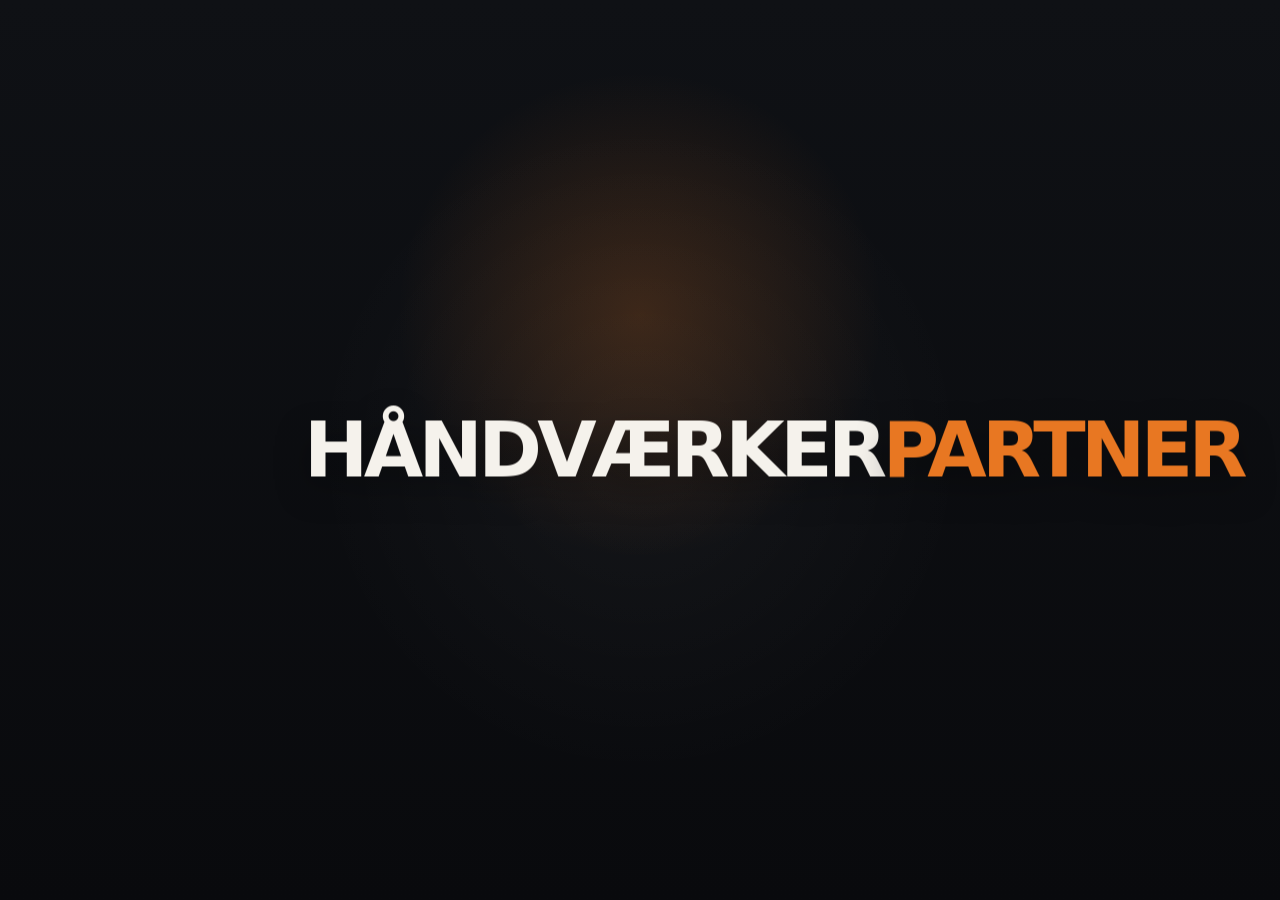
==== commit e34a2e71: "Refine contact page and loader layout" ====
--- a/HåndværkerPartner/wwwroot/index.html
+++ b/HåndværkerPartner/wwwroot/index.html
@@ -66,7 +66,7 @@
             font-weight: 800;
             letter-spacing: -0.06em;
             text-transform: uppercase;
-            white-space: normal;
+            white-space: nowrap;
             line-height: 0.9;
             text-align: center;
             color: #f5f2ec;
@@ -118,8 +118,8 @@
             }
 
             #loading-screen .brand-mark {
-                font-size: clamp(1.45rem, 8.2vw, 2.35rem);
-                letter-spacing: -0.045em;
+                font-size: clamp(1.2rem, 6.1vw, 2.05rem);
+                letter-spacing: -0.035em;
             }
             #loading-screen .tagline-copy {
                 font-size: clamp(0.78rem, 2.9vw, 0.98rem);
@@ -135,7 +135,7 @@
     <div id="loading-screen">
         <div class="sequence">
             <div class="brand-wrap" id="ls-brand">
-                <div class="brand-mark">HÅNDVÆRKER<wbr><span class="brand-mark-partner">PARTNER</span></div>
+                <div class="brand-mark">HÅNDVÆRKER<span class="brand-mark-partner">PARTNER</span></div>
             </div>
             <div class="tagline-wrap" id="ls-tagline">
                 <div class="tagline-copy">NÅR DET SKAL GØRES ORDENTLIGT.</div>
--- a/HåndværkerPartner/wwwroot/css/app.css
+++ b/HåndværkerPartner/wwwroot/css/app.css
@@ -2556,20 +2556,22 @@
 
 .contact-split-copy h1 {
     margin: 0;
-    max-width: 8ch;
+    max-width: none;
     font-family: Georgia, "Times New Roman", serif;
-    font-size: clamp(3rem, 7vw, 4.9rem);
+    font-size: clamp(1.85rem, 6.6vw, 4.9rem);
     line-height: 0.93;
     letter-spacing: -0.05em;
     font-weight: 400;
     color: #14161c;
+    white-space: nowrap;
 }
 
 .contact-split-copy h1 span {
-    display: block;
-    margin-top: 0.28em;
+    display: inline;
+    margin-top: 0;
     font-family: inherit;
     font-weight: 500;
+    color: #e87722;
 }
 
 .contact-mail-link {
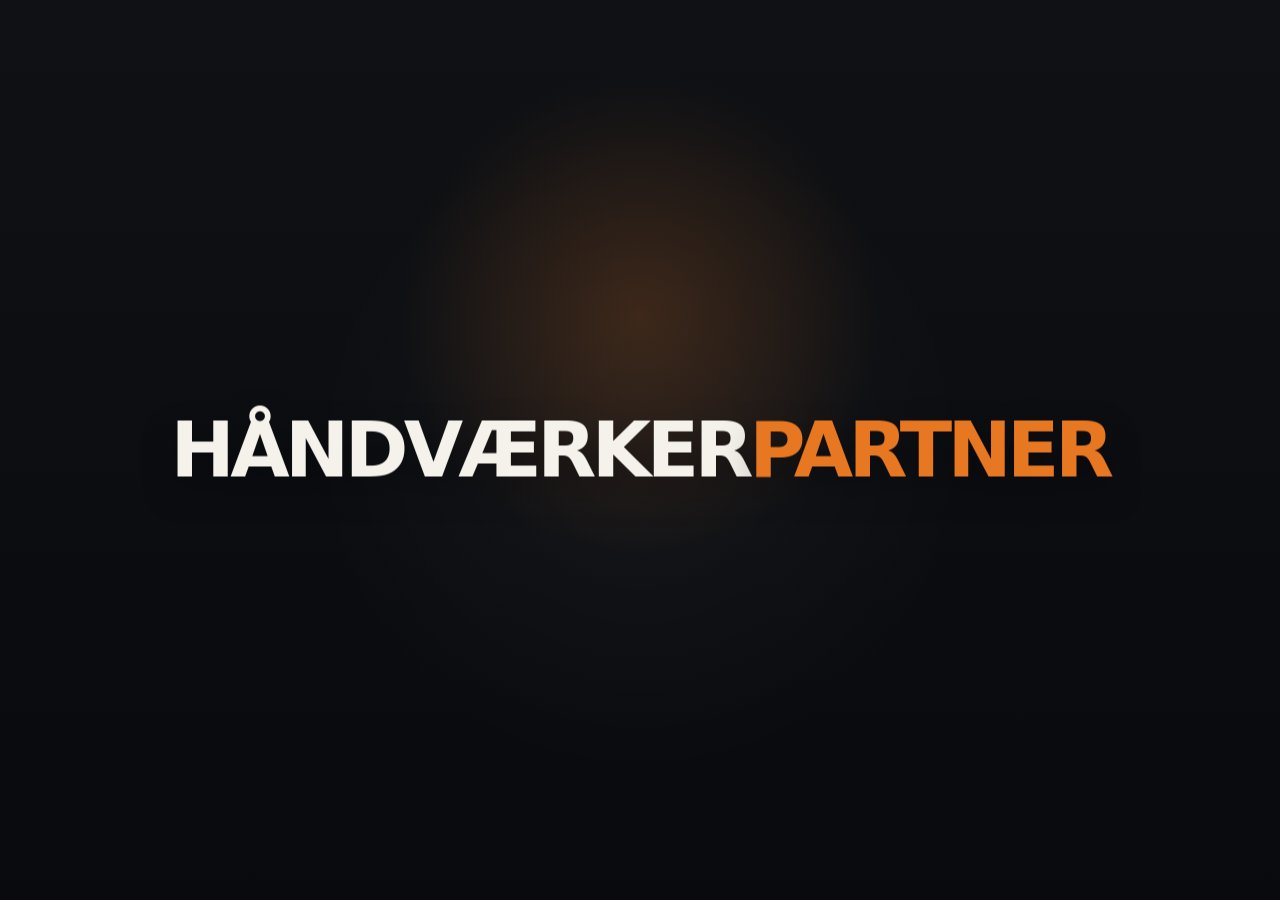
==== commit 50705fb8: "Center loading brand on desktop" ====
--- a/HåndværkerPartner/wwwroot/index.html
+++ b/HåndværkerPartner/wwwroot/index.html
@@ -42,12 +42,16 @@
         #loading-screen .brand-wrap,
         #loading-screen .tagline-wrap {
             position: absolute;
-            left: 50%;
+            left: 0;
+            right: 0;
             top: 50%;
-            transform: translate(-50%, -50%);
+            transform: translateY(-50%);
             will-change: transform, opacity, filter;
-            width: min(88vw, 42rem);
-            padding: 0 1rem;
+            display: flex;
+            justify-content: center;
+            box-sizing: border-box;
+            width: 100%;
+            padding: 0 2rem;
         }
 
         #loading-screen .brand-wrap {
@@ -61,6 +65,7 @@
             animation: brand-exit 0.4s ease forwards;
         }
         #loading-screen .brand-mark {
+            display: block;
             font-family: 'Poppins', system-ui, sans-serif;
             font-size: clamp(2rem, 6vw, 4.8rem);
             font-weight: 800;
@@ -77,12 +82,12 @@
             display: inline-block;
         }
         @keyframes brand-throw {
-            0% { opacity: 0; filter: blur(14px); transform: translate(-50%, -46%) scale(0.92); }
-            100% { opacity: 1; filter: blur(0); transform: translate(-50%, -50%) scale(1); }
+            0% { opacity: 0; filter: blur(14px); transform: translateY(-46%) scale(0.92); }
+            100% { opacity: 1; filter: blur(0); transform: translateY(-50%) scale(1); }
         }
         @keyframes brand-exit {
-            0% { opacity: 1; transform: translate(-50%, -50%) scale(1); }
-            100% { opacity: 0; transform: translate(-50%, -58%) scale(0.92); }
+            0% { opacity: 1; transform: translateY(-50%) scale(1); }
+            100% { opacity: 0; transform: translateY(-58%) scale(0.92); }
         }
 
         #loading-screen .tagline-wrap {
@@ -106,14 +111,13 @@
             white-space: normal;
         }
         @keyframes tagline-throw {
-            0% { opacity: 0; filter: blur(16px); transform: translate(-50%, -46%) scale(0.94); }
-            100% { opacity: 1; filter: blur(0); transform: translate(-50%, -50%) scale(1); }
+            0% { opacity: 0; filter: blur(16px); transform: translateY(-46%) scale(0.94); }
+            100% { opacity: 1; filter: blur(0); transform: translateY(-50%) scale(1); }
         }
 
         @media (max-width: 640px) {
             #loading-screen .brand-wrap,
             #loading-screen .tagline-wrap {
-                width: min(92vw, 24rem);
                 padding: 0 0.75rem;
             }
 
--- a/HåndværkerPartner/wwwroot/css/app.css
+++ b/HåndværkerPartner/wwwroot/css/app.css
@@ -2493,9 +2493,10 @@
     max-width: 1460px;
     margin: 0 auto;
     display: grid;
-    grid-template-columns: minmax(0, 0.98fr) minmax(360px, 0.92fr);
-    gap: 0;
+    grid-template-columns: repeat(2, minmax(0, 1fr));
+    gap: 2rem;
     position: relative;
+    align-items: stretch;
 }
 
 .contact-split::before,
@@ -2563,7 +2564,7 @@
     letter-spacing: -0.05em;
     font-weight: 400;
     color: #14161c;
-    white-space: nowrap;
+    white-space: normal;
 }
 
 .contact-split-copy h1 span {
@@ -2572,6 +2573,12 @@
     font-family: inherit;
     font-weight: 500;
     color: #e87722;
+}
+
+.contact-title-break {
+    display: block !important;
+    color: #14161c !important;
+    font-weight: 400 !important;
 }
 
 .contact-mail-link {
@@ -2587,13 +2594,13 @@
 
 .contact-form-panel {
     display: flex;
-    align-items: stretch;
+    align-items: center;
 }
 
 .contact-form-shell,
 .contact-success-card {
     width: 100%;
-    min-height: 100%;
+    min-height: 0;
     background: rgba(255,255,255,0.96);
     border: 1px solid rgba(26,26,26,0.08);
     border-radius: 12px;
@@ -2605,7 +2612,9 @@
 .contact-form-shell {
     display: flex;
     flex-direction: column;
+    justify-content: center;
     gap: 1.55rem;
+    min-height: 360px;
 }
 
 .contact-form-group {
@@ -2651,6 +2660,7 @@
     display: grid;
     place-items: center;
     text-align: center;
+    min-height: 360px;
 }
 
 .contact-success-card h2 {
@@ -2944,6 +2954,7 @@
 
     .contact-split {
         grid-template-columns: 1fr;
+        gap: 0;
     }
 
     .contact-split::before {
@@ -2968,6 +2979,7 @@
 
     .contact-form-shell,
     .contact-success-card {
+        min-height: auto;
         padding: 2rem 1.35rem;
     }
 }
